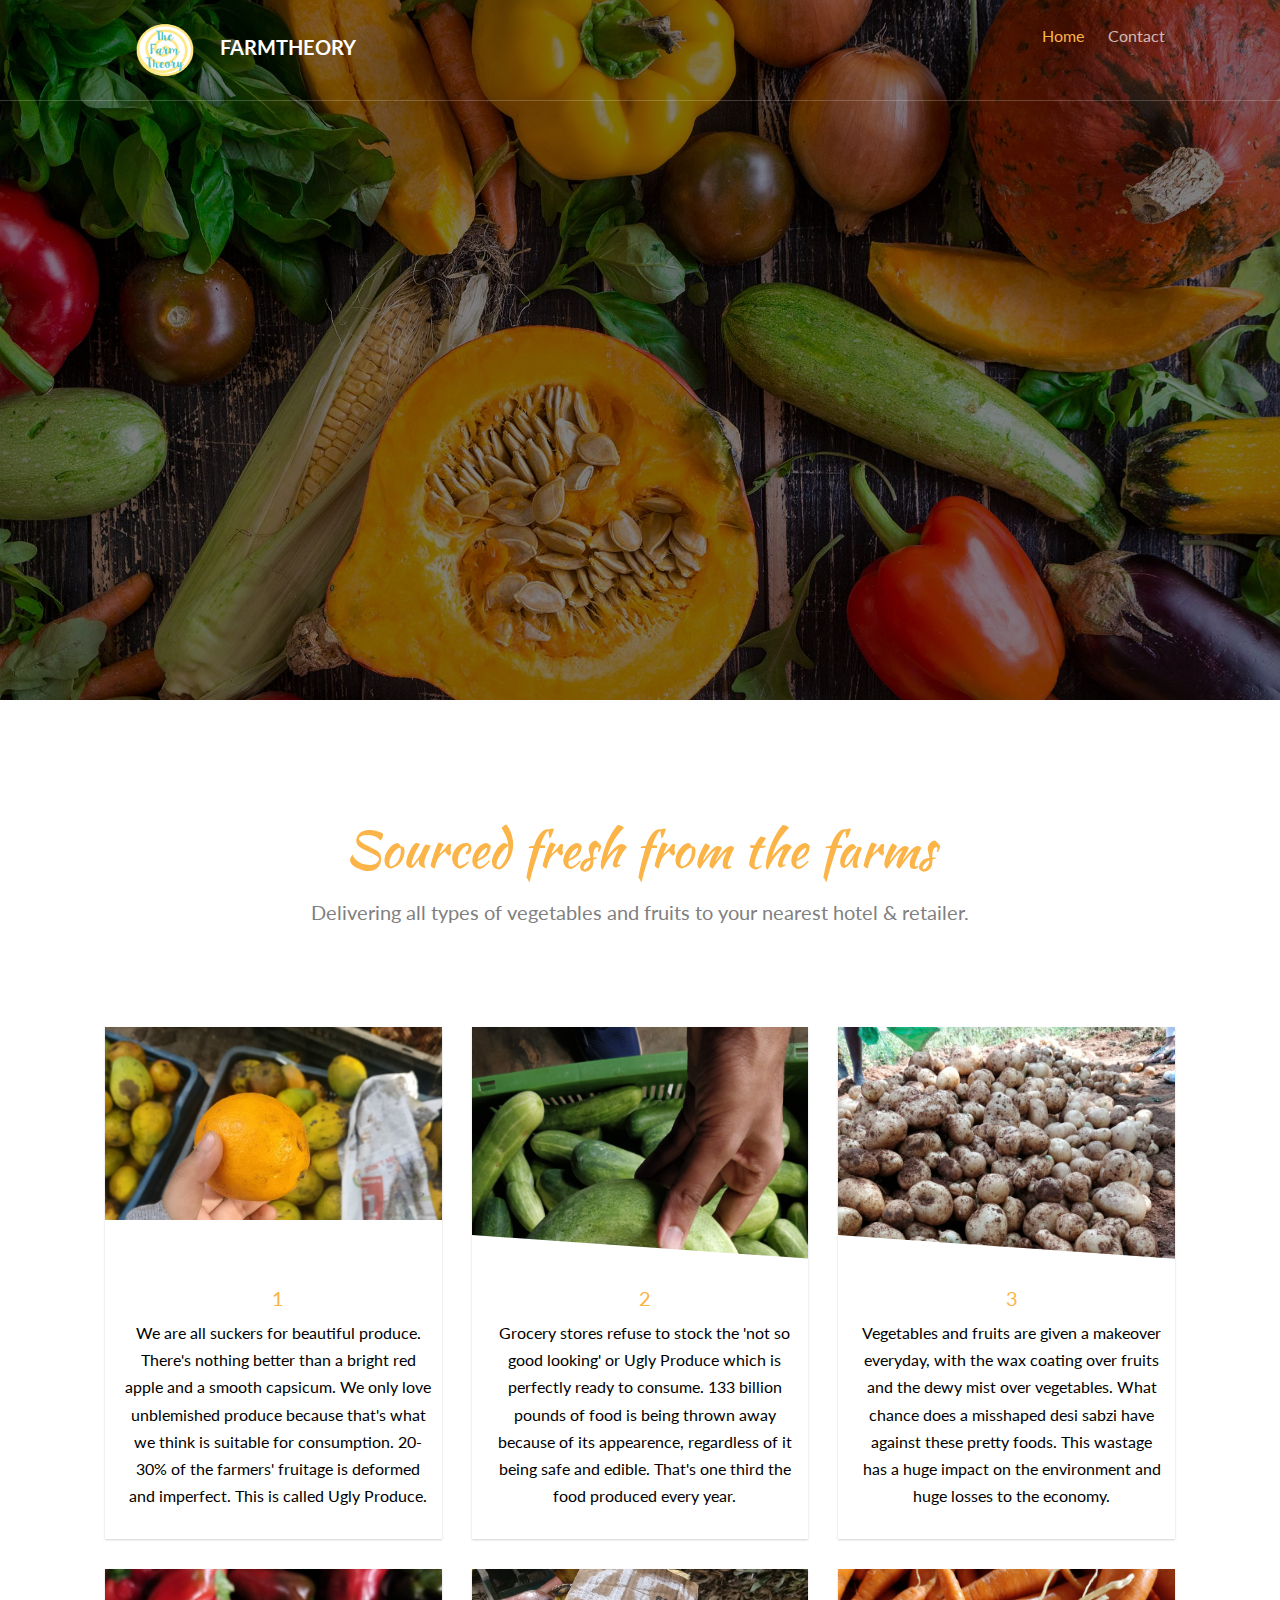
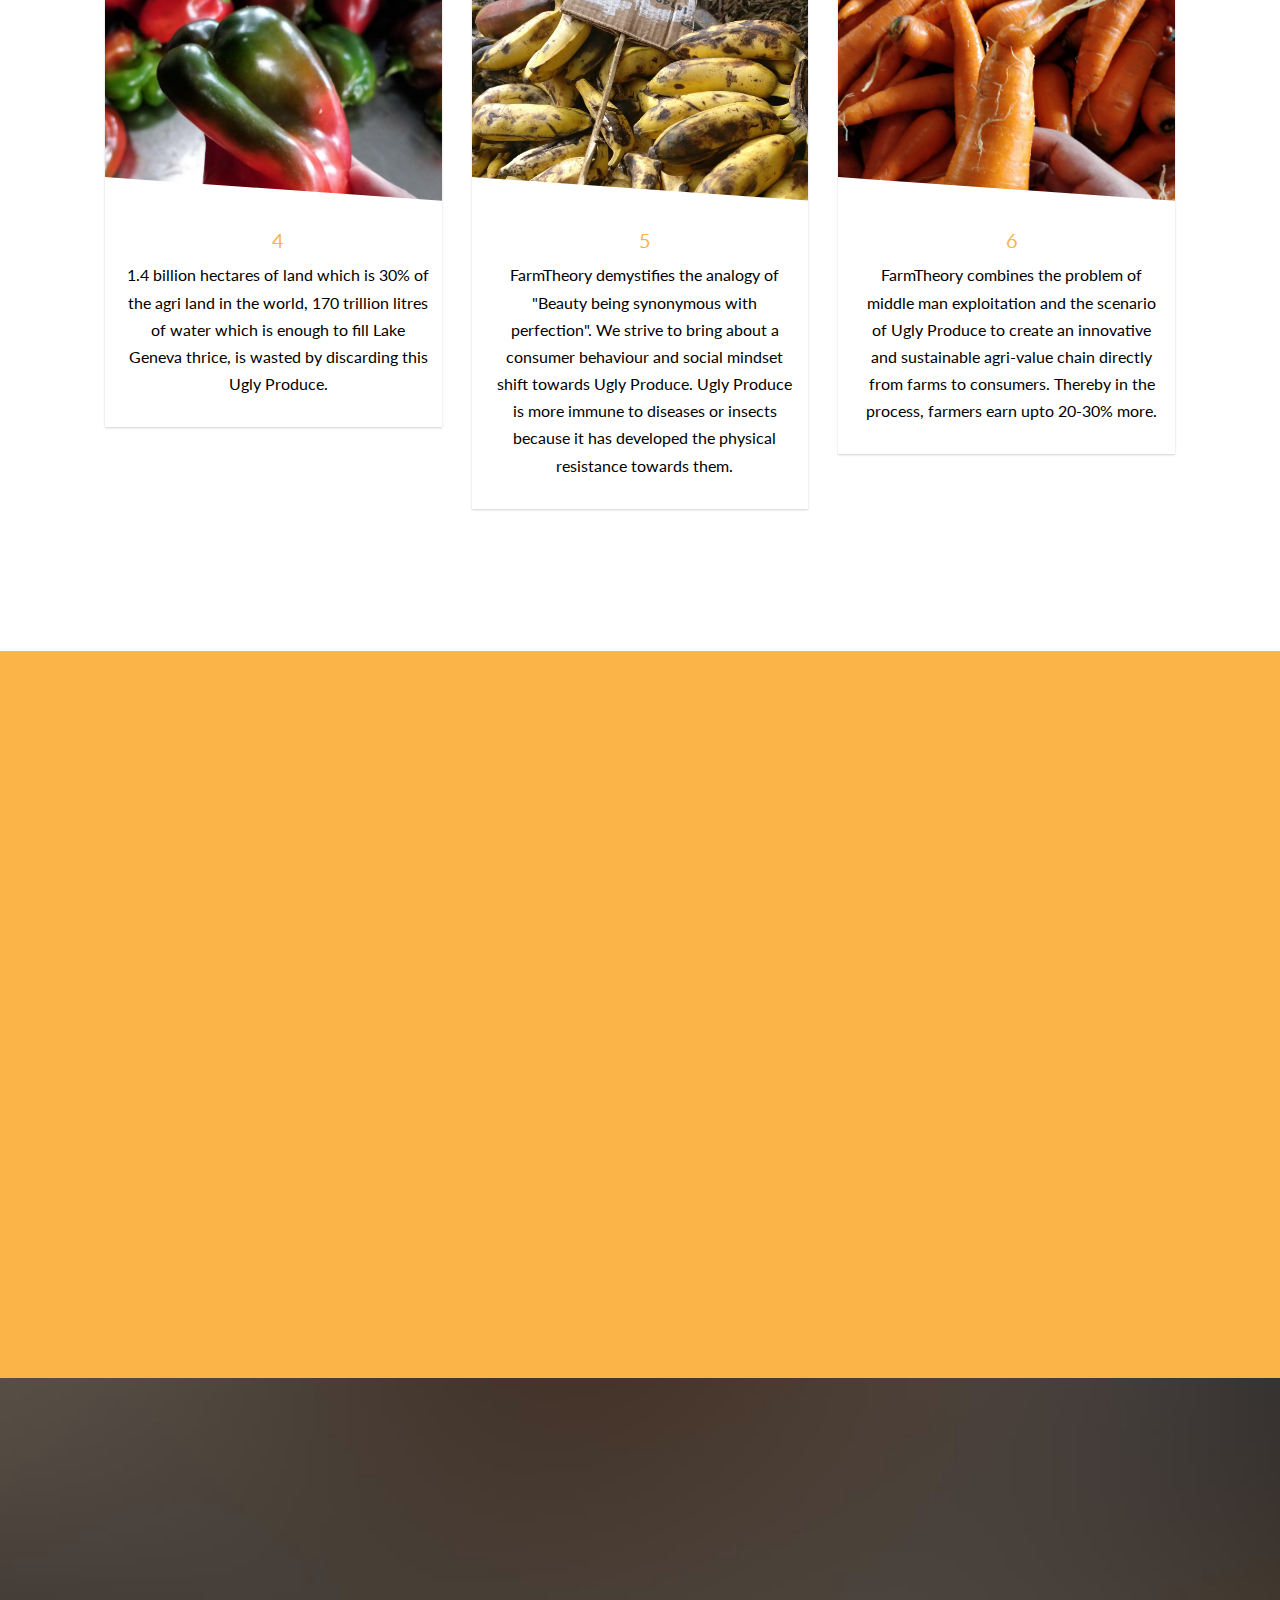
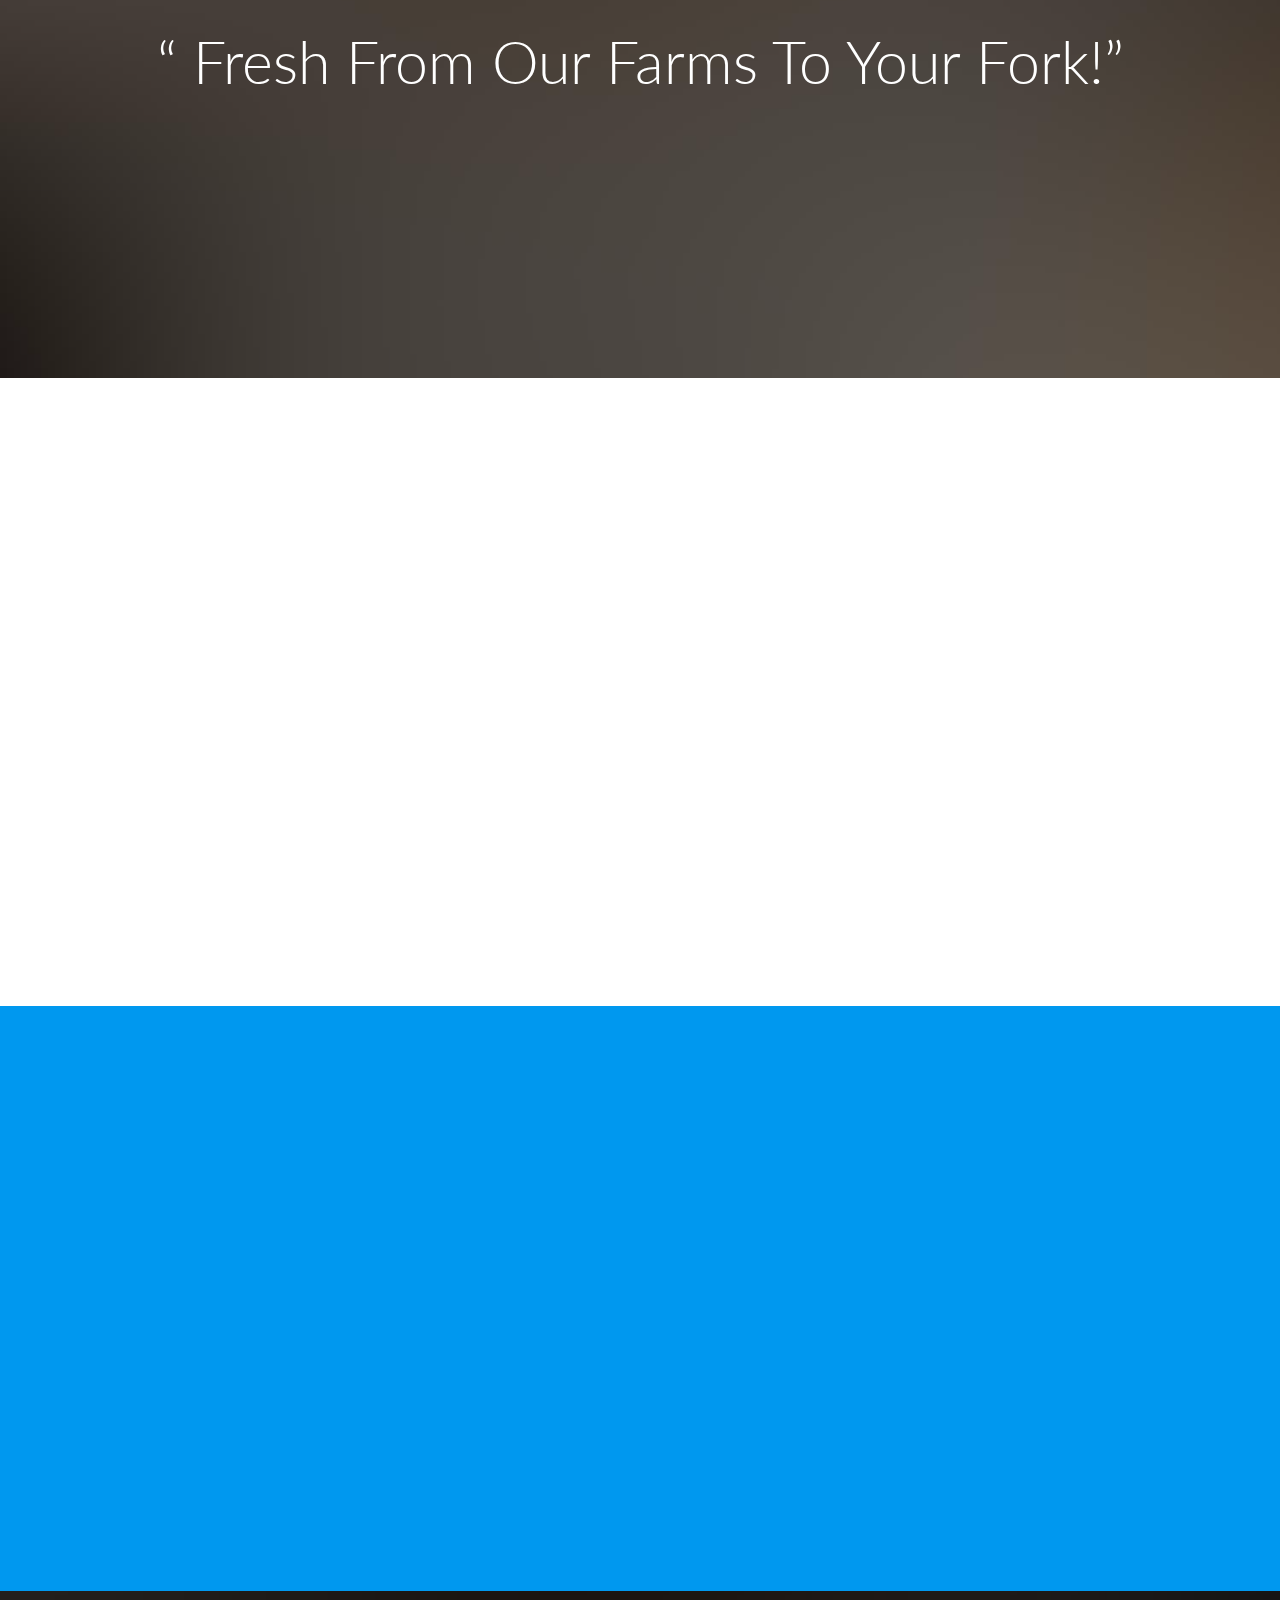
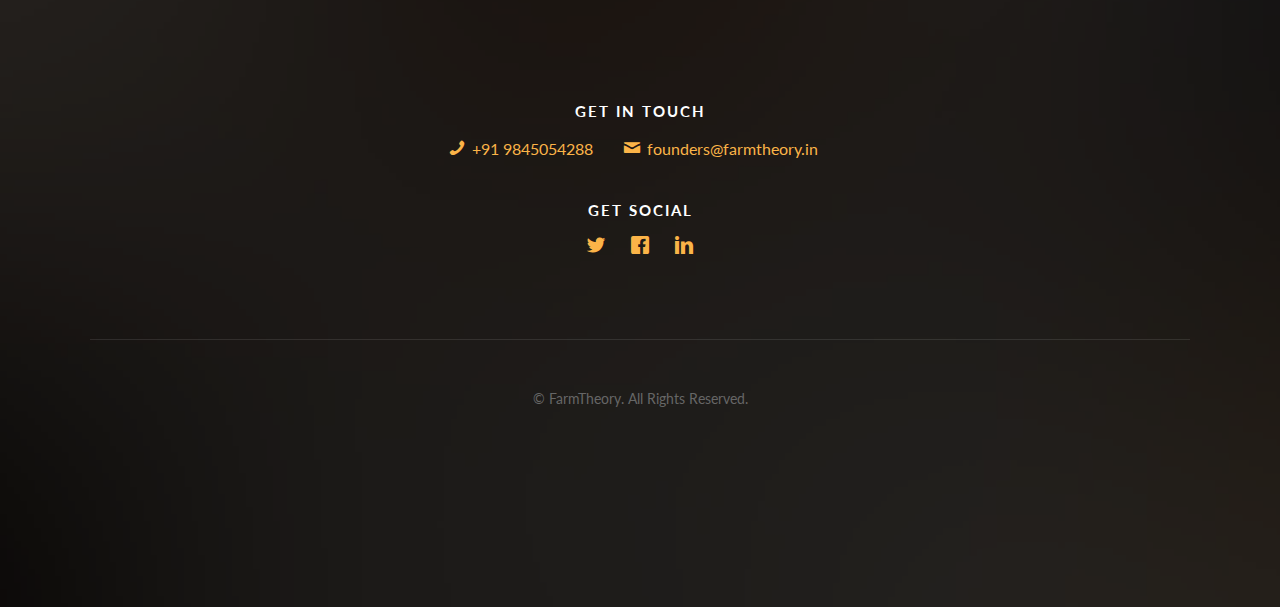
==== index.html @ dd99071f "link to app" ====
<!DOCTYPE HTML>
<!--
	Aesthetic by gettemplates.co
	Twitter: http://twitter.com/gettemplateco
	URL: http://gettemplates.co
-->
<html>

<head>
	<meta charset="utf-8">
	<meta http-equiv="X-UA-Compatible" content="IE=edge">
	<title>FarmTheory</title>
	<!-- <link rel="TFT Logo" href="/images/favicon/favicon.ico" /> -->
	<link rel="icon" type="image/x-icon" href="favicon.ico">
	<meta name="viewport" content="width=device-width, initial-scale=1">
	<meta name="description" content="Fresh Produce From Our Farms to Your Fork" />
	<meta name="keywords" content="Fresh Produce, Ugly Produce, Farm to Fork, Farms, Wonky Produce, Imperfect Produce" />
	<meta name="author" content="FarmTheory" />

	<!-- Facebook and Twitter integration -->
	<meta property="og:title" content="" />
	<meta property="og:image" content="" />
	<meta property="og:url" content="" />
	<meta property="og:site_name" content="" />
	<meta property="og:description" content="" />
	<meta name="twitter:title" content="" />
	<meta name="twitter:image" content="" />
	<meta name="twitter:url" content="" />
	<meta name="twitter:card" content="" />

	<link href="https://fonts.googleapis.com/css?family=Lato:300,400,700" rel="stylesheet">
	<link href="https://fonts.googleapis.com/css?family=Kaushan+Script" rel="stylesheet">

	<!-- Animate.css -->
	<link rel="stylesheet" href="css/animate.css">
	<!-- Icomoon Icon Fonts-->
	<link rel="stylesheet" href="css/icomoon.css">
	<!-- Themify Icons-->
	<link rel="stylesheet" href="css/themify-icons.css">
	<!-- Bootstrap  -->
	<link rel="stylesheet" href="css/bootstrap.css">

	<!-- Magnific Popup -->
	<link rel="stylesheet" href="css/magnific-popup.css">

	<!-- Bootstrap DateTimePicker -->
	<link rel="stylesheet" href="css/bootstrap-datetimepicker.min.css">

	<!-- Owl Carousel  -->
	<link rel="stylesheet" href="css/owl.carousel.min.css">
	<link rel="stylesheet" href="css/owl.theme.default.min.css">

	<!-- Theme style  -->
	<link rel="stylesheet" href="css/style.css">

	<!-- Modernizr JS -->
	<script src="js/modernizr-2.6.2.min.js"></script>
	<!-- FOR IE9 below -->
	<!--[if lt IE 9]>
	<script src="js/respond.min.js"></script>
	<![endif]-->

</head>

<body>

	<div class="gtco-loader"></div>

	<div id="page">


		<!-- <div class="page-inner"> -->
		<nav class="gtco-nav" role="navigation">
			<div class="gtco-container">

				<div class="row">
					<div class="col-sm-4 col-xs-12">
						<!-- <a href="homepage.html"><img src="/images/favicon.png" width="10px" height="20px"></a> -->
						<div id="gtco-logo"><a href="index.html"><img src="favicon.jpg" height="60px" width="100px"/> FarmTheory <em></em></a></div>
					</div>
					<div class="col-xs-8 text-right menu-1">
						<ul>
							<li class="active"><a href="index.html">Home</a></li>
							<!-- <li><a href="#aboutus">About</a></li> -->
							<li><a href="contact.html">Contact</a></li>
						</ul>
					</div>
				</div>

			</div>
		</nav>

		<header id="gtco-header" class="gtco-cover gtco-cover-md" role="banner" style="background-image: url(images/vegetables.jpg); height: 700px;"
		 data-stellar-background-ratio="0.5">
			<div class="overlay"></div>
			<div class="gtco-container">
				<div class="row">
					<div class="col-md-12 col-md-offset-0 text-left">


						<div class="row row-mt-15em">
							<div class="col-md-12 mt-text animate-box" data-animate-effect="fadeInUp">
								<span class="intro-text-small">India's first B2B supply chain network of Ugly Produce</span>
								<h1 class="cursive-font">FarmTheory</h1>
							</div>
							<!-- <div class="col-md-4 col-md-push-1 animate-box" data-animate-effect="fadeInRight">
							<div class="form-wrap">
								<div class="tab">
									
									<div class="tab-content">
										<div class="tab-content-inner active" data-content="signup">
											<img src="images/farmer.jpg" height="500px" width="500px">	
										</div> -->


						</div>
					</div>
				</div>
			</div>
	</div>


	</div>
	</div>
	</div>
	</header>



	<div class="gtco-section">
		<div class="gtco-container">
			<div class="row" style="display: flex">
				<div class="col-md-8 col-md-offset-2 text-center gtco-heading">
					<h2 class="cursive-font primary-color">Sourced fresh from the farms</h2>
					<p>Delivering all types of vegetables and fruits to your nearest hotel & retailer.</p>
				</div>
			</div>
			<div class="row">

				<div class="col-lg-4 col-md-4 col-sm-6">
					<a href="images/Screenshot_20180627-210040__01.jpg" class="fh5co-card-item image-popup">
						<figure>
							<div class="overlay"><i class="ti-plus"></i></div>
							<img src="images/Screenshot_20180627-210040__01.jpg" alt="Ugly Orange" class="img-responsive">
						</figure>
						<div class="fh5co-text">
							<h2>1</h2>
							<p> We are all suckers for beautiful produce. There's nothing better than a bright red apple and a smooth
								capsicum.
								We only love unblemished produce because that's what we think is suitable for consumption.
								20-30% of the farmers' fruitage is deformed and imperfect. This is called Ugly Produce.

							</p>
							<!-- <p><span class="price cursive-font">$19.15</span></p> -->

						</div>
					</a>
				</div>
				<div class="col-lg-4 col-md-4 col-sm-6">
					<a href="images/ug1cucumber.jpg" class="fh5co-card-item image-popup">
						<figure>
							<div class="overlay"><i class="ti-plus"></i></div>
							<img src="images/ug1cucumber.jpg" style="transform: rotate(180deg);" alt="Image" class="img-responsive rotateimg90">
						</figure>
						<div class="fh5co-text">
							<h2>2</h2>
							<p>
								Grocery stores refuse
								to stock the 'not so good looking' or Ugly Produce which is perfectly ready to consume.
								133 billion pounds of food is being thrown away because of its appearence, regardless of it being safe and
								edible.
								That's one third the food produced every year.
							</p>
							<!-- <p><span class="price cursive-font">$20.99</span></p> -->

						</div>
					</a>
				</div>
				<div class="col-lg-4 col-md-4 col-sm-6">
					<a href="images/IMG-20181125-WA0008.jpg" class="fh5co-card-item image-popup">
						<figure>
							<div class="overlay"><i class="ti-plus"></i></div>
							<img src="images/IMG-20181125-WA0008.jpg" alt="Image" class="img-responsive">
						</figure>
						<div class="fh5co-text">
							<h2>3</h2>
							<p>
								Vegetables and fruits are given a makeover everyday, with the wax coating over fruits and the
								dewy mist over vegetables. What chance does a misshaped desi sabzi have against these pretty foods.
								This wastage has a huge impact on the environment and huge losses to the economy.
							</p>
							<!-- <p><span class="price cursive-font">$8.99</span></p> -->

						</div>
					</a>
				</div>


				<div class="col-lg-4 col-md-4 col-sm-6">
					<a href="images/ugpepper.jpg" class="fh5co-card-item image-popup">
						<figure>
							<div class="overlay"><i class="ti-plus"></i></div>
							<img src="images/ugpepper.jpg" alt="Image" class="img-responsive">
						</figure>
						<div class="fh5co-text">
							<h2>4</h2>
							<p>
								1.4 billion hectares of land which is 30% of the agri land in the world, 170 trillion litres of
								water which is enough to fill Lake Geneva thrice, is wasted by discarding this Ugly Produce.
							</p>
							<!-- <p><span class="price cursive-font">$12.99</span></p> -->

						</div>
					</a>
				</div>

				<div class="col-lg-4 col-md-4 col-sm-6">
					<a href="images/banana40.jpg" class="fh5co-card-item image-popup">
						<figure>
							<div class="overlay"><i class="ti-plus"></i></div>
							<img src="images/banana40.jpg" alt="Image" class="img-responsive">
						</figure>
						<div class="fh5co-text">
							<h2>5</h2>
							<p>
								FarmTheory demystifies the analogy of "Beauty being synonymous with perfection". We strive to bring about
								a consumer behaviour and social mindset shift towards Ugly Produce.
								Ugly Produce is more immune to diseases or insects because it has developed the physical resistance towards
								them.
							</p>
							<!-- <p><span class="price cursive-font">$23.10</span></p> -->

						</div>
					</a>
				</div>

				<div class="col-lg-4 col-md-4 col-sm-6">
					<a href="images/ugcarrot.jpg" class="fh5co-card-item image-popup">
						<figure>
							<div class="overlay"><i class="ti-plus"></i></div>
							<img src="images/ugcarrot.jpg" alt="Image" class="img-responsive">
						</figure>
						<div class="fh5co-text">
							<h2>6</h2>
							<p>
								FarmTheory combines the problem of middle man exploitation and the scenario of Ugly Produce to create an
								innovative
								and sustainable agri-value chain directly from farms to consumers. Thereby in the process, farmers earn upto
								20-30% more.
							</p>
							<!-- <p><span class="price cursive-font">$5.59</span></p> -->
						</div>
					</a>
				</div>

			</div>
		</div>
	</div>

	<div id="gtco-features">
		<div class="gtco-container">
			<div class="row">
				<div class="col-md-8 col-md-offset-2 text-center gtco-heading animate-box">
					<h2 id="aboutus" class="cursive-font">About Us</h2>
					<p></p>
				</div>
			</div>
			<div class="row">
				<div class="col-md-4 col-sm-6">
					<div class="feature-center animate-box" data-animate-effect="fadeIn">
						<span class="icon">
							<i class="ti-thought"></i>
						</span>
						<h3>What do we do</h3>
						<p>We source not only regular but also Ugly Produce and supply it to 
							restaurants/hotels/canteens etc.
						</p>
					</div>
				</div>
				<div class="col-md-4 col-sm-6">
					<div class="feature-center animate-box" data-animate-effect="fadeIn">
						<span class="icon">
							<i class="ti-face-smile"></i>
						</span>
						<h3>Why we do what we do</h3>
						<p>Help farmers increase their income by nearly 20-30% by supplying 
							Ugly Produce which is otherwise dumped in landfills.							
						</p>
					</div>
				</div>
				<div class="col-md-4 col-sm-6">
					<div class="feature-center animate-box" data-animate-effect="fadeIn">
						<span class="icon">
							<i class="ti-truck"></i>
						</span>
						<h3>How do we do it</h3>
						<p>Effective supply chain, educating people and spreading awareness about Ugly Produce,
							 thereby helping the current state of farmers. 
						</p>
					</div>
				</div>


			</div>
		</div>
	</div>


	<div class="gtco-cover gtco-cover-sm" style="background-image: url(images/img_bg_1.jpg)" data-stellar-background-ratio="0.5">
		<div class="overlay"></div>
		<div class="gtco-container text-center">
			<div class="display-t">
				<div class="display-tc">
					<h1>&ldquo; Fresh From Our Farms To Your Fork!&rdquo;</h1>
					<!-- <p>&mdash; Author</p> -->
				</div>
			</div>
		</div>
	</div>

	<div id="gtco-counter" class="gtco-section">
		<div class="gtco-container">

			<div class="row">
				<div class="col-md-8 col-md-offset-2 text-center gtco-heading animate-box">
					<h2 class="cursive-font primary-color">Fun Facts</h2>
					<p>Where we are now</p>
				</div>
			</div>

			<div class="row">

				<div class="col-md-3 col-sm-6 animate-box" data-animate-effect="fadeInUp">
					<div class="feature-center">
						<span class="counter js-counter" data-from="0" data-to="300" data-speed="5000" data-refresh-interval="50">1</span>
						<span class="counter-label">(tonnes)Vegetables delivered</span>

					</div>
				</div>
				<div class="col-md-3 col-sm-6 animate-box" data-animate-effect="fadeInUp">
					<div class="feature-center">
						<span class="counter js-counter" data-from="0" data-to="105" data-speed="5000" data-refresh-interval="50">1</span>
						<span class="counter-label">Farmers Associated With Us</span>
					</div>
				</div>
				<div class="col-md-3 col-sm-6 animate-box" data-animate-effect="fadeInUp">
					<div class="feature-center">
						<span class="counter js-counter" data-from="0" data-to="3" data-speed="5000" data-refresh-interval="50">1</span>
						<span class="counter-label">Reatil stores</span>
					</div>
				</div>
				<div class="col-md-3 col-sm-6 animate-box" data-animate-effect="fadeInUp">
					<div class="feature-center">
						<span class="counter js-counter" data-from="0" data-to="2019" data-speed="5000" data-refresh-interval="50">1</span>
						<span class="counter-label">Year Started</span>

					</div>
				</div>

			</div>
		</div>
	</div>



	<div id="gtco-subscribe">
		<div class="gtco-container">
			<div class="row animate-box">
				<div class="col-md-8 col-md-offset-2 text-center gtco-heading">
					<h2 class="cursive-font">Download our app</h2>
					<p>Place your orders now on our app!</p>
					<a href = "https://play.google.com/store/apps/details?id=com.farmtheory.shopifyapp"><img src="images/getongplay.png" height="200px" width="600px" class="img-responsive"></p></a>
				</div>
			</div>

		</div>
	</div>

	<footer id="gtco-footer" role="contentinfo" style="background-image: url(images/img_bg_1.jpg)"
	 data-stellar-background-ratio="0.5">
		<div class="overlay"></div>
		<div class="gtco-container">
			<div class="row row-pb-md">




				<div class="col-md-12 text-center">
					<div class="gtco-widget">
						<h3>Get In Touch</h3>
						<ul class="gtco-quick-contact">
							<li><a href="tel://+91 9845054288"><i class="icon-phone"></i> +91 9845054288</a></li>
							<li><a href="mailto:founders@farmtheory.in"><i class="icon-mail2"></i> founders@farmtheory.in</a></li>
						</ul>
					</div>
					<div class="gtco-widget">
						<h3>Get Social</h3>
						<ul class="gtco-social-icons">
							<li><a href="#"><i class="icon-twitter"></i></a></li>
							<li><a href="#"><i class="icon-facebook"></i></a></li>
							<li><a href="#"><i class="icon-linkedin"></i></a></li>
							<!-- <li><a href="#"><i class="icon-dribbble"></i></a></li> -->
						</ul>
					</div>
				</div>

				<div class="col-md-12 text-center copyright">
					<p><small class="block">&copy; FarmTheory. All Rights Reserved.</small>
				</div>

			</div>



		</div>
	</footer>
	<!-- </div> -->

	</div>

	<div class="gototop js-top">
		<a href="#" class="js-gotop"><i class="icon-arrow-up"></i></a>
	</div>

	<!-- jQuery -->
	<script src="js/jquery.min.js"></script>
	<!-- jQuery Easing -->
	<script src="js/jquery.easing.1.3.js"></script>
	<!-- Bootstrap -->
	<script src="js/bootstrap.min.js"></script>
	<!-- Waypoints -->
	<script src="js/jquery.waypoints.min.js"></script>
	<!-- Carousel -->
	<script src="js/owl.carousel.min.js"></script>
	<!-- countTo -->
	<script src="js/jquery.countTo.js"></script>

	<!-- Stellar Parallax -->
	<script src="js/jquery.stellar.min.js"></script>

	<!-- Magnific Popup -->
	<script src="js/jquery.magnific-popup.min.js"></script>
	<script src="js/magnific-popup-options.js"></script>

	<script src="js/moment.min.js"></script>
	<script src="js/bootstrap-datetimepicker.min.js"></script>


	<!-- Main -->
	<script src="js/main.js"></script>

</body>

</html>
---- css/icomoon.css ----
@font-face {
  font-family: 'icomoon';
  src:  url('../fonts/icomoon/icomoon.eot?6iuir');
  src:  url('../fonts/icomoon/icomoon.eot?6iuir#iefix') format('embedded-opentype'),
    url('../fonts/icomoon/icomoon.ttf?6iuir') format('truetype'),
    url('../fonts/icomoon/icomoon.woff?6iuir') format('woff'),
    url('../fonts/icomoon/icomoon.svg?6iuir#icomoon') format('svg');
  font-weight: normal;
  font-style: normal;
}

[class^="icon-"], [class*=" icon-"] {
  /* use !important to prevent issues with browser extensions that change fonts */
  font-family: 'icomoon' !important;
  speak: none;
  font-style: normal;
  font-weight: normal;
  font-variant: normal;
  text-transform: none;
  line-height: 1;

  /* Better Font Rendering =========== */
  -webkit-font-smoothing: antialiased;
  -moz-osx-font-smoothing: grayscale;
}

.icon-eye:before {
  content: "\e000";
}
.icon-paper-clip:before {
  content: "\e001";
}
.icon-mail:before {
  content: "\e002";
}
.icon-toggle:before {
  content: "\e003";
}
.icon-layout:before {
  content: "\e004";
}
.icon-link:before {
  content: "\e005";
}
.icon-bell:before {
  content: "\e006";
}
.icon-lock:before {
  content: "\e007";
}
.icon-unlock:before {
  content: "\e008";
}
.icon-ribbon:before {
  content: "\e009";
}
.icon-image:before {
  content: "\e010";
}
.icon-signal:before {
  content: "\e011";
}
.icon-target:before {
  content: "\e012";
}
.icon-clipboard:before {
  content: "\e013";
}
.icon-clock:before {
  content: "\e014";
}
.icon-watch:before {
  content: "\e015";
}
.icon-air-play:before {
  content: "\e016";
}
.icon-camera:before {
  content: "\e017";
}
.icon-video:before {
  content: "\e018";
}
.icon-disc:before {
  content: "\e019";
}
.icon-printer:before {
  content: "\e020";
}
.icon-monitor:before {
  content: "\e021";
}
.icon-server:before {
  content: "\e022";
}
.icon-cog:before {
  content: "\e023";
}
.icon-heart:before {
  content: "\e024";
}
.icon-paragraph:before {
  content: "\e025";
}
.icon-align-justify:before {
  content: "\e026";
}
.icon-align-left:before {
  content: "\e027";
}
.icon-align-center:before {
  content: "\e028";
}
.icon-align-right:before {
  content: "\e029";
}
.icon-book:before {
  content: "\e030";
}
.icon-layers:before {
  content: "\e031";
}
.icon-stack:before {
  content: "\e032";
}
.icon-stack-2:before {
  content: "\e033";
}
.icon-paper:before {
  content: "\e034";
}
.icon-paper-stack:before {
  content: "\e035";
}
.icon-search:before {
  content: "\e036";
}
.icon-zoom-in:before {
  content: "\e037";
}
.icon-zoom-out:before {
  content: "\e038";
}
.icon-reply:before {
  content: "\e039";
}
.icon-circle-plus:before {
  content: "\e040";
}
.icon-circle-minus:before {
  content: "\e041";
}
.icon-circle-check:before {
  content: "\e042";
}
.icon-circle-cross:before {
  content: "\e043";
}
.icon-square-plus:before {
  content: "\e044";
}
.icon-square-minus:before {
  content: "\e045";
}
.icon-square-check:before {
  content: "\e046";
}
.icon-square-cross:before {
  content: "\e047";
}
.icon-microphone:before {
  content: "\e048";
}
.icon-record:before {
  content: "\e049";
}
.icon-skip-back:before {
  content: "\e050";
}
.icon-rewind:before {
  content: "\e051";
}
.icon-play:before {
  content: "\e052";
}
.icon-pause:before {
  content: "\e053";
}
.icon-stop:before {
  content: "\e054";
}
.icon-fast-forward:before {
  content: "\e055";
}
.icon-skip-forward:before {
  content: "\e056";
}
.icon-shuffle:before {
  content: "\e057";
}
.icon-repeat:before {
  content: "\e058";
}
.icon-folder:before {
  content: "\e059";
}
.icon-umbrella:before {
  content: "\e060";
}
.icon-moon:before {
  content: "\e061";
}
.icon-thermometer:before {
  content: "\e062";
}
.icon-drop:before {
  content: "\e063";
}
.icon-sun:before {
  content: "\e064";
}
.icon-cloud:before {
  content: "\e065";
}
.icon-cloud-upload:before {
  content: "\e066";
}
.icon-cloud-download:before {
  content: "\e067";
}
.icon-upload:before {
  content: "\e068";
}
.icon-download:before {
  content: "\e069";
}
.icon-location:before {
  content: "\e070";
}
.icon-location-2:before {
  content: "\e071";
}
.icon-map:before {
  content: "\e072";
}
.icon-battery:before {
  content: "\e073";
}
.icon-head:before {
  content: "\e074";
}
.icon-briefcase:before {
  content: "\e075";
}
.icon-speech-bubble:before {
  content: "\e076";
}
.icon-anchor:before {
  content: "\e077";
}
.icon-globe:before {
  content: "\e078";
}
.icon-box:before {
  content: "\e079";
}
.icon-reload:before {
  content: "\e080";
}
.icon-share:before {
  content: "\e081";
}
.icon-marquee:before {
  content: "\e082";
}
.icon-marquee-plus:before {
  content: "\e083";
}
.icon-marquee-minus:before {
  content: "\e084";
}
.icon-tag:before {
  content: "\e085";
}
.icon-power:before {
  content: "\e086";
}
.icon-command:before {
  content: "\e087";
}
.icon-alt:before {
  content: "\e088";
}
.icon-esc:before {
  content: "\e089";
}
.icon-bar-graph:before {
  content: "\e090";
}
.icon-bar-graph-2:before {
  content: "\e091";
}
.icon-pie-graph:before {
  content: "\e092";
}
.icon-star:before {
  content: "\e093";
}
.icon-arrow-left:before {
  content: "\e094";
}
.icon-arrow-right:before {
  content: "\e095";
}
.icon-arrow-up:before {
  content: "\e096";
}
.icon-arrow-down:before {
  content: "\e097";
}
.icon-volume:before {
  content: "\e098";
}
.icon-mute:before {
  content: "\e099";
}
.icon-content-right:before {
  content: "\e100";
}
.icon-content-left:before {
  content: "\e101";
}
.icon-grid:before {
  content: "\e102";
}
.icon-grid-2:before {
  content: "\e103";
}
.icon-columns:before {
  content: "\e104";
}
.icon-loader:before {
  content: "\e105";
}
.icon-bag:before {
  content: "\e106";
}
.icon-ban:before {
  content: "\e107";
}
.icon-flag:before {
  content: "\e108";
}
.icon-trash:before {
  content: "\e109";
}
.icon-expand:before {
  content: "\e110";
}
.icon-contract:before {
  content: "\e111";
}
.icon-maximize:before {
  content: "\e112";
}
.icon-minimize:before {
  content: "\e113";
}
.icon-plus:before {
  content: "\e114";
}
.icon-minus:before {
  content: "\e115";
}
.icon-check:before {
  content: "\e116";
}
.icon-cross:before {
  content: "\e117";
}
.icon-move:before {
  content: "\e118";
}
.icon-delete:before {
  content: "\e119";
}
.icon-menu:before {
  content: "\e120";
}
.icon-archive:before {
  content: "\e121";
}
.icon-inbox:before {
  content: "\e122";
}
.icon-outbox:before {
  content: "\e123";
}
.icon-file:before {
  content: "\e124";
}
.icon-file-add:before {
  content: "\e125";
}
.icon-file-subtract:before {
  content: "\e126";
}
.icon-help:before {
  content: "\e127";
}
.icon-open:before {
  content: "\e128";
}
.icon-ellipsis:before {
  content: "\e129";
}
.icon-add-to-list:before {
  content: "\e900";
}
.icon-classic-computer:before {
  content: "\e901";
}
.icon-controller-fast-backward:before {
  content: "\e902";
}
.icon-creative-commons-attribution:before {
  content: "\e903";
}
.icon-creative-commons-noderivs:before {
  content: "\e904";
}
.icon-creative-commons-noncommercial-eu:before {
  content: "\e905";
}
.icon-creative-commons-noncommercial-us:before {
  content: "\e906";
}
.icon-creative-commons-public-domain:before {
  content: "\e907";
}
.icon-creative-commons-remix:before {
  content: "\e908";
}
.icon-creative-commons-share:before {
  content: "\e909";
}
.icon-creative-commons-sharealike:before {
  content: "\e90a";
}
.icon-creative-commons:before {
  content: "\e90b";
}
.icon-document-landscape:before {
  content: "\e90c";
}
.icon-remove-user:before {
  content: "\e90d";
}
.icon-warning:before {
  content: "\e90e";
}
.icon-arrow-bold-down:before {
  content: "\e90f";
}
.icon-arrow-bold-left:before {
  content: "\e910";
}
.icon-arrow-bold-right:before {
  content: "\e911";
}
.icon-arrow-bold-up:before {
  content: "\e912";
}
.icon-arrow-down2:before {
  content: "\e913";
}
.icon-arrow-left2:before {
  content: "\e914";
}
.icon-arrow-long-down:before {
  content: "\e915";
}
.icon-arrow-long-left:before {
  content: "\e916";
}
.icon-arrow-long-right:before {
  content: "\e917";
}
.icon-arrow-long-up:before {
  content: "\e918";
}
.icon-arrow-right2:before {
  content: "\e919";
}
.icon-arrow-up2:before {
  content: "\e91a";
}
.icon-arrow-with-circle-down:before {
  content: "\e91b";
}
.icon-arrow-with-circle-left:before {
  content: "\e91c";
}
.icon-arrow-with-circle-right:before {
  content: "\e91d";
}
.icon-arrow-with-circle-up:before {
  content: "\e91e";
}
.icon-bookmark:before {
  content: "\e91f";
}
.icon-bookmarks:before {
  content: "\e920";
}
.icon-chevron-down:before {
  content: "\e921";
}
.icon-chevron-left:before {
  content: "\e922";
}
.icon-chevron-right:before {
  content: "\e923";
}
.icon-chevron-small-down:before {
  content: "\e924";
}
.icon-chevron-small-left:before {
  content: "\e925";
}
.icon-chevron-small-right:before {
  content: "\e926";
}
.icon-chevron-small-up:before {
  content: "\e927";
}
.icon-chevron-thin-down:before {
  content: "\e928";
}
.icon-chevron-thin-left:before {
  content: "\e929";
}
.icon-chevron-thin-right:before {
  content: "\e92a";
}
.icon-chevron-thin-up:before {
  content: "\e92b";
}
.icon-chevron-up:before {
  content: "\e92c";
}
.icon-chevron-with-circle-down:before {
  content: "\e92d";
}
.icon-chevron-with-circle-left:before {
  content: "\e92e";
}
.icon-chevron-with-circle-right:before {
  content: "\e92f";
}
.icon-chevron-with-circle-up:before {
  content: "\e930";
}
.icon-cloud2:before {
  content: "\e931";
}
.icon-controller-fast-forward:before {
  content: "\e932";
}
.icon-controller-jump-to-start:before {
  content: "\e933";
}
.icon-controller-next:before {
  content: "\e934";
}
.icon-controller-paus:before {
  content: "\e935";
}
.icon-controller-play:before {
  content: "\e936";
}
.icon-controller-record:before {
  content: "\e937";
}
.icon-controller-stop:before {
  content: "\e938";
}
.icon-controller-volume:before {
  content: "\e939";
}
.icon-dot-single:before {
  content: "\e93a";
}
.icon-dots-three-horizontal:before {
  content: "\e93b";
}
.icon-dots-three-vertical:before {
  content: "\e93c";
}
.icon-dots-two-horizontal:before {
  content: "\e93d";
}
.icon-dots-two-vertical:before {
  content: "\e93e";
}
.icon-download2:before {
  content: "\e93f";
}
.icon-emoji-flirt:before {
  content: "\e940";
}
.icon-flow-branch:before {
  content: "\e941";
}
.icon-flow-cascade:before {
  content: "\e942";
}
.icon-flow-line:before {
  content: "\e943";
}
.icon-flow-parallel:before {
  content: "\e944";
}
.icon-flow-tree:before {
  content: "\e945";
}
.icon-install:before {
  content: "\e946";
}
.icon-layers2:before {
  content: "\e947";
}
.icon-open-book:before {
  content: "\e948";
}
.icon-resize-100:before {
  content: "\e949";
}
.icon-resize-full-screen:before {
  content: "\e94a";
}
.icon-save:before {
  content: "\e94b";
}
.icon-select-arrows:before {
  content: "\e94c";
}
.icon-sound-mute:before {
  content: "\e94d";
}
.icon-sound:before {
  content: "\e94e";
}
.icon-trash2:before {
  content: "\e94f";
}
.icon-triangle-down:before {
  content: "\e950";
}
.icon-triangle-left:before {
  content: "\e951";
}
.icon-triangle-right:before {
  content: "\e952";
}
.icon-triangle-up:before {
  content: "\e953";
}
.icon-uninstall:before {
  content: "\e954";
}
.icon-upload-to-cloud:before {
  content: "\e955";
}
.icon-upload2:before {
  content: "\e956";
}
.icon-add-user:before {
  content: "\e957";
}
.icon-address:before {
  content: "\e958";
}
.icon-adjust:before {
  content: "\e959";
}
.icon-air:before {
  content: "\e95a";
}
.icon-aircraft-landing:before {
  content: "\e95b";
}
.icon-aircraft-take-off:before {
  content: "\e95c";
}
.icon-aircraft:before {
  content: "\e95d";
}
.icon-align-bottom:before {
  content: "\e95e";
}
.icon-align-horizontal-middle:before {
  content: "\e95f";
}
.icon-align-left2:before {
  content: "\e960";
}
.icon-align-right2:before {
  content: "\e961";
}
.icon-align-top:before {
  content: "\e962";
}
.icon-align-vertical-middle:before {
  content: "\e963";
}
.icon-archive2:before {
  content: "\e964";
}
.icon-area-graph:before {
  content: "\e965";
}
.icon-attachment:before {
  content: "\e966";
}
.icon-awareness-ribbon:before {
  content: "\e967";
}
.icon-back-in-time:before {
  content: "\e968";
}
.icon-back:before {
  content: "\e969";
}
.icon-bar-graph2:before {
  content: "\e96a";
}
.icon-battery2:before {
  content: "\e96b";
}
.icon-beamed-note:before {
  content: "\e96c";
}
.icon-bell2:before {
  content: "\e96d";
}
.icon-blackboard:before {
  content: "\e96e";
}
.icon-block:before {
  content: "\e96f";
}
.icon-book2:before {
  content: "\e970";
}
.icon-bowl:before {
  content: "\e971";
}
.icon-box2:before {
  content: "\e972";
}
.icon-briefcase2:before {
  content: "\e973";
}
.icon-browser:before {
  content: "\e974";
}
.icon-brush:before {
  content: "\e975";
}
.icon-bucket:before {
  content: "\e976";
}
.icon-cake:before {
  content: "\e977";
}
.icon-calculator:before {
  content: "\e978";
}
.icon-calendar:before {
  content: "\e979";
}
.icon-camera2:before {
  content: "\e97a";
}
.icon-ccw:before {
  content: "\e97b";
}
.icon-chat:before {
  content: "\e97c";
}
.icon-check2:before {
  content: "\e97d";
}
.icon-circle-with-cross:before {
  content: "\e97e";
}
.icon-circle-with-minus:before {
  content: "\e97f";
}
.icon-circle-with-plus:before {
  content: "\e980";
}
.icon-circle:before {
  content: "\e981";
}
.icon-circular-graph:before {
  content: "\e982";
}
.icon-clapperboard:before {
  content: "\e983";
}
.icon-clipboard2:before {
  content: "\e984";
}
.icon-clock2:before {
  content: "\e985";
}
.icon-code:before {
  content: "\e986";
}
.icon-cog2:before {
  content: "\e987";
}
.icon-colours:before {
  content: "\e988";
}
.icon-compass:before {
  content: "\e989";
}
.icon-copy:before {
  content: "\e98a";
}
.icon-credit-card:before {
  content: "\e98b";
}
.icon-credit:before {
  content: "\e98c";
}
.icon-cross2:before {
  content: "\e98d";
}
.icon-cup:before {
  content: "\e98e";
}
.icon-cw:before {
  content: "\e98f";
}
.icon-cycle:before {
  content: "\e990";
}
.icon-database:before {
  content: "\e991";
}
.icon-dial-pad:before {
  content: "\e992";
}
.icon-direction:before {
  content: "\e993";
}
.icon-document:before {
  content: "\e994";
}
.icon-documents:before {
  content: "\e995";
}
.icon-drink:before {
  content: "\e996";
}
.icon-drive:before {
  content: "\e997";
}
.icon-drop2:before {
  content: "\e998";
}
.icon-edit:before {
  content: "\e999";
}
.icon-email:before {
  content: "\e99a";
}
.icon-emoji-happy:before {
  content: "\e99b";
}
.icon-emoji-neutral:before {
  content: "\e99c";
}
.icon-emoji-sad:before {
  content: "\e99d";
}
.icon-erase:before {
  content: "\e99e";
}
.icon-eraser:before {
  content: "\e99f";
}
.icon-export:before {
  content: "\e9a0";
}
.icon-eye2:before {
  content: "\e9a1";
}
.icon-feather:before {
  content: "\e9a2";
}
.icon-flag2:before {
  content: "\e9a3";
}
.icon-flash:before {
  content: "\e9a4";
}
.icon-flashlight:before {
  content: "\e9a5";
}
.icon-flat-brush:before {
  content: "\e9a6";
}
.icon-folder-images:before {
  content: "\e9a7";
}
.icon-folder-music:before {
  content: "\e9a8";
}
.icon-folder-video:before {
  content: "\e9a9";
}
.icon-folder2:before {
  content: "\e9aa";
}
.icon-forward:before {
  content: "\e9ab";
}
.icon-funnel:before {
  content: "\e9ac";
}
.icon-game-controller:before {
  content: "\e9ad";
}
.icon-gauge:before {
  content: "\e9ae";
}
.icon-globe2:before {
  content: "\e9af";
}
.icon-graduation-cap:before {
  content: "\e9b0";
}
.icon-grid2:before {
  content: "\e9b1";
}
.icon-hair-cross:before {
  content: "\e9b2";
}
.icon-hand:before {
  content: "\e9b3";
}
.icon-heart-outlined:before {
  content: "\e9b4";
}
.icon-heart2:before {
  content: "\e9b5";
}
.icon-help-with-circle:before {
  content: "\e9b6";
}
.icon-help2:before {
  content: "\e9b7";
}
.icon-home:before {
  content: "\e9b8";
}
.icon-hour-glass:before {
  content: "\e9b9";
}
.icon-image-inverted:before {
  content: "\e9ba";
}
.icon-image2:before {
  content: "\e9bb";
}
.icon-images:before {
  content: "\e9bc";
}
.icon-inbox2:before {
  content: "\e9bd";
}
.icon-infinity:before {
  content: "\e9be";
}
.icon-info-with-circle:before {
  content: "\e9bf";
}
.icon-info:before {
  content: "\e9c0";
}
.icon-key:before {
  content: "\e9c1";
}
.icon-keyboard:before {
  content: "\e9c2";
}
.icon-lab-flask:before {
  content: "\e9c3";
}
.icon-landline:before {
  content: "\e9c4";
}
.icon-language:before {
  content: "\e9c5";
}
.icon-laptop:before {
  content: "\e9c6";
}
.icon-leaf:before {
  content: "\e9c7";
}
.icon-level-down:before {
  content: "\e9c8";
}
.icon-level-up:before {
  content: "\e9c9";
}
.icon-lifebuoy:before {
  content: "\e9ca";
}
.icon-light-bulb:before {
  content: "\e9cb";
}
.icon-light-down:before {
  content: "\e9cc";
}
.icon-light-up:before {
  content: "\e9cd";
}
.icon-line-graph:before {
  content: "\e9ce";
}
.icon-link2:before {
  content: "\e9cf";
}
.icon-list:before {
  content: "\e9d0";
}
.icon-location-pin:before {
  content: "\e9d1";
}
.icon-location2:before {
  content: "\e9d2";
}
.icon-lock-open:before {
  content: "\e9d3";
}
.icon-lock2:before {
  content: "\e9d4";
}
.icon-log-out:before {
  content: "\e9d5";
}
.icon-login:before {
  content: "\e9d6";
}
.icon-loop:before {
  content: "\e9d7";
}
.icon-magnet:before {
  content: "\e9d8";
}
.icon-magnifying-glass:before {
  content: "\e9d9";
}
.icon-mail2:before {
  content: "\e9da";
}
.icon-man:before {
  content: "\e9db";
}
.icon-map2:before {
  content: "\e9dc";
}
.icon-mask:before {
  content: "\e9dd";
}
.icon-medal:before {
  content: "\e9de";
}
.icon-megaphone:before {
  content: "\e9df";
}
.icon-menu2:before {
  content: "\e9e0";
}
.icon-message:before {
  content: "\e9e1";
}
.icon-mic:before {
  content: "\e9e2";
}
.icon-minus2:before {
  content: "\e9e3";
}
.icon-mobile:before {
  content: "\e9e4";
}
.icon-modern-mic:before {
  content: "\e9e5";
}
.icon-moon2:before {
  content: "\e9e6";
}
.icon-mouse:before {
  content: "\e9e7";
}
.icon-music:before {
  content: "\e9e8";
}
.icon-network:before {
  content: "\e9e9";
}
.icon-new-message:before {
  content: "\e9ea";
}
.icon-new:before {
  content: "\e9eb";
}
.icon-news:before {
  content: "\e9ec";
}
.icon-note:before {
  content: "\e9ed";
}
.icon-notification:before {
  content: "\e9ee";
}
.icon-old-mobile:before {
  content: "\e9ef";
}
.icon-old-phone:before {
  content: "\e9f0";
}
.icon-palette:before {
  content: "\e9f1";
}
.icon-paper-plane:before {
  content: "\e9f2";
}
.icon-pencil:before {
  content: "\e9f3";
}
.icon-phone:before {
  content: "\e9f4";
}
.icon-pie-chart:before {
  content: "\e9f5";
}
.icon-pin:before {
  content: "\e9f6";
}
.icon-plus2:before {
  content: "\e9f7";
}
.icon-popup:before {
  content: "\e9f8";
}
.icon-power-plug:before {
  content: "\e9f9";
}
.icon-price-ribbon:before {
  content: "\e9fa";
}
.icon-price-tag:before {
  content: "\e9fb";
}
.icon-print:before {
  content: "\e9fc";
}
.icon-progress-empty:before {
  content: "\e9fd";
}
.icon-progress-full:before {
  content: "\e9fe";
}
.icon-progress-one:before {
  content: "\e9ff";
}
.icon-progress-two:before {
  content: "\ea00";
}
.icon-publish:before {
  content: "\ea01";
}
.icon-quote:before {
  content: "\ea02";
}
.icon-radio:before {
  content: "\ea03";
}
.icon-reply-all:before {
  content: "\ea04";
}
.icon-reply2:before {
  content: "\ea05";
}
.icon-retweet:before {
  content: "\ea06";
}
.icon-rocket:before {
  content: "\ea07";
}
.icon-round-brush:before {
  content: "\ea08";
}
.icon-rss:before {
  content: "\ea09";
}
.icon-ruler:before {
  content: "\ea0a";
}
.icon-scissors:before {
  content: "\ea0b";
}
.icon-share-alternitive:before {
  content: "\ea0c";
}
.icon-share2:before {
  content: "\ea0d";
}
.icon-shareable:before {
  content: "\ea0e";
}
.icon-shield:before {
  content: "\ea0f";
}
.icon-shop:before {
  content: "\ea10";
}
.icon-shopping-bag:before {
  content: "\ea11";
}
.icon-shopping-basket:before {
  content: "\ea12";
}
.icon-shopping-cart:before {
  content: "\ea13";
}
.icon-shuffle2:before {
  content: "\ea14";
}
.icon-signal2:before {
  content: "\ea15";
}
.icon-sound-mix:before {
  content: "\ea16";
}
.icon-sports-club:before {
  content: "\ea17";
}
.icon-spreadsheet:before {
  content: "\ea18";
}
.icon-squared-cross:before {
  content: "\ea19";
}
.icon-squared-minus:before {
  content: "\ea1a";
}
.icon-squared-plus:before {
  content: "\ea1b";
}
.icon-star-outlined:before {
  content: "\ea1c";
}
.icon-star2:before {
  content: "\ea1d";
}
.icon-stopwatch:before {
  content: "\ea1e";
}
.icon-suitcase:before {
  content: "\ea1f";
}
.icon-swap:before {
  content: "\ea20";
}
.icon-sweden:before {
  content: "\ea21";
}
.icon-switch:before {
  content: "\ea22";
}
.icon-tablet:before {
  content: "\ea23";
}
.icon-tag2:before {
  content: "\ea24";
}
.icon-text-document-inverted:before {
  content: "\ea25";
}
.icon-text-document:before {
  content: "\ea26";
}
.icon-text:before {
  content: "\ea27";
}
.icon-thermometer2:before {
  content: "\ea28";
}
.icon-thumbs-down:before {
  content: "\ea29";
}
.icon-thumbs-up:before {
  content: "\ea2a";
}
.icon-thunder-cloud:before {
  content: "\ea2b";
}
.icon-ticket:before {
  content: "\ea2c";
}
.icon-time-slot:before {
  content: "\ea2d";
}
.icon-tools:before {
  content: "\ea2e";
}
.icon-traffic-cone:before {
  content: "\ea2f";
}
.icon-tree:before {
  content: "\ea30";
}
.icon-trophy:before {
  content: "\ea31";
}
.icon-tv:before {
  content: "\ea32";
}
.icon-typing:before {
  content: "\ea33";
}
.icon-unread:before {
  content: "\ea34";
}
.icon-untag:before {
  content: "\ea35";
}
.icon-user:before {
  content: "\ea36";
}
.icon-users:before {
  content: "\ea37";
}
.icon-v-card:before {
  content: "\ea38";
}
.icon-video2:before {
  content: "\ea39";
}
.icon-vinyl:before {
  content: "\ea3a";
}
.icon-voicemail:before {
  content: "\ea3b";
}
.icon-wallet:before {
  content: "\ea3c";
}
.icon-water:before {
  content: "\ea3d";
}
.icon-px-with-circle:before {
  content: "\ea3e";
}
.icon-px:before {
  content: "\ea3f";
}
.icon-basecamp:before {
  content: "\ea40";
}
.icon-behance:before {
  content: "\ea41";
}
.icon-creative-cloud:before {
  content: "\ea42";
}
.icon-dropbox:before {
  content: "\ea43";
}
.icon-evernote:before {
  content: "\ea44";
}
.icon-flattr:before {
  content: "\ea45";
}
.icon-foursquare:before {
  content: "\ea46";
}
.icon-google-drive:before {
  content: "\ea47";
}
.icon-google-hangouts:before {
  content: "\ea48";
}
.icon-grooveshark:before {
  content: "\ea49";
}
.icon-icloud:before {
  content: "\ea4a";
}
.icon-mixi:before {
  content: "\ea4b";
}
.icon-onedrive:before {
  content: "\ea4c";
}
.icon-paypal:before {
  content: "\ea4d";
}
.icon-picasa:before {
  content: "\ea4e";
}
.icon-qq:before {
  content: "\ea4f";
}
.icon-rdio-with-circle:before {
  content: "\ea50";
}
.icon-renren:before {
  content: "\ea51";
}
.icon-scribd:before {
  content: "\ea52";
}
.icon-sina-weibo:before {
  content: "\ea53";
}
.icon-skype-with-circle:before {
  content: "\ea54";
}
.icon-skype:before {
  content: "\ea55";
}
.icon-slideshare:before {
  content: "\ea56";
}
.icon-smashing:before {
  content: "\ea57";
}
.icon-soundcloud:before {
  content: "\ea58";
}
.icon-spotify-with-circle:before {
  content: "\ea59";
}
.icon-spotify:before {
  content: "\ea5a";
}
.icon-swarm:before {
  content: "\ea5b";
}
.icon-vine-with-circle:before {
  content: "\ea5c";
}
.icon-vine:before {
  content: "\ea5d";
}
.icon-vk-alternitive:before {
  content: "\ea5e";
}
.icon-vk-with-circle:before {
  content: "\ea5f";
}
.icon-vk:before {
  content: "\ea60";
}
.icon-xing-with-circle:before {
  content: "\ea61";
}
.icon-xing:before {
  content: "\ea62";
}
.icon-yelp:before {
  content: "\ea63";
}
.icon-dribbble-with-circle:before {
  content: "\ea64";
}
.icon-dribbble:before {
  content: "\ea65";
}
.icon-facebook-with-circle:before {
  content: "\ea66";
}
.icon-facebook:before {
  content: "\ea67";
}
.icon-flickr-with-circle:before {
  content: "\ea68";
}
.icon-flickr:before {
  content: "\ea69";
}
.icon-github-with-circle:before {
  content: "\ea6a";
}
.icon-github:before {
  content: "\ea6b";
}
.icon-google-with-circle:before {
  content: "\ea6c";
}
.icon-google:before {
  content: "\ea6d";
}
.icon-instagram-with-circle:before {
  content: "\ea6e";
}
.icon-instagram:before {
  content: "\ea6f";
}
.icon-lastfm-with-circle:before {
  content: "\ea70";
}
.icon-lastfm:before {
  content: "\ea71";
}
.icon-linkedin-with-circle:before {
  content: "\ea72";
}
.icon-linkedin:before {
  content: "\ea73";
}
.icon-pinterest-with-circle:before {
  content: "\ea74";
}
.icon-pinterest:before {
  content: "\ea75";
}
.icon-rdio:before {
  content: "\ea76";
}
.icon-stumbleupon-with-circle:before {
  content: "\ea77";
}
.icon-stumbleupon:before {
  content: "\ea78";
}
.icon-tumblr-with-circle:before {
  content: "\ea79";
}
.icon-tumblr:before {
  content: "\ea7a";
}
.icon-twitter-with-circle:before {
  content: "\ea7b";
}
.icon-twitter:before {
  content: "\ea7c";
}
.icon-vimeo-with-circle:before {
  content: "\ea7d";
}
.icon-vimeo:before {
  content: "\ea7e";
}
.icon-youtube-with-circle:before {
  content: "\ea7f";
}
.icon-youtube:before {
  content: "\ea80";
}
---- css/themify-icons.css ----
@font-face {
	font-family: 'themify';
	src:url('../fonts/themify-icons/themify.eot?-fvbane');
	src:url('../fonts/themify-icons/themify.eot?#iefix-fvbane') format('embedded-opentype'),
		url('../fonts/themify-icons/themify.woff?-fvbane') format('woff'),
		url('../fonts/themify-icons/themify.ttf?-fvbane') format('truetype'),
		url('../fonts/themify-icons/themify.svg?-fvbane#themify') format('svg');
	font-weight: normal;
	font-style: normal;
}

[class^="ti-"], [class*=" ti-"] {
	font-family: 'themify';
	speak: none;
	font-style: normal;
	font-weight: normal;
	font-variant: normal;
	text-transform: none;
	line-height: 1;

	/* Better Font Rendering =========== */
	-webkit-font-smoothing: antialiased;
	-moz-osx-font-smoothing: grayscale;
}

.ti-wand:before {
	content: "\e600";
}
.ti-volume:before {
	content: "\e601";
}
.ti-user:before {
	content: "\e602";
}
.ti-unlock:before {
	content: "\e603";
}
.ti-unlink:before {
	content: "\e604";
}
.ti-trash:before {
	content: "\e605";
}
.ti-thought:before {
	content: "\e606";
}
.ti-target:before {
	content: "\e607";
}
.ti-tag:before {
	content: "\e608";
}
.ti-tablet:before {
	content: "\e609";
}
.ti-star:before {
	content: "\e60a";
}
.ti-spray:before {
	content: "\e60b";
}
.ti-signal:before {
	content: "\e60c";
}
.ti-shopping-cart:before {
	content: "\e60d";
}
.ti-shopping-cart-full:before {
	content: "\e60e";
}
.ti-settings:before {
	content: "\e60f";
}
.ti-search:before {
	content: "\e610";
}
.ti-zoom-in:before {
	content: "\e611";
}
.ti-zoom-out:before {
	content: "\e612";
}
.ti-cut:before {
	content: "\e613";
}
.ti-ruler:before {
	content: "\e614";
}
.ti-ruler-pencil:before {
	content: "\e615";
}
.ti-ruler-alt:before {
	content: "\e616";
}
.ti-bookmark:before {
	content: "\e617";
}
.ti-bookmark-alt:before {
	content: "\e618";
}
.ti-reload:before {
	content: "\e619";
}
.ti-plus:before {
	content: "\e61a";
}
.ti-pin:before {
	content: "\e61b";
}
.ti-pencil:before {
	content: "\e61c";
}
.ti-pencil-alt:before {
	content: "\e61d";
}
.ti-paint-roller:before {
	content: "\e61e";
}
.ti-paint-bucket:before {
	content: "\e61f";
}
.ti-na:before {
	content: "\e620";
}
.ti-mobile:before {
	content: "\e621";
}
.ti-minus:before {
	content: "\e622";
}
.ti-medall:before {
	content: "\e623";
}
.ti-medall-alt:before {
	content: "\e624";
}
.ti-marker:before {
	content: "\e625";
}
.ti-marker-alt:before {
	content: "\e626";
}
.ti-arrow-up:before {
	content: "\e627";
}
.ti-arrow-right:before {
	content: "\e628";
}
.ti-arrow-left:before {
	content: "\e629";
}
.ti-arrow-down:before {
	content: "\e62a";
}
.ti-lock:before {
	content: "\e62b";
}
.ti-location-arrow:before {
	content: "\e62c";
}
.ti-link:before {
	content: "\e62d";
}
.ti-layout:before {
	content: "\e62e";
}
.ti-layers:before {
	content: "\e62f";
}
.ti-layers-alt:before {
	content: "\e630";
}
.ti-key:before {
	content: "\e631";
}
.ti-import:before {
	content: "\e632";
}
.ti-image:before {
	content: "\e633";
}
.ti-heart:before {
	content: "\e634";
}
.ti-heart-broken:before {
	content: "\e635";
}
.ti-hand-stop:before {
	content: "\e636";
}
.ti-hand-open:before {
	content: "\e637";
}
.ti-hand-drag:before {
	content: "\e638";
}
.ti-folder:before {
	content: "\e639";
}
.ti-flag:before {
	content: "\e63a";
}
.ti-flag-alt:before {
	content: "\e63b";
}
.ti-flag-alt-2:before {
	content: "\e63c";
}
.ti-eye:before {
	content: "\e63d";
}
.ti-export:before {
	content: "\e63e";
}
.ti-exchange-vertical:before {
	content: "\e63f";
}
.ti-desktop:before {
	content: "\e640";
}
.ti-cup:before {
	content: "\e641";
}
.ti-crown:before {
	content: "\e642";
}
.ti-comments:before {
	content: "\e643";
}
.ti-comment:before {
	content: "\e644";
}
.ti-comment-alt:before {
	content: "\e645";
}
.ti-close:before {
	content: "\e646";
}
.ti-clip:before {
	content: "\e647";
}
.ti-angle-up:before {
	content: "\e648";
}
.ti-angle-right:before {
	content: "\e649";
}
.ti-angle-left:before {
	content: "\e64a";
}
.ti-angle-down:before {
	content: "\e64b";
}
.ti-check:before {
	content: "\e64c";
}
.ti-check-box:before {
	content: "\e64d";
}
.ti-camera:before {
	content: "\e64e";
}
.ti-announcement:before {
	content: "\e64f";
}
.ti-brush:before {
	content: "\e650";
}
.ti-briefcase:before {
	content: "\e651";
}
.ti-bolt:before {
	content: "\e652";
}
.ti-bolt-alt:before {
	content: "\e653";
}
.ti-blackboard:before {
	content: "\e654";
}
.ti-bag:before {
	content: "\e655";
}
.ti-move:before {
	content: "\e656";
}
.ti-arrows-vertical:before {
	content: "\e657";
}
.ti-arrows-horizontal:before {
	content: "\e658";
}
.ti-fullscreen:before {
	content: "\e659";
}
.ti-arrow-top-right:before {
	content: "\e65a";
}
.ti-arrow-top-left:before {
	content: "\e65b";
}
.ti-arrow-circle-up:before {
	content: "\e65c";
}
.ti-arrow-circle-right:before {
	content: "\e65d";
}
.ti-arrow-circle-left:before {
	content: "\e65e";
}
.ti-arrow-circle-down:before {
	content: "\e65f";
}
.ti-angle-double-up:before {
	content: "\e660";
}
.ti-angle-double-right:before {
	content: "\e661";
}
.ti-angle-double-left:before {
	content: "\e662";
}
.ti-angle-double-down:before {
	content: "\e663";
}
.ti-zip:before {
	content: "\e664";
}
.ti-world:before {
	content: "\e665";
}
.ti-wheelchair:before {
	content: "\e666";
}
.ti-view-list:before {
	content: "\e667";
}
.ti-view-list-alt:before {
	content: "\e668";
}
.ti-view-grid:before {
	content: "\e669";
}
.ti-uppercase:before {
	content: "\e66a";
}
.ti-upload:before {
	content: "\e66b";
}
.ti-underline:before {
	content: "\e66c";
}
.ti-truck:before {
	content: "\e66d";
}
.ti-timer:before {
	content: "\e66e";
}
.ti-ticket:before {
	content: "\e66f";
}
.ti-thumb-up:before {
	content: "\e670";
}
.ti-thumb-down:before {
	content: "\e671";
}
.ti-text:before {
	content: "\e672";
}
.ti-stats-up:before {
	content: "\e673";
}
.ti-stats-down:before {
	content: "\e674";
}
.ti-split-v:before {
	content: "\e675";
}
.ti-split-h:before {
	content: "\e676";
}
.ti-smallcap:before {
	content: "\e677";
}
.ti-shine:before {
	content: "\e678";
}
.ti-shift-right:before {
	content: "\e679";
}
.ti-shift-left:before {
	content: "\e67a";
}
.ti-shield:before {
	content: "\e67b";
}
.ti-notepad:before {
	content: "\e67c";
}
.ti-server:before {
	content: "\e67d";
}
.ti-quote-right:before {
	content: "\e67e";
}
.ti-quote-left:before {
	content: "\e67f";
}
.ti-pulse:before {
	content: "\e680";
}
.ti-printer:before {
	content: "\e681";
}
.ti-power-off:before {
	content: "\e682";
}
.ti-plug:before {
	content: "\e683";
}
.ti-pie-chart:before {
	content: "\e684";
}
.ti-paragraph:before {
	content: "\e685";
}
.ti-panel:before {
	content: "\e686";
}
.ti-package:before {
	content: "\e687";
}
.ti-music:before {
	content: "\e688";
}
.ti-music-alt:before {
	content: "\e689";
}
.ti-mouse:before {
	content: "\e68a";
}
.ti-mouse-alt:before {
	content: "\e68b";
}
.ti-money:before {
	content: "\e68c";
}
.ti-microphone:before {
	content: "\e68d";
}
.ti-menu:before {
	content: "\e68e";
}
.ti-menu-alt:before {
	content: "\e68f";
}
.ti-map:before {
	content: "\e690";
}
.ti-map-alt:before {
	content: "\e691";
}
.ti-loop:before {
	content: "\e692";
}
.ti-location-pin:before {
	content: "\e693";
}
.ti-list:before {
	content: "\e694";
}
.ti-light-bulb:before {
	content: "\e695";
}
.ti-Italic:before {
	content: "\e696";
}
.ti-info:before {
	content: "\e697";
}
.ti-infinite:before {
	content: "\e698";
}
.ti-id-badge:before {
	content: "\e699";
}
.ti-hummer:before {
	content: "\e69a";
}
.ti-home:before {
	content: "\e69b";
}
.ti-help:before {
	content: "\e69c";
}
.ti-headphone:before {
	content: "\e69d";
}
.ti-harddrives:before {
	content: "\e69e";
}
.ti-harddrive:before {
	content: "\e69f";
}
.ti-gift:before {
	content: "\e6a0";
}
.ti-game:before {
	content: "\e6a1";
}
.ti-filter:before {
	content: "\e6a2";
}
.ti-files:before {
	content: "\e6a3";
}
.ti-file:before {
	content: "\e6a4";
}
.ti-eraser:before {
	content: "\e6a5";
}
.ti-envelope:before {
	content: "\e6a6";
}
.ti-download:before {
	content: "\e6a7";
}
.ti-direction:before {
	content: "\e6a8";
}
.ti-direction-alt:before {
	content: "\e6a9";
}
.ti-dashboard:before {
	content: "\e6aa";
}
.ti-control-stop:before {
	content: "\e6ab";
}
.ti-control-shuffle:before {
	content: "\e6ac";
}
.ti-control-play:before {
	content: "\e6ad";
}
.ti-control-pause:before {
	content: "\e6ae";
}
.ti-control-forward:before {
	content: "\e6af";
}
.ti-control-backward:before {
	content: "\e6b0";
}
.ti-cloud:before {
	content: "\e6b1";
}
.ti-cloud-up:before {
	content: "\e6b2";
}
.ti-cloud-down:before {
	content: "\e6b3";
}
.ti-clipboard:before {
	content: "\e6b4";
}
.ti-car:before {
	content: "\e6b5";
}
.ti-calendar:before {
	content: "\e6b6";
}
.ti-book:before {
	content: "\e6b7";
}
.ti-bell:before {
	content: "\e6b8";
}
.ti-basketball:before {
	content: "\e6b9";
}
.ti-bar-chart:before {
	content: "\e6ba";
}
.ti-bar-chart-alt:before {
	content: "\e6bb";
}
.ti-back-right:before {
	content: "\e6bc";
}
.ti-back-left:before {
	content: "\e6bd";
}
.ti-arrows-corner:before {
	content: "\e6be";
}
.ti-archive:before {
	content: "\e6bf";
}
.ti-anchor:before {
	content: "\e6c0";
}
.ti-align-right:before {
	content: "\e6c1";
}
.ti-align-left:before {
	content: "\e6c2";
}
.ti-align-justify:before {
	content: "\e6c3";
}
.ti-align-center:before {
	content: "\e6c4";
}
.ti-alert:before {
	content: "\e6c5";
}
.ti-alarm-clock:before {
	content: "\e6c6";
}
.ti-agenda:before {
	content: "\e6c7";
}
.ti-write:before {
	content: "\e6c8";
}
.ti-window:before {
	content: "\e6c9";
}
.ti-widgetized:before {
	content: "\e6ca";
}
.ti-widget:before {
	content: "\e6cb";
}
.ti-widget-alt:before {
	content: "\e6cc";
}
.ti-wallet:before {
	content: "\e6cd";
}
.ti-video-clapper:before {
	content: "\e6ce";
}
.ti-video-camera:before {
	content: "\e6cf";
}
.ti-vector:before {
	content: "\e6d0";
}
.ti-themify-logo:before {
	content: "\e6d1";
}
.ti-themify-favicon:before {
	content: "\e6d2";
}
.ti-themify-favicon-alt:before {
	content: "\e6d3";
}
.ti-support:before {
	content: "\e6d4";
}
.ti-stamp:before {
	content: "\e6d5";
}
.ti-split-v-alt:before {
	content: "\e6d6";
}
.ti-slice:before {
	content: "\e6d7";
}
.ti-shortcode:before {
	content: "\e6d8";
}
.ti-shift-right-alt:before {
	content: "\e6d9";
}
.ti-shift-left-alt:before {
	content: "\e6da";
}
.ti-ruler-alt-2:before {
	content: "\e6db";
}
.ti-receipt:before {
	content: "\e6dc";
}
.ti-pin2:before {
	content: "\e6dd";
}
.ti-pin-alt:before {
	content: "\e6de";
}
.ti-pencil-alt2:before {
	content: "\e6df";
}
.ti-palette:before {
	content: "\e6e0";
}
.ti-more:before {
	content: "\e6e1";
}
.ti-more-alt:before {
	content: "\e6e2";
}
.ti-microphone-alt:before {
	content: "\e6e3";
}
.ti-magnet:before {
	content: "\e6e4";
}
.ti-line-double:before {
	content: "\e6e5";
}
.ti-line-dotted:before {
	content: "\e6e6";
}
.ti-line-dashed:before {
	content: "\e6e7";
}
.ti-layout-width-full:before {
	content: "\e6e8";
}
.ti-layout-width-default:before {
	content: "\e6e9";
}
.ti-layout-width-default-alt:before {
	content: "\e6ea";
}
.ti-layout-tab:before {
	content: "\e6eb";
}
.ti-layout-tab-window:before {
	content: "\e6ec";
}
.ti-layout-tab-v:before {
	content: "\e6ed";
}
.ti-layout-tab-min:before {
	content: "\e6ee";
}
.ti-layout-slider:before {
	content: "\e6ef";
}
.ti-layout-slider-alt:before {
	content: "\e6f0";
}
.ti-layout-sidebar-right:before {
	content: "\e6f1";
}
.ti-layout-sidebar-none:before {
	content: "\e6f2";
}
.ti-layout-sidebar-left:before {
	content: "\e6f3";
}
.ti-layout-placeholder:before {
	content: "\e6f4";
}
.ti-layout-menu:before {
	content: "\e6f5";
}
.ti-layout-menu-v:before {
	content: "\e6f6";
}
.ti-layout-menu-separated:before {
	content: "\e6f7";
}
.ti-layout-menu-full:before {
	content: "\e6f8";
}
.ti-layout-media-right-alt:before {
	content: "\e6f9";
}
.ti-layout-media-right:before {
	content: "\e6fa";
}
.ti-layout-media-overlay:before {
	content: "\e6fb";
}
.ti-layout-media-overlay-alt:before {
	content: "\e6fc";
}
.ti-layout-media-overlay-alt-2:before {
	content: "\e6fd";
}
.ti-layout-media-left-alt:before {
	content: "\e6fe";
}
.ti-layout-media-left:before {
	content: "\e6ff";
}
.ti-layout-media-center-alt:before {
	content: "\e700";
}
.ti-layout-media-center:before {
	content: "\e701";
}
.ti-layout-list-thumb:before {
	content: "\e702";
}
.ti-layout-list-thumb-alt:before {
	content: "\e703";
}
.ti-layout-list-post:before {
	content: "\e704";
}
.ti-layout-list-large-image:before {
	content: "\e705";
}
.ti-layout-line-solid:before {
	content: "\e706";
}
.ti-layout-grid4:before {
	content: "\e707";
}
.ti-layout-grid3:before {
	content: "\e708";
}
.ti-layout-grid2:before {
	content: "\e709";
}
.ti-layout-grid2-thumb:before {
	content: "\e70a";
}
.ti-layout-cta-right:before {
	content: "\e70b";
}
.ti-layout-cta-left:before {
	content: "\e70c";
}
.ti-layout-cta-center:before {
	content: "\e70d";
}
.ti-layout-cta-btn-right:before {
	content: "\e70e";
}
.ti-layout-cta-btn-left:before {
	content: "\e70f";
}
.ti-layout-column4:before {
	content: "\e710";
}
.ti-layout-column3:before {
	content: "\e711";
}
.ti-layout-column2:before {
	content: "\e712";
}
.ti-layout-accordion-separated:before {
	content: "\e713";
}
.ti-layout-accordion-merged:before {
	content: "\e714";
}
.ti-layout-accordion-list:before {
	content: "\e715";
}
.ti-ink-pen:before {
	content: "\e716";
}
.ti-info-alt:before {
	content: "\e717";
}
.ti-help-alt:before {
	content: "\e718";
}
.ti-headphone-alt:before {
	content: "\e719";
}
.ti-hand-point-up:before {
	content: "\e71a";
}
.ti-hand-point-right:before {
	content: "\e71b";
}
.ti-hand-point-left:before {
	content: "\e71c";
}
.ti-hand-point-down:before {
	content: "\e71d";
}
.ti-gallery:before {
	content: "\e71e";
}
.ti-face-smile:before {
	content: "\e71f";
}
.ti-face-sad:before {
	content: "\e720";
}
.ti-credit-card:before {
	content: "\e721";
}
.ti-control-skip-forward:before {
	content: "\e722";
}
.ti-control-skip-backward:before {
	content: "\e723";
}
.ti-control-record:before {
	content: "\e724";
}
.ti-control-eject:before {
	content: "\e725";
}
.ti-comments-smiley:before {
	content: "\e726";
}
.ti-brush-alt:before {
	content: "\e727";
}
.ti-youtube:before {
	content: "\e728";
}
.ti-vimeo:before {
	content: "\e729";
}
.ti-twitter:before {
	content: "\e72a";
}
.ti-time:before {
	content: "\e72b";
}
.ti-tumblr:before {
	content: "\e72c";
}
.ti-skype:before {
	content: "\e72d";
}
.ti-share:before {
	content: "\e72e";
}
.ti-share-alt:before {
	content: "\e72f";
}
.ti-rocket:before {
	content: "\e730";
}
.ti-pinterest:before {
	content: "\e731";
}
.ti-new-window:before {
	content: "\e732";
}
.ti-microsoft:before {
	content: "\e733";
}
.ti-list-ol:before {
	content: "\e734";
}
.ti-linkedin:before {
	content: "\e735";
}
.ti-layout-sidebar-2:before {
	content: "\e736";
}
.ti-layout-grid4-alt:before {
	content: "\e737";
}
.ti-layout-grid3-alt:before {
	content: "\e738";
}
.ti-layout-grid2-alt:before {
	content: "\e739";
}
.ti-layout-column4-alt:before {
	content: "\e73a";
}
.ti-layout-column3-alt:before {
	content: "\e73b";
}
.ti-layout-column2-alt:before {
	content: "\e73c";
}
.ti-instagram:before {
	content: "\e73d";
}
.ti-google:before {
	content: "\e73e";
}
.ti-github:before {
	content: "\e73f";
}
.ti-flickr:before {
	content: "\e740";
}
.ti-facebook:before {
	content: "\e741";
}
.ti-dropbox:before {
	content: "\e742";
}
.ti-dribbble:before {
	content: "\e743";
}
.ti-apple:before {
	content: "\e744";
}
.ti-android:before {
	content: "\e745";
}
.ti-save:before {
	content: "\e746";
}
.ti-save-alt:before {
	content: "\e747";
}
.ti-yahoo:before {
	content: "\e748";
}
.ti-wordpress:before {
	content: "\e749";
}
.ti-vimeo-alt:before {
	content: "\e74a";
}
.ti-twitter-alt:before {
	content: "\e74b";
}
.ti-tumblr-alt:before {
	content: "\e74c";
}
.ti-trello:before {
	content: "\e74d";
}
.ti-stack-overflow:before {
	content: "\e74e";
}
.ti-soundcloud:before {
	content: "\e74f";
}
.ti-sharethis:before {
	content: "\e750";
}
.ti-sharethis-alt:before {
	content: "\e751";
}
.ti-reddit:before {
	content: "\e752";
}
.ti-pinterest-alt:before {
	content: "\e753";
}
.ti-microsoft-alt:before {
	content: "\e754";
}
.ti-linux:before {
	content: "\e755";
}
.ti-jsfiddle:before {
	content: "\e756";
}
.ti-joomla:before {
	content: "\e757";
}
.ti-html5:before {
	content: "\e758";
}
.ti-flickr-alt:before {
	content: "\e759";
}
.ti-email:before {
	content: "\e75a";
}
.ti-drupal:before {
	content: "\e75b";
}
.ti-dropbox-alt:before {
	content: "\e75c";
}
.ti-css3:before {
	content: "\e75d";
}
.ti-rss:before {
	content: "\e75e";
}
.ti-rss-alt:before {
	content: "\e75f";
}
---- css/style.css ----
@font-face {
  font-family: 'icomoon';
  src: url("../fonts/icomoon/icomoon.eot?srf3rx");
  src: url("../fonts/icomoon/icomoon.eot?srf3rx#iefix") format("embedded-opentype"), url("../fonts/icomoon/icomoon.ttf?srf3rx") format("truetype"), url("../fonts/icomoon/icomoon.woff?srf3rx") format("woff"), url("../fonts/icomoon/icomoon.svg?srf3rx#icomoon") format("svg");
  font-weight: normal;
  font-style: normal;
}
/* =======================================================
*
* 	Template Style 
*
* ======================================================= */
body {
  font-family: "Lato", Arial, sans-serif;
  font-weight: 400;
  font-size: 16px;
  line-height: 1.7;
  color: #777;
  background: #fff;
}

#page {
  position: relative;
  overflow-x: hidden;
  width: 100%;
  height: 100%;
  -webkit-transition: 0.5s;
  -o-transition: 0.5s;
  transition: 0.5s;
}
.offcanvas #page {
  overflow: hidden;
  position: absolute;
}
.offcanvas #page:after {
  -webkit-transition: 2s;
  -o-transition: 2s;
  transition: 2s;
  position: absolute;
  top: 0;
  right: 0;
  bottom: 0;
  left: 0;
  z-index: 101;
  background: rgba(0, 0, 0, 0.7);
  content: "";
}

a {
  color: #FBB448;
  -webkit-transition: 0.5s;
  -o-transition: 0.5s;
  transition: 0.5s;
}
a:hover, a:active, a:focus {
  color: #FBB448;
  outline: none;
  text-decoration: none;
}

p {
  margin-bottom: 20px;
}

h1, h2, h3, h4, h5, h6, figure {
  color: #000;
  font-family: "Lato", Arial, sans-serif;
  font-weight: 400;
  margin: 0 0 20px 0;
}

::-webkit-selection {
  color: #fff;
  background: #FBB448;
}

::-moz-selection {
  color: #fff;
  background: #FBB448;
}

::selection {
  color: #fff;
  background: #FBB448;
}

.gtco-container {
  max-width: 1100px;
  position: relative;
  margin: 0 auto;
  padding-left: 15px;
  padding-right: 15px;
}

.gtco-nav {
  position: absolute;
  top: 0;
  left: 0;
  margin: 0;
  padding: 0;
  width: 100%;
  padding: 20px 0;
  z-index: 1001;
  border-bottom: 1px solid rgba(255, 255, 255, 0.2);
}
@media screen and (max-width: 768px) {
  .gtco-nav {
    padding: 20px 0;
  }
}
/* .rotateimg90 {
  -webkit-transform:rotate(90deg);
  -moz-transform: rotate(90deg);
  -ms-transform: rotate(90deg);
  -o-transform: rotate(90deg);
  transform: rotate(90deg);
} */
.gtco-nav #gtco-logo {
  font-size: 20px;
  margin: 0;
  padding: 0;
  text-transform: uppercase;
  font-weight: bold;
}
.gtco-nav #gtco-logo em {
  color: #FBB448;
}
.gtco-nav a {
  padding: 5px 10px;
  color: #fff;
}
@media screen and (max-width: 768px) {
  .gtco-nav .menu-1, .gtco-nav .menu-2 {
    display: none;
  }
}
.gtco-nav ul {
  padding: 0;
  margin: 2px 0 0 0;
}
.gtco-nav ul li {
  padding: 0;
  margin: 0;
  list-style: none;
  display: inline;
}
.gtco-nav ul li a {
  font-size: 16px;
  padding: 30px 10px;
  color: rgba(255, 255, 255, 0.7);
  -webkit-transition: 0.3s;
  -o-transition: 0.3s;
  transition: 0.3s;
}
.gtco-nav ul li a:hover, .gtco-nav ul li a:focus, .gtco-nav ul li a:active {
  color: white;
}
.gtco-nav ul li.has-dropdown {
  position: relative;
}
.gtco-nav ul li.has-dropdown .dropdown {
  width: 190px;
  -webkit-box-shadow: 0px 4px 5px 0px rgba(0, 0, 0, 0.15);
  -moz-box-shadow: 0px 4px 5px 0px rgba(0, 0, 0, 0.15);
  box-shadow: 0px 4px 5px 0px rgba(0, 0, 0, 0.15);
  z-index: 1002;
  visibility: hidden;
  opacity: 0;
  position: absolute;
  top: 40px;
  left: 0;
  text-align: left;
  background: #fff;
  padding: 20px;
  -webkit-border-radius: 4px;
  -moz-border-radius: 4px;
  -ms-border-radius: 4px;
  border-radius: 4px;
  -webkit-transition: 0s;
  -o-transition: 0s;
  transition: 0s;
}
.gtco-nav ul li.has-dropdown .dropdown:before {
  bottom: 100%;
  left: 40px;
  border: solid transparent;
  content: " ";
  height: 0;
  width: 0;
  position: absolute;
  pointer-events: none;
  border-bottom-color: #fff;
  border-width: 8px;
  margin-left: -8px;
}
.gtco-nav ul li.has-dropdown .dropdown li {
  display: block;
  margin-bottom: 7px;
}
.gtco-nav ul li.has-dropdown .dropdown li:last-child {
  margin-bottom: 0;
}
.gtco-nav ul li.has-dropdown .dropdown li a {
  padding: 2px 0;
  display: block;
  color: #999999;
  line-height: 1.2;
  text-transform: none;
  font-size: 15px;
}
.gtco-nav ul li.has-dropdown .dropdown li a:hover {
  color: #FBB448;
}
.gtco-nav ul li.has-dropdown .dropdown li.active > a {
  color: #000 !important;
}
.gtco-nav ul li.has-dropdown:hover a, .gtco-nav ul li.has-dropdown:focus a {
  color: #fff;
}
.gtco-nav ul li.btn-cta a {
  color: #FBB448;
}
.gtco-nav ul li.btn-cta a span {
  border: 2px solid rgba(255, 255, 255, 0.5);
  padding: 4px 20px;
  color: #fff;
  display: -moz-inline-stack;
  display: inline-block;
  zoom: 1;
  *display: inline;
  -webkit-transition: 0.3s;
  -o-transition: 0.3s;
  transition: 0.3s;
  -webkit-border-radius: 4px;
  -moz-border-radius: 4px;
  -ms-border-radius: 4px;
  border-radius: 4px;
}
.gtco-nav ul li.btn-cta a:hover span {
  background: #fff;
  color: #FBB448;
}
.gtco-nav ul li.active > a {
  color: #FBB448 !important;
}

#gtco-header {
  background: #4d4d4d;
}
@media screen and (max-width: 992px) {
  #gtco-header.gtco-cover {
    height: inherit !important;
    padding: 3em 0 !important;
  }
}
@media screen and (max-width: 480px) {
  #gtco-header .text-left {
    text-align: center !important;
  }
}
@media screen and (max-width: 480px) {
  #gtco-header .btn {
    display: block;
    width: 100%;
  }
}
#gtco-header .mt-text {
  margin-top: 7em;
  margin-bottom: 3em;
}
@media screen and (max-width: 768px) {
  #gtco-header .mt-text {
    margin-top: 0;
  }
}
#gtco-header .intro-text-small {
  font-size: 14px;
  text-transform: uppercase;
  color: rgba(255, 255, 255, 0.5);
  letter-spacing: .15em;
  display: block;
  margin-bottom: 10px;
}
#gtco-header h1, #gtco-header h2 {
  margin: 0;
  padding: 0;
  color: white;
}
#gtco-header h1 {
  margin-bottom: 0px;
  font-size: 80px;
  line-height: 1.5;
  font-weight: 300;
  font-family: "Kaushan Script", cursive !important;
}
@media screen and (max-width: 768px) {
  #gtco-header h1 {
    font-size: 34px;
    line-height: 1.2;
    margin-bottom: 10px;
  }
}
#gtco-header h2 {
  font-weight: 300;
  font-size: 22px;
  line-height: 1.5;
  margin-bottom: 30px;
}
#gtco-header .form-wrap {
  border-top: 10px solid #FBB448;
  position: relative;
  width: 100%;
  -webkit-box-shadow: 0px 2px 5px 0px rgba(0, 0, 0, 0.15);
  -moz-box-shadow: 0px 2px 5px 0px rgba(0, 0, 0, 0.15);
  box-shadow: 0px 2px 5px 0px rgba(0, 0, 0, 0.15);
}
#gtco-header .form-wrap h3 {
  font-family: "Kaushan Script", cursive;
}
#gtco-header .form-wrap .tab-menu {
  padding: 0 !important;
  margin: 0 0 -10px 0 !important;
  width: 100%;
  float: left;
  z-index: 12;
  position: relative;
}
#gtco-header .form-wrap .tab-menu li {
  padding: 0;
  margin: 0;
  list-style: none;
  display: inline;
  float: left;
  width: 50%;
  text-align: center;
}
#gtco-header .form-wrap .tab-menu li a {
  padding: 10px 20px 20px 20px;
  float: left;
  width: 100%;
  display: block;
  background: rgba(255, 255, 255, 0.5);
  color: #1a1a1a;
}
#gtco-header .form-wrap .tab-menu li a:hover {
  color: #1a1a1a;
}
#gtco-header .form-wrap .tab-menu li.active a {
  display: block;
  padding: 10px 20px 20px 20px;
  background: #fff;
  color: #FBB448;
}
#gtco-header .form-wrap .tab-menu li.gtco-first a {
  border-top-left-radius: 7px;
}
#gtco-header .form-wrap .tab-menu li.gtco-second a {
  border-top-right-radius: 7px;
}
#gtco-header .form-wrap .tab-content {
  z-index: 10;
  position: relative;
  clear: both;
  background: rgba(0, 0, 0, 0.5);
  padding: 30px;
}
#gtco-header .form-wrap .tab-content h3 {
  color: #fff;
}
#gtco-header .form-wrap .tab-content label {
  color: rgba(255, 255, 255, 0.8);
}
#gtco-header .form-wrap .tab-content .tab-content-inner {
  display: none;
}
#gtco-header .form-wrap .tab-content .tab-content-inner.active {
  display: block;
}
#gtco-header .form-wrap .tab-content .form-control {
  color: #fff !important;
  border: 2px solid rgba(255, 255, 255, 0.2);
}

#gtco-header,
#gtco-counter,
.gtco-bg {
  background-size: cover;
  background-position: top center;
  background-repeat: no-repeat;
  position: relative;
}

.gtco-bg {
  background-position: center center;
  width: 100%;
  float: left;
  position: relative;
}

.gtco-video {
  height: 450px;
  overflow: hidden;
  margin-bottom: 30px;
  -webkit-border-radius: 7px;
  -moz-border-radius: 7px;
  -ms-border-radius: 7px;
  border-radius: 7px;
}
.gtco-video.gtco-video-sm {
  height: 250px;
}
.gtco-video a {
  z-index: 1001;
  position: absolute;
  top: 50%;
  left: 50%;
  margin-top: -45px;
  margin-left: -45px;
  width: 90px;
  height: 90px;
  display: table;
  text-align: center;
  background: #fff;
  -webkit-box-shadow: 0px 14px 30px -15px rgba(0, 0, 0, 0.75);
  -moz-box-shadow: 0px 14px 30px -15px rgba(0, 0, 0, 0.75);
  box-shadow: 0px 14px 30px -15px rgba(0, 0, 0, 0.75);
  -webkit-border-radius: 50%;
  -moz-border-radius: 50%;
  -ms-border-radius: 50%;
  border-radius: 50%;
}
.gtco-video a i {
  text-align: center;
  display: table-cell;
  vertical-align: middle;
  font-size: 40px;
}
.gtco-video .overlay {
  position: absolute;
  top: 0;
  left: 0;
  right: 0;
  bottom: 0;
  background: rgba(0, 0, 0, 0.5);
  -webkit-transition: 0.5s;
  -o-transition: 0.5s;
  transition: 0.5s;
}
.gtco-video:hover .overlay {
  background: rgba(0, 0, 0, 0.7);
}
.gtco-video:hover a {
  position: relative;
  -webkit-transform: scale(1.2);
  -moz-transform: scale(1.2);
  -ms-transform: scale(1.2);
  -o-transform: scale(1.2);
  transform: scale(1.2);
}

.gtco-cover {
  height: 900px;
  background-size: cover;
  background-position: center center;
  background-repeat: no-repeat;
  position: relative;
  float: left;
  width: 100%;
}
.gtco-cover a {
  color: #FBB448;
}
.gtco-cover a:hover {
  color: white;
}
.gtco-cover .overlay {
  z-index: 1;
  position: absolute;
  bottom: 0;
  top: 0;
  left: 0;
  right: 0;
  background: rgba(0, 0, 0, 0.5);
}
.gtco-cover > .gtco-container {
  position: relative;
  z-index: 10;
}
@media screen and (max-width: 768px) {
  .gtco-cover {
    height: 600px;
  }
}
.gtco-cover .display-t,
.gtco-cover .display-tc {
  height: 900px;
  display: table;
  width: 100%;
}
@media screen and (max-width: 768px) {
  .gtco-cover .display-t,
  .gtco-cover .display-tc {
    height: 600px;
  }
}
.gtco-cover.gtco-cover-sm {
  height: 600px;
}
@media screen and (max-width: 768px) {
  .gtco-cover.gtco-cover-sm {
    height: 400px;
  }
}
.gtco-cover.gtco-cover-sm .display-t,
.gtco-cover.gtco-cover-sm .display-tc {
  height: 600px;
  display: table;
  width: 100%;
}
@media screen and (max-width: 768px) {
  .gtco-cover.gtco-cover-sm .display-t,
  .gtco-cover.gtco-cover-sm .display-tc {
    height: 400px;
  }
}
.gtco-cover.gtco-cover-xs {
  height: 500px;
}
@media screen and (max-width: 768px) {
  .gtco-cover.gtco-cover-xs {
    height: inherit !important;
    padding: 3em 0;
  }
}
.gtco-cover.gtco-cover-xs .display-t,
.gtco-cover.gtco-cover-xs .display-tc {
  height: 500px;
  display: table;
  width: 100%;
}
@media screen and (max-width: 768px) {
  .gtco-cover.gtco-cover-xs .display-t,
  .gtco-cover.gtco-cover-xs .display-tc {
    padding: 3em 0;
    height: inherit !important;
  }
}
.gtco-cover p {
  color: rgba(255, 255, 255, 0.9);
  font-size: 20px !important;
  font-weight: 300;
}

.gtco-staff {
  text-align: center;
  margin-bottom: 7em;
  float: left;
  width: 100%;
}
@media screen and (max-width: 768px) {
  .gtco-staff {
    margin-bottom: 3em;
  }
}
.gtco-staff img {
  width: 100px;
  margin-bottom: 20px;
  -webkit-border-radius: 50%;
  -moz-border-radius: 50%;
  -ms-border-radius: 50%;
  border-radius: 50%;
}
.gtco-staff h3 {
  font-size: 24px;
  margin-bottom: 5px;
}
.gtco-staff p {
  margin-bottom: 30px;
}
.gtco-staff .role {
  color: #bfbfbf;
  margin-bottom: 30px;
  font-weight: normal;
  display: block;
}

.gtco-social-icons {
  margin: 0;
  padding: 0;
}
.gtco-social-icons li {
  margin: 0;
  padding: 0;
  list-style: none;
  display: -moz-inline-stack;
  display: inline-block;
  zoom: 1;
  *display: inline;
}
.gtco-social-icons li a {
  display: -moz-inline-stack;
  display: inline-block;
  zoom: 1;
  *display: inline;
  color: #FBB448;
  padding-left: 10px;
  padding-right: 10px;
}
.gtco-social-icons li a i {
  font-size: 20px;
}

.gtco-contact-info {
  margin-bottom: 30px;
  float: left;
  width: 100%;
  position: relative;
}
.gtco-contact-info ul {
  padding: 0;
  margin: 0;
}
.gtco-contact-info ul li {
  padding: 0 0 0 50px;
  margin: 0 0 30px 0;
  list-style: none;
  position: relative;
}
.gtco-contact-info ul li:before {
  color: #cccccc;
  position: absolute;
  left: 0;
  top: .05em;
  font-family: 'icomoon';
  speak: none;
  font-style: normal;
  font-weight: normal;
  font-variant: normal;
  text-transform: none;
  line-height: 1;
  /* Better Font Rendering =========== */
  -webkit-font-smoothing: antialiased;
  -moz-osx-font-smoothing: grayscale;
}
.gtco-contact-info ul li.address:before {
  font-size: 30px;
  content: "\e9d1";
}
.gtco-contact-info ul li.phone:before {
  font-size: 23px;
  content: "\e9f4";
}
.gtco-contact-info ul li.email:before {
  font-size: 23px;
  content: "\e9da";
}
.gtco-contact-info ul li.url:before {
  font-size: 23px;
  content: "\e9af";
}

form label {
  font-weight: normal !important;
}

.cursive-font {
  font-family: "Kaushan Script", cursive;
}

.primary-color {
  color: #FBB448 !important;
}

#gtco-header .display-tc,
#gtco-counter .display-tc,
.gtco-cover .display-tc {
  display: table-cell !important;
  vertical-align: middle;
}
#gtco-header .display-tc .intro-text-small,
#gtco-counter .display-tc .intro-text-small,
.gtco-cover .display-tc .intro-text-small {
  font-size: 14px;
  text-transform: uppercase;
  color: rgba(255, 255, 255, 0.5);
  letter-spacing: .15em;
  display: block;
  margin-bottom: 10px;
}
#gtco-header .display-tc h1, #gtco-header .display-tc h2,
#gtco-counter .display-tc h1,
#gtco-counter .display-tc h2,
.gtco-cover .display-tc h1,
.gtco-cover .display-tc h2 {
  margin: 0;
  padding: 0;
  color: white;
}
#gtco-header .display-tc h1,
#gtco-counter .display-tc h1,
.gtco-cover .display-tc h1 {
  margin-bottom: 30px;
  font-size: 59px;
  line-height: 1.2;
  font-weight: 300;
}
@media screen and (max-width: 768px) {
  #gtco-header .display-tc h1,
  #gtco-counter .display-tc h1,
  .gtco-cover .display-tc h1 {
    font-size: 34px;
    line-height: 1.2;
    margin-bottom: 10px;
  }
}
#gtco-header .display-tc h2,
#gtco-counter .display-tc h2,
.gtco-cover .display-tc h2 {
  font-weight: 300;
  font-size: 22px;
  line-height: 1.5;
  margin-bottom: 30px;
}

#gtco-counter {
  text-align: center;
}
#gtco-counter .counter {
  font-size: 50px;
  margin-bottom: 10px;
  color: #FBB448;
  font-weight: 100;
  display: block;
}
#gtco-counter .counter-label {
  margin-bottom: 0;
  text-transform: uppercase;
  color: rgba(0, 0, 0, 0.5);
  letter-spacing: .1em;
}
@media screen and (max-width: 768px) {
  #gtco-counter .feature-center {
    margin-bottom: 50px;
  }
}
#gtco-counter .icon {
  width: 70px;
  height: 70px;
  text-align: center;
  margin-bottom: 20px;
  background: none !important;
  border: none !important;
}
#gtco-counter .icon i {
  height: 70px;
}
#gtco-counter .icon i:before {
  color: #cccccc;
  display: block;
  text-align: center;
  margin-left: 3px;
}

#gtco-features,
#gtco-features-2,
#gtco-products,
#gtco-services,
#gtco-subscribe,
#gtco-footer,
.gtco-section {
  padding: 7em 0;
  clear: both;
  position: relative;
}
@media screen and (max-width: 768px) {
  #gtco-features,
  #gtco-features-2,
  #gtco-products,
  #gtco-services,
  #gtco-subscribe,
  #gtco-footer,
  .gtco-section {
    padding: 2em 0;
  }
}
#gtco-features.border-bottom,
#gtco-features-2.border-bottom,
#gtco-products.border-bottom,
#gtco-services.border-bottom,
#gtco-subscribe.border-bottom,
#gtco-footer.border-bottom,
.gtco-section.border-bottom {
  border-bottom: 1px solid #e6e6e6;
}

#gtco-features {
  background: #FBB448;
}
#gtco-features .gtco-heading h2 {
  color: #fff;
}
#gtco-features .gtco-heading p {
  color: rgba(255, 255, 255, 0.7);
}
#gtco-features .feature-center {
  color: #fff;
}
#gtco-features .feature-center .icon {
  width: 90px;
  height: 90px;
  border: 1px solid rgba(255, 255, 255, 0.8);
  background: #FBB448;
}
#gtco-features .feature-center .icon i {
  color: #fff;
  font-size: 40px;
  font-style: normal;
}
#gtco-features .feature-center h3 {
  font-weight: 400;
  color: #fff;
}
#gtco-features .feature-center p {
  color: rgba(255, 255, 255, 0.7);
}

#gtco-features-2 {
  background: #efefef;
  position: relative;
  float: left;
  width: 100%;
}

.feature-center {
  text-align: center;
  padding-left: 10px;
  padding-right: 10px;
  float: left;
  width: 100%;
  margin-bottom: 40px;
}
@media screen and (max-width: 768px) {
  .feature-center {
    margin-bottom: 50px;
  }
}
.feature-center .icon {
  width: 90px;
  height: 90px;
  display: table;
  text-align: center;
  margin: 0 auto 40px auto;
  -webkit-border-radius: 50%;
  -moz-border-radius: 50%;
  -ms-border-radius: 50%;
  border-radius: 50%;
}
.feature-center .icon i {
  display: table-cell;
  vertical-align: middle;
  height: 90px;
  font-size: 40px;
  line-height: 40px;
  color: #cccccc;
}
.feature-center p, .feature-center h3 {
  margin-bottom: 30px;
}
.feature-center h3 {
  font-size: 22px;
  margin-bottom: 20px;
  color: #FBB448;
  position: relative;
}

.feature-left {
  float: left;
  width: 100%;
  margin-bottom: 30px;
  position: relative;
}
.feature-left .icon {
  float: left;
  text-align: center;
  width: 15%;
}
.feature-left .icon i {
  display: table-cell;
  vertical-align: middle;
  font-size: 40px;
  color: #FBB448;
}
.feature-left .feature-copy {
  float: right;
  width: 80%;
}
.feature-left .feature-copy h3 {
  font-size: 18px;
  color: #1a1a1a;
  margin-bottom: 10px;
}

.gtco-heading {
  margin-bottom: 5em;
}
.gtco-heading.gtco-heading-sm {
  margin-bottom: 2em;
}
.gtco-heading h2 {
  font-size: 50px;
  margin-bottom: 10px;
  line-height: 1.5;
  font-weight: 300;
  color: #000;
  position: relative;
}
@media screen and (max-width: 768px) {
  .gtco-heading h2 {
    font-size: 26px;
  }
}
.gtco-heading p {
  font-size: 20px;
  line-height: 1.5;
  color: gray;
}

#gtco-products {
  background: #008ee0;
}
#gtco-products .item img {
  -webkit-border-radius: 7px;
  -moz-border-radius: 7px;
  -ms-border-radius: 7px;
  border-radius: 7px;
}
#gtco-products .gtco-heading h2 {
  color: #fff;
}
#gtco-products .gtco-heading p {
  color: rgba(255, 255, 255, 0.8);
}

#gtco-subscribe {
  background: #0098EF;
}
#gtco-subscribe .form-control {
  background: transparent;
  color: #fff;
  font-size: 16px !important;
  width: 100%;
  border: 2px solid rgba(255, 255, 255, 0.2) !important;
  -webkit-transition: 0.5s;
  -o-transition: 0.5s;
  transition: 0.5s;
}
#gtco-subscribe .form-control:focus {
  background: transparent;
  border: 2px solid rgba(255, 255, 255, 0.8) !important;
}
#gtco-subscribe .form-control::-webkit-input-placeholder {
  color: #fff;
}
#gtco-subscribe .form-control:-moz-placeholder {
  /* Firefox 18- */
  color: #fff;
}
#gtco-subscribe .form-control::-moz-placeholder {
  /* Firefox 19+ */
  color: #fff;
}
#gtco-subscribe .form-control:-ms-input-placeholder {
  color: #fff;
}
#gtco-subscribe .btn {
  height: 46px;
  border: none !important;
  background: #FBB448;
  color: #fff;
  font-size: 16px;
  text-transform: uppercase;
  font-weight: 400;
  padding-left: 50px;
  padding-right: 50px;
}
#gtco-subscribe .form-inline .form-group {
  width: 100% !important;
  margin-bottom: 10px;
}
#gtco-subscribe .form-inline .form-group .form-control {
  width: 100%;
}
#gtco-subscribe .gtco-heading {
  margin-bottom: 30px;
}
#gtco-subscribe .gtco-heading h2 {
  color: #fff;
}
#gtco-subscribe .gtco-heading p {
  color: rgba(255, 255, 255, 0.5);
}

#gtco-footer {
  background-color: #333333;
  background-position: center center;
  background-size: cover;
  background-repeat: no-repeat;
}
#gtco-footer .overlay {
  position: absolute;
  top: 0;
  left: 0;
  right: 0;
  bottom: 0;
  background: rgba(0, 0, 0, 0.8);
  -webkit-transition: 0.5s;
  -o-transition: 0.5s;
  transition: 0.5s;
}
#gtco-footer .gtco-footer-links {
  padding: 0;
  margin: 0 0 20px 0;
  float: left;
  width: 100%;
}
#gtco-footer .gtco-footer-links li {
  padding: 0;
  margin: 0 0 15px 0;
  list-style: none;
  line-height: 1;
}
#gtco-footer .gtco-footer-links li a {
  text-decoration: none;
}
#gtco-footer .gtco-footer-links li a:hover {
  text-decoration: underline;
}
#gtco-footer .gtco-widget {
  margin-bottom: 30px;
}
#gtco-footer .gtco-widget h3 {
  margin-bottom: 15px;
  font-weight: bold;
  font-size: 15px;
  letter-spacing: 2px;
  text-transform: uppercase;
  color: #fff;
}
#gtco-footer .gtco-widget .gtco-quick-contact {
  padding: 0;
  margin: 0;
}
#gtco-footer .gtco-widget .gtco-quick-contact li {
  padding: 0;
  margin: 0 20px 10px 0px;
  list-style: none;
  display: -moz-inline-stack;
  display: inline-block;
  zoom: 1;
  *display: inline;
}
#gtco-footer .gtco-widget .gtco-quick-contact li i {
  width: 30px;
  float: left;
  font-size: 18px;
  position: relative;
  margin-top: 4px;
  display: -moz-inline-stack;
  display: inline-block;
  zoom: 1;
  *display: inline;
}
#gtco-footer .footer-logo span {
  color: #FBB448;
}
#gtco-footer .copyright {
  color: #666666;
  padding-top: 3em;
  margin-top: 3em;
  border-top: 1px solid rgba(255, 255, 255, 0.1);
}
@media screen and (max-width: 768px) {
  #gtco-footer .copyright .pull-left,
  #gtco-footer .copyright .pull-right {
    float: none !important;
    text-align: center;
  }
}
#gtco-footer .copyright .block {
  display: block;
}

#gtco-offcanvas {
  position: absolute;
  z-index: 1901;
  width: 270px;
  background: black;
  top: 0;
  right: 0;
  top: 0;
  bottom: 0;
  padding: 45px 40px 40px 40px;
  overflow-y: auto;
  display: none;
  -moz-transform: translateX(270px);
  -webkit-transform: translateX(270px);
  -ms-transform: translateX(270px);
  -o-transform: translateX(270px);
  transform: translateX(270px);
  -webkit-transition: 0.5s;
  -o-transition: 0.5s;
  transition: 0.5s;
}
@media screen and (max-width: 768px) {
  #gtco-offcanvas {
    display: block;
  }
}
.offcanvas #gtco-offcanvas {
  -moz-transform: translateX(0px);
  -webkit-transform: translateX(0px);
  -ms-transform: translateX(0px);
  -o-transform: translateX(0px);
  transform: translateX(0px);
}
#gtco-offcanvas a {
  color: rgba(255, 255, 255, 0.5);
}
#gtco-offcanvas a:hover {
  color: rgba(255, 255, 255, 0.8);
}
#gtco-offcanvas ul {
  padding: 0;
  margin: 0;
}
#gtco-offcanvas ul li {
  padding: 0;
  margin: 0;
  list-style: none;
}
#gtco-offcanvas ul li > ul {
  padding-left: 20px;
  display: none;
}
#gtco-offcanvas ul li.offcanvas-has-dropdown > a {
  display: block;
  position: relative;
}
#gtco-offcanvas ul li.offcanvas-has-dropdown > a:after {
  position: absolute;
  right: 0px;
  font-family: 'icomoon';
  speak: none;
  font-style: normal;
  font-weight: normal;
  font-variant: normal;
  text-transform: none;
  line-height: 1;
  /* Better Font Rendering =========== */
  -webkit-font-smoothing: antialiased;
  -moz-osx-font-smoothing: grayscale;
  content: "\e921";
  font-size: 20px;
  color: rgba(255, 255, 255, 0.2);
  -webkit-transition: 0.5s;
  -o-transition: 0.5s;
  transition: 0.5s;
}
#gtco-offcanvas ul li.offcanvas-has-dropdown.active a:after {
  -webkit-transform: rotate(-180deg);
  -moz-transform: rotate(-180deg);
  -ms-transform: rotate(-180deg);
  -o-transform: rotate(-180deg);
  transform: rotate(-180deg);
}

.uppercase {
  font-size: 14px;
  color: #000;
  margin-bottom: 10px;
  font-weight: 700;
  text-transform: uppercase;
}

.gototop {
  position: fixed;
  bottom: 20px;
  right: 20px;
  z-index: 999;
  opacity: 0;
  visibility: hidden;
  -webkit-transition: 0.5s;
  -o-transition: 0.5s;
  transition: 0.5s;
}
.gototop.active {
  opacity: 1;
  visibility: visible;
}
.gototop a {
  width: 50px;
  height: 50px;
  display: table;
  background: rgba(0, 0, 0, 0.5);
  color: #fff;
  text-align: center;
  -webkit-border-radius: 4px;
  -moz-border-radius: 4px;
  -ms-border-radius: 4px;
  border-radius: 4px;
}
.gototop a i {
  height: 50px;
  display: table-cell;
  vertical-align: middle;
}
.gototop a:hover, .gototop a:active, .gototop a:focus {
  text-decoration: none;
  outline: none;
}

.gtco-nav-toggle {
  width: 25px;
  height: 25px;
  cursor: pointer;
  text-decoration: none;
}
.gtco-nav-toggle.active i::before, .gtco-nav-toggle.active i::after {
  background: #444;
}
.gtco-nav-toggle:hover, .gtco-nav-toggle:focus, .gtco-nav-toggle:active {
  outline: none;
  border-bottom: none !important;
}
.gtco-nav-toggle i {
  position: relative;
  display: inline-block;
  width: 25px;
  height: 2px;
  color: #252525;
  font: bold 14px/.4 Helvetica;
  text-transform: uppercase;
  text-indent: -55px;
  background: #252525;
  transition: all .2s ease-out;
}
.gtco-nav-toggle i::before, .gtco-nav-toggle i::after {
  content: '';
  width: 25px;
  height: 2px;
  background: #252525;
  position: absolute;
  left: 0;
  transition: all .2s ease-out;
}
.gtco-nav-toggle.gtco-nav-white > i {
  color: #fff;
  background: #fff;
}
.gtco-nav-toggle.gtco-nav-white > i::before, .gtco-nav-toggle.gtco-nav-white > i::after {
  background: #fff;
}

.gtco-nav-toggle i::before {
  top: -7px;
}

.gtco-nav-toggle i::after {
  bottom: -7px;
}

.gtco-nav-toggle:hover i::before {
  top: -10px;
}

.gtco-nav-toggle:hover i::after {
  bottom: -10px;
}

.gtco-nav-toggle.active i {
  background: transparent;
}

.gtco-nav-toggle.active i::before {
  top: 0;
  -webkit-transform: rotateZ(45deg);
  -moz-transform: rotateZ(45deg);
  -ms-transform: rotateZ(45deg);
  -o-transform: rotateZ(45deg);
  transform: rotateZ(45deg);
}

.gtco-nav-toggle.active i::after {
  bottom: 0;
  -webkit-transform: rotateZ(-45deg);
  -moz-transform: rotateZ(-45deg);
  -ms-transform: rotateZ(-45deg);
  -o-transform: rotateZ(-45deg);
  transform: rotateZ(-45deg);
}

.gtco-nav-toggle {
  position: absolute;
  right: 0px;
  top: 10px;
  z-index: 21;
  padding: 6px 0 0 0;
  display: block;
  margin: 0 auto;
  display: none;
  height: 44px;
  width: 44px;
  z-index: 2001;
  border-bottom: none !important;
}
@media screen and (max-width: 768px) {
  .gtco-nav-toggle {
    display: block;
  }
}

.btn {
  margin-right: 4px;
  margin-bottom: 4px;
  font-family: "Lato", Arial, sans-serif;
  font-size: 16px;
  font-weight: 400;
  -webkit-border-radius: 4px;
  -moz-border-radius: 4px;
  -ms-border-radius: 4px;
  border-radius: 4px;
  -webkit-transition: 0.5s;
  -o-transition: 0.5s;
  transition: 0.5s;
  padding: 8px 30px;
}
.btn.btn-md {
  padding: 8px 20px !important;
}
.btn.btn-lg {
  padding: 18px 36px !important;
}
.btn:hover, .btn:active, .btn:focus {
  box-shadow: none !important;
  outline: none !important;
}

.btn-primary {
  background: #FBB448;
  color: #fff;
  border: 2px solid #FBB448 !important;
}
.btn-primary:hover, .btn-primary:focus, .btn-primary:active {
  background: #fcbe61 !important;
  border-color: #fcbe61 !important;
}
.btn-primary.btn-outline {
  background: transparent;
  color: #FBB448;
  border: 2px solid #FBB448;
}
.btn-primary.btn-outline:hover, .btn-primary.btn-outline:focus, .btn-primary.btn-outline:active {
  background: #FBB448;
  color: #fff;
}

.btn-success {
  background: #5cb85c;
  color: #fff;
  border: 2px solid #5cb85c;
}
.btn-success:hover, .btn-success:focus, .btn-success:active {
  background: #4cae4c !important;
  border-color: #4cae4c !important;
}
.btn-success.btn-outline {
  background: transparent;
  color: #5cb85c;
  border: 2px solid #5cb85c;
}
.btn-success.btn-outline:hover, .btn-success.btn-outline:focus, .btn-success.btn-outline:active {
  background: #5cb85c;
  color: #fff;
}

.btn-info {
  background: #5bc0de;
  color: #fff;
  border: 2px solid #5bc0de;
}
.btn-info:hover, .btn-info:focus, .btn-info:active {
  background: #46b8da !important;
  border-color: #46b8da !important;
}
.btn-info.btn-outline {
  background: transparent;
  color: #5bc0de;
  border: 2px solid #5bc0de;
}
.btn-info.btn-outline:hover, .btn-info.btn-outline:focus, .btn-info.btn-outline:active {
  background: #5bc0de;
  color: #fff;
}

.btn-warning {
  background: #f0ad4e;
  color: #fff;
  border: 2px solid #f0ad4e;
}
.btn-warning:hover, .btn-warning:focus, .btn-warning:active {
  background: #eea236 !important;
  border-color: #eea236 !important;
}
.btn-warning.btn-outline {
  background: transparent;
  color: #f0ad4e;
  border: 2px solid #f0ad4e;
}
.btn-warning.btn-outline:hover, .btn-warning.btn-outline:focus, .btn-warning.btn-outline:active {
  background: #f0ad4e;
  color: #fff;
}

.btn-danger {
  background: #d9534f;
  color: #fff;
  border: 2px solid #d9534f;
}
.btn-danger:hover, .btn-danger:focus, .btn-danger:active {
  background: #d43f3a !important;
  border-color: #d43f3a !important;
}
.btn-danger.btn-outline {
  background: transparent;
  color: #d9534f;
  border: 2px solid #d9534f;
}
.btn-danger.btn-outline:hover, .btn-danger.btn-outline:focus, .btn-danger.btn-outline:active {
  background: #d9534f;
  color: #fff;
}

.btn-white {
  background: #fff;
  color: #000;
  border: 2px solid #fff;
}
.btn-white:hover, .btn-white:focus, .btn-white:active {
  color: #000;
  background: #f2f2f2 !important;
  border-color: #f2f2f2 !important;
}
.btn-white.btn-outline {
  color: #fff;
  border: 2px solid #fff;
}
.btn-white.btn-outline:hover, .btn-white.btn-outline:focus, .btn-white.btn-outline:active {
  background: #fff;
  color: #000;
  border: 2px solid #fff;
}

.btn-outline {
  background: none;
  border: 2px solid gray;
  font-size: 16px;
  -webkit-transition: 0.3s;
  -o-transition: 0.3s;
  transition: 0.3s;
}
.btn-outline:hover, .btn-outline:focus, .btn-outline:active {
  box-shadow: none;
}

.btn.with-arrow {
  position: relative;
  -webkit-transition: 0.3s;
  -o-transition: 0.3s;
  transition: 0.3s;
}
.btn.with-arrow i {
  visibility: hidden;
  opacity: 0;
  position: absolute;
  right: 0px;
  top: 50%;
  margin-top: -8px;
  -webkit-transition: 0.2s;
  -o-transition: 0.2s;
  transition: 0.2s;
}
.btn.with-arrow:hover {
  padding-right: 50px;
}
.btn.with-arrow:hover i {
  color: #fff;
  right: 18px;
  visibility: visible;
  opacity: 1;
}

.form-control {
  box-shadow: none;
  background: transparent;
  border: 2px solid rgba(0, 0, 0, 0.1);
  height: 46px;
  font-size: 16px;
  font-weight: 300;
  padding-left: 15px;
  padding-right: 15px;
}
.form-control:active, .form-control:focus {
  outline: none;
  box-shadow: none;
  border-color: #FBB448;
}

.row-mt-15em {
  margin-top: 10em;
}
@media screen and (max-width: 768px) {
  .row-mt-15em {
    margin-top: 7em;
  }
}

.mt-sm {
  margin-top: 6em;
}
@media screen and (max-width: 768px) {
  .mt-sm {
    margin-top: 3em;
  }
}

.row-pb-md {
  padding-bottom: 4em !important;
}

.row-pb-sm {
  padding-bottom: 2em !important;
}

.gtco-loader {
  position: fixed;
  left: 0px;
  top: 0px;
  width: 100%;
  height: 100%;
  z-index: 9999;
  background: url(../images/loader.gif) center no-repeat #fff;
}

.js .animate-box {
  opacity: 0;
}

@media screen and (max-width: 768px) {
  .gtco-nav .gtco-contact {
    text-align: left !important;
  }
}
.gtco-nav .gtco-contact ul {
  padding: 0;
  margin: 0 0 20px 0;
}
.gtco-nav .gtco-contact ul li {
  padding: 0;
  margin: 0;
}
.gtco-nav .gtco-contact ul li a {
  font-size: 14px;
  font-weight: bold !important;
  margin-left: 0px;
}
.gtco-nav .gtco-contact ul li a i {
  color: #FBB448;
}
.gtco-nav .gtco-contact ul li a:hover i {
  color: #fff;
}

.gtco-flex {
  flex-wrap: wrap;
  -webkit-flex-wrap: wrap;
  -moz-flex-wrap: wrap;
  display: -webkit-box;
  display: -moz-box;
  display: -ms-flexbox;
  display: -webkit-flex;
  display: flex;
  position: relative;
  float: left;
}

/* Owl Override Style */
.owl-carousel .owl-controls,
.owl-carousel-posts .owl-controls {
  margin-top: 0;
}

.owl-carousel .owl-controls .owl-nav .owl-next,
.owl-carousel .owl-controls .owl-nav .owl-prev,
.owl-carousel-posts .owl-controls .owl-nav .owl-next,
.owl-carousel-posts .owl-controls .owl-nav .owl-prev {
  top: 50%;
  margin-top: -39px;
  z-index: 9999;
  position: absolute;
  -webkit-transition: 0.2s;
  -o-transition: 0.2s;
  transition: 0.2s;
}

.owl-carousel-posts .owl-controls .owl-nav .owl-next,
.owl-carousel-posts .owl-controls .owl-nav .owl-prev {
  top: 24%;
}

.owl-carousel .owl-controls .owl-nav .owl-next,
.owl-carousel-posts .owl-controls .owl-nav .owl-next {
  right: 20px;
}
.owl-carousel .owl-controls .owl-nav .owl-next:hover,
.owl-carousel-posts .owl-controls .owl-nav .owl-next:hover {
  margin-right: -10px;
}

.owl-carousel .owl-controls .owl-nav .owl-prev,
.owl-carousel-posts .owl-controls .owl-nav .owl-prev {
  left: 20px;
}
.owl-carousel .owl-controls .owl-nav .owl-prev:hover,
.owl-carousel-posts .owl-controls .owl-nav .owl-prev:hover {
  margin-left: -10px;
}

.owl-carousel-posts .owl-controls .owl-nav .owl-next i,
.owl-carousel-posts .owl-controls .owl-nav .owl-prev i,
.owl-carousel-fullwidth .owl-controls .owl-nav .owl-next i,
.owl-carousel-fullwidth .owl-controls .owl-nav .owl-prev i {
  color: #444;
}
.owl-carousel-posts .owl-controls .owl-nav .owl-next:hover i,
.owl-carousel-posts .owl-controls .owl-nav .owl-prev:hover i,
.owl-carousel-fullwidth .owl-controls .owl-nav .owl-next:hover i,
.owl-carousel-fullwidth .owl-controls .owl-nav .owl-prev:hover i {
  color: #000;
}

.owl-carousel-fullwidth.fh5co-light-arrow .owl-controls .owl-nav .owl-next i,
.owl-carousel-fullwidth.fh5co-light-arrow .owl-controls .owl-nav .owl-prev i {
  color: #fff;
}
.owl-carousel-fullwidth.fh5co-light-arrow .owl-controls .owl-nav .owl-next:hover i,
.owl-carousel-fullwidth.fh5co-light-arrow .owl-controls .owl-nav .owl-prev:hover i {
  color: #fff;
}

@media screen and (max-width: 768px) {
  .owl-theme .owl-controls .owl-nav {
    display: none;
  }
}

.owl-theme .owl-controls .owl-nav [class*="owl-"] {
  background: none !important;
}
.owl-theme .owl-controls .owl-nav [class*="owl-"] i {
  font-size: 24px;
  background: #f54c53 !important;
  padding: 12px;
  -webkit-transition: 0.5s;
  -o-transition: 0.5s;
  transition: 0.5s;
}
.owl-theme .owl-controls .owl-nav [class*="owl-"]:hover i, .owl-theme .owl-controls .owl-nav [class*="owl-"]:focus i {
  background: #f54c53 !important;
}

.owl-theme .owl-dots {
  position: absolute;
  bottom: 0;
  width: 100%;
  text-align: center;
}

.owl-carousel-fullwidth.owl-theme .owl-dots {
  bottom: 0;
  margin-bottom: -2.5em;
}

.owl-theme .owl-dots .owl-dot span {
  width: 10px;
  height: 10px;
  background: #FBB448;
  -webkit-transition: 0.2s;
  -o-transition: 0.2s;
  transition: 0.2s;
  border: 2px solid transparent;
}
.owl-theme .owl-dots .owl-dot span:hover {
  background: none;
  border: 2px solid #FBB448;
}

.owl-theme .owl-dots .owl-dot.active span, .owl-theme .owl-dots .owl-dot:hover span {
  background: none;
  border: 2px solid #FBB448;
}

.fh5co-card-item {
  display: block;
  width: 100%;
  position: relative;
  background: #fff;
  overflow: hidden;
  z-index: 9;
  bottom: 0;
  margin-bottom: 30px;
  -webkit-box-shadow: 0px 1px 2px 0px rgba(0, 0, 0, 0.18);
  -moz-box-shadow: 0px 1px 2px 0px rgba(0, 0, 0, 0.18);
  -ms-box-shadow: 0px 1px 2px 0px rgba(0, 0, 0, 0.18);
  -o-box-shadow: 0px 1px 2px 0px rgba(0, 0, 0, 0.18);
  box-shadow: 0px 1px 2px 0px rgba(0, 0, 0, 0.18);
  -webkit-border-radius: 0px;
  -moz-border-radius: 0px;
  -ms-border-radius: 0px;
  border-radius: 0px;
  -webkit-transition: 0.3s;
  -o-transition: 0.3s;
  transition: 0.3s;
}
.fh5co-card-item figure {
  height: 240px;
  overflow: hidden;
  z-index: 12;
  position: relative;
}
.fh5co-card-item figure .overlay {
  opacity: 0;
  visibility: hidden;
  z-index: 10;
  top: 0;
  left: 0;
  right: 0;
  bottom: 0;
  position: absolute;
  background: rgba(0, 0, 0, 0.4);
  -webkit-transition: 0.7s;
  -o-transition: 0.7s;
  transition: 0.7s;
}
.fh5co-card-item figure .overlay i {
  z-index: 12;
  color: #fff;
  font-size: 30px;
  position: absolute;
  margin-left: -15px;
  margin-top: -45px;
  top: 50%;
  left: 50%;
  -webkit-transition: 0.3s;
  -o-transition: 0.3s;
  transition: 0.3s;
}
.fh5co-card-item img {
  z-index: 8;
  opacity: 1;
  -webkit-transition: 0.3s;
  -o-transition: 0.3s;
  transition: 0.3s;
}
.fh5co-card-item .fh5co-text {
  padding: 0px 10px 10px 20px;
  text-align: center;
  position: relative;
  z-index: 22;
}
.fh5co-card-item .fh5co-text:before {
  position: absolute;
  top: -40px;
  right: 0;
  left: 0;
  width: 103%;
  margin-left: -4px;
  height: 50px;
  z-index: -1;
  content: "";
  background: #fff;
  -webkit-transform: rotate(4deg);
  -moz-transform: rotate(4deg);
  -ms-transform: rotate(4deg);
  -o-transform: rotate(4deg);
  transform: rotate(4deg);
}
.fh5co-card-item .fh5co-text h2, .fh5co-card-item .fh5co-text span {
  text-decoration: none !important;
}
.fh5co-card-item .fh5co-text h2 {
  font-size: 20px;
  font-weight: 400;
  margin: 0 0 10px 0;
  color: #FBB448;
}
.fh5co-card-item .fh5co-text span {
  color: #b3b3b3;
  font-size: 16px;
  font-weight: 400;
}
.fh5co-card-item .fh5co-text p {
  color: #000;
  -webkit-transition: 0.5s;
  -o-transition: 0.5s;
  transition: 0.5s;
}
.fh5co-card-item .fh5co-text span.price {
  opacity: 1;
  visibility: visible;
  bottom: 0;
  font-size: 30px;
  color: #FBB448;
  position: relative;
  -webkit-transition: 0.5s;
  -o-transition: 0.5s;
  transition: 0.5s;
}
.fh5co-card-item:hover, .fh5co-card-item:focus {
  bottom: 7px;
  text-decoration: none;
  -webkit-box-shadow: 0px 1px 20px 0px rgba(0, 0, 0, 0.19);
  -moz-box-shadow: 0px 1px 20px 0px rgba(0, 0, 0, 0.19);
  -ms-box-shadow: 0px 1px 20px 0px rgba(0, 0, 0, 0.19);
  -o-box-shadow: 0px 1px 20px 0px rgba(0, 0, 0, 0.19);
  box-shadow: 0px 1px 20px 0px rgba(0, 0, 0, 0.19);
}
.fh5co-card-item:hover img, .fh5co-card-item:focus img {
  -webkot-transform: scale(1.2);
  -moz-transform: scale(1.2);
  -ms-transform: scale(1.2);
  -o-transform: scale(1.2);
  transform: scale(1.2);
}
.fh5co-card-item:hover span.btn, .fh5co-card-item:focus span.btn {
  opacity: 1;
  visibility: visible;
  bottom: 0px;
  border: 2px solid #fcbe61 !important;
  background: #fcbe61 !important;
}
.fh5co-card-item:hover figure .overlay, .fh5co-card-item:focus figure .overlay {
  opacity: 1;
  visibility: visible;
}
.fh5co-card-item:hover figure .overlay i, .fh5co-card-item:focus figure .overlay i {
  margin-top: -15px;
}
.fh5co-card-item:hover h2, .fh5co-card-item:hover span, .fh5co-card-item:focus h2, .fh5co-card-item:focus span {
  text-decoration: none !important;
}

@media screen and (max-width: 768px) {
  .macbook-wrap img {
    max-width: 100%;
  }
}

.price-box {
  background: #fff;
  border: 2px solid #ECEEF0;
  text-align: center;
  padding: 30px;
  margin-bottom: 40px;
  position: relative;
  -webkit-border-radius: 5px;
  -moz-border-radius: 5px;
  -ms-border-radius: 5px;
  border-radius: 5px;
}
.price-box.popular {
  border: 2px solid #FBB448;
}
.price-box.popular .popular-text {
  top: 0;
  left: 50%;
  margin-left: -54px;
  margin-top: -2em;
  position: absolute;
  padding: 4px 20px;
  background: #FBB448;
  color: #fff;
  -webkit-border-radius: 4px;
  -moz-border-radius: 4px;
  -ms-border-radius: 4px;
  border-radius: 4px;
}
.price-box.popular .popular-text:after {
  content: "";
  position: absolute;
  top: 100%;
  left: 50%;
  margin-left: -10px;
  border-top: 10px solid black;
  border-top-color: #FBB448;
  border-left: 10px solid transparent;
  border-right: 10px solid transparent;
}

.pricing-plan {
  margin: 0 0 30px 0;
  padding: 0;
  letter-spacing: 2px;
  text-transform: uppercase;
  font-weight: 700;
}

.price {
  font-size: 50px;
  color: #000;
}
.price .currency {
  font-size: 20px;
  top: -1.2em;
}
.price small {
  font-size: 16px;
}

.pricing-info {
  padding: 0;
  margin: 0 0 30px 0;
}
.pricing-info li {
  padding: 0;
  margin: 0;
  list-style: none;
  text-align: center;
}

.fh5co-faq-list {
  margin: 0;
  padding: 0;
}
.fh5co-faq-list li {
  margin: 0 0 40px 0;
  padding: 0;
  line-height: 1.5;
  list-style: none;
}
@media screen and (max-width: 768px) {
  .fh5co-faq-list li {
    margin: 0 0 20px 0;
  }
}
.fh5co-faq-list li h2 {
  font-size: 26px;
  font-weight: 300;
  margin-bottom: 15px;
}
@media screen and (max-width: 768px) {
  .fh5co-faq-list li h2 {
    font-size: 26px;
  }
}

/*# sourceMappingURL=style.css.map */
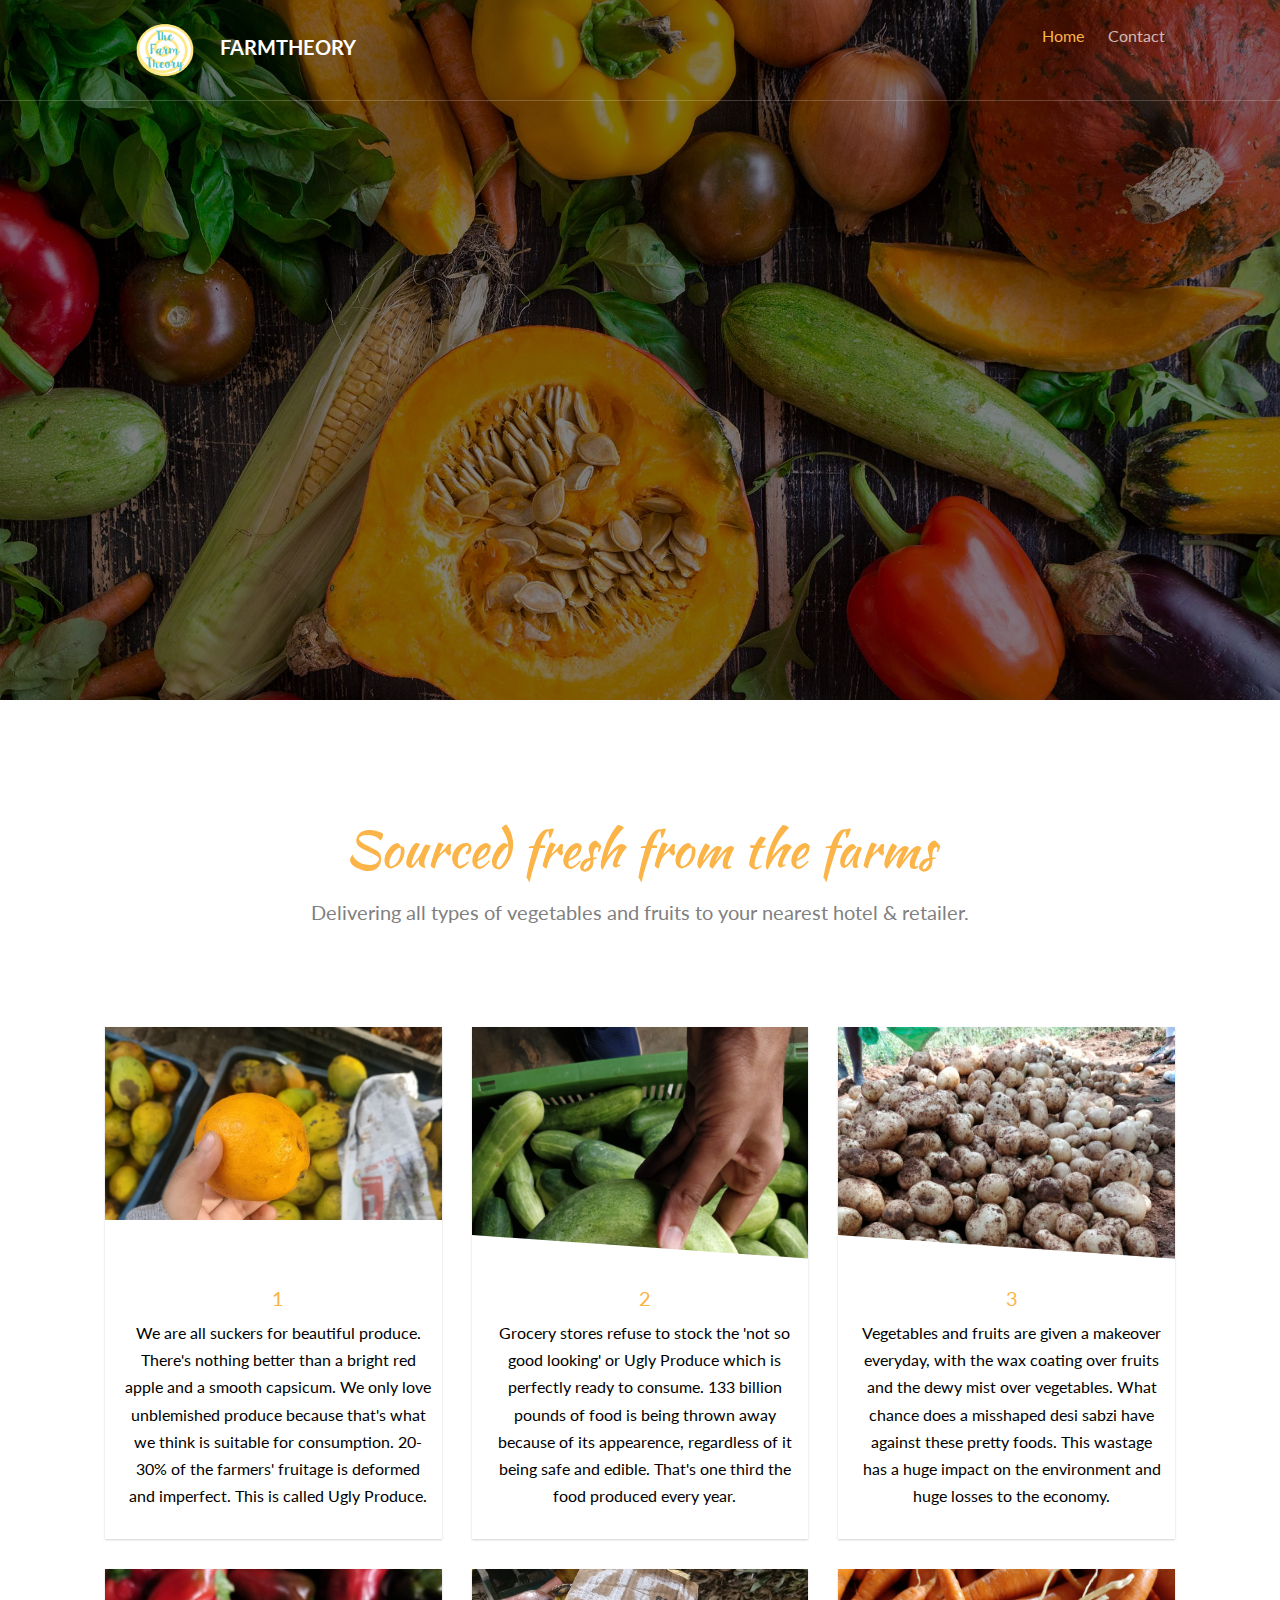
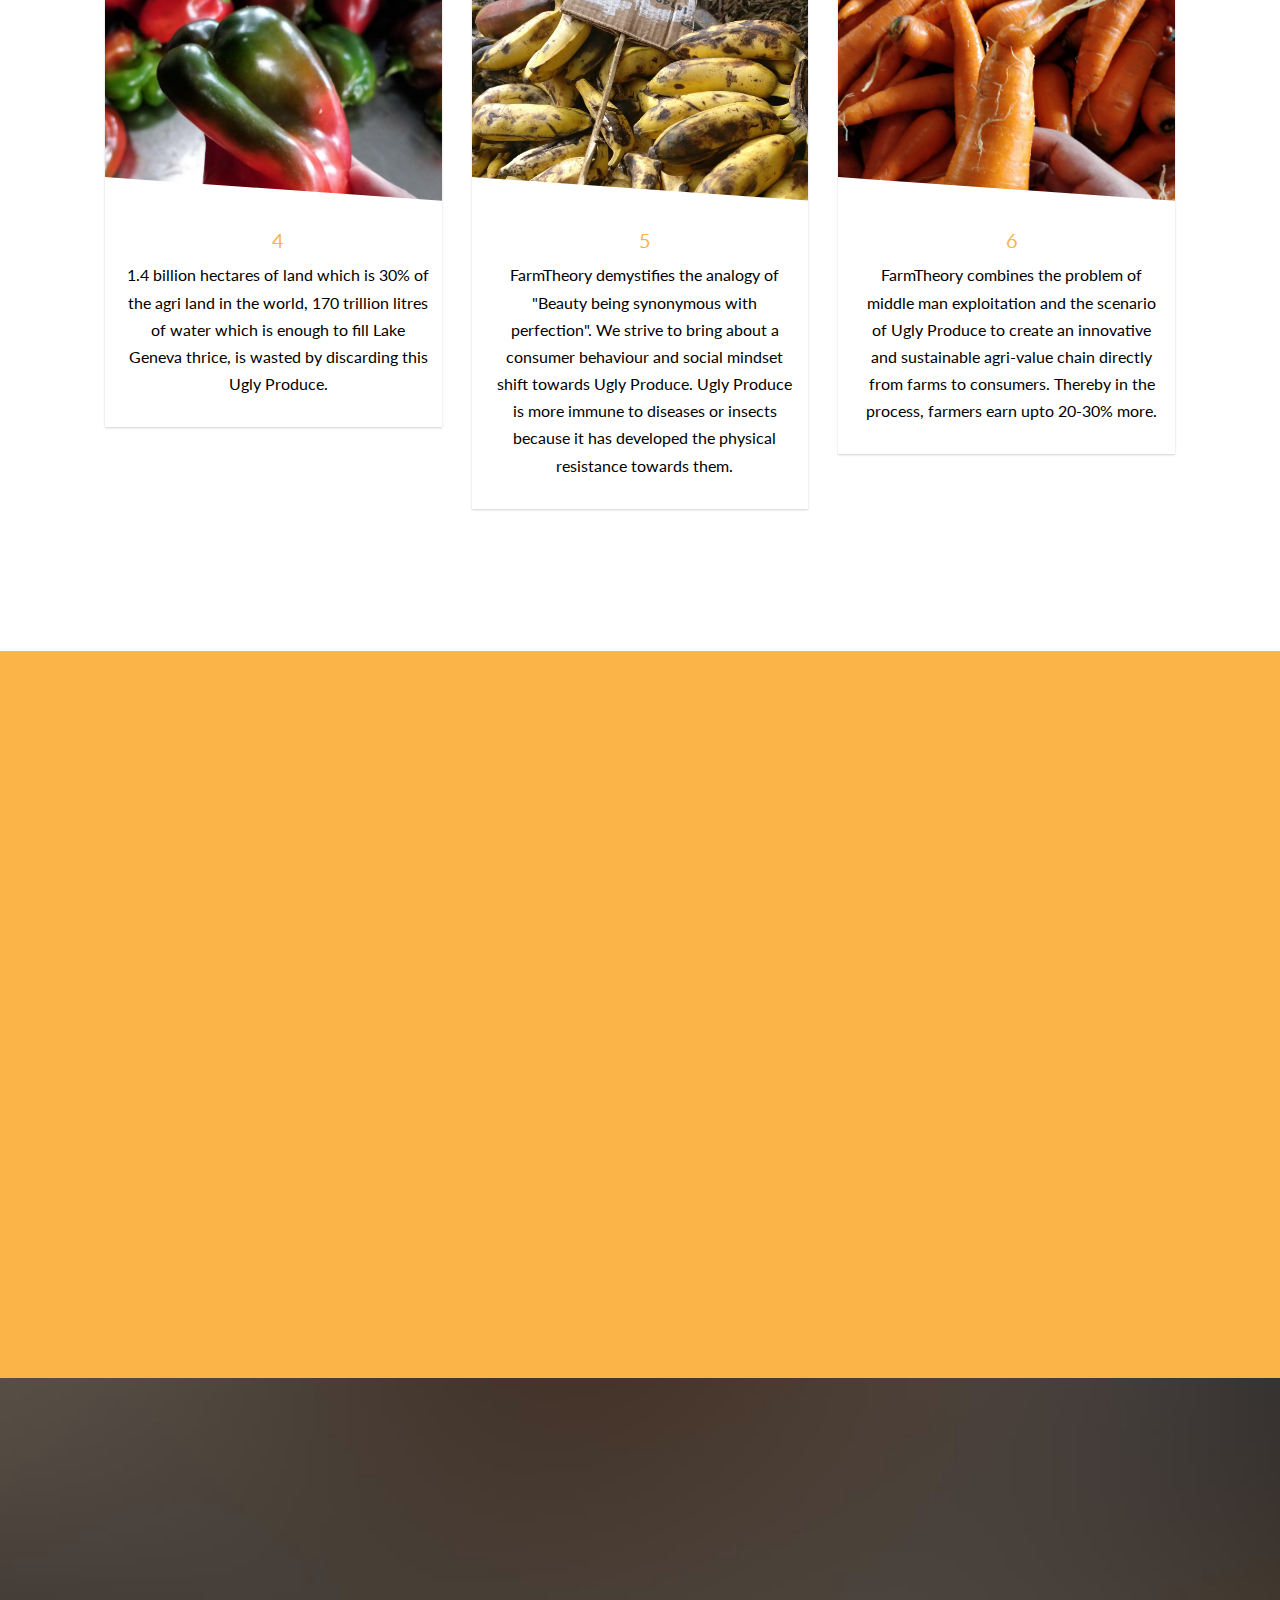
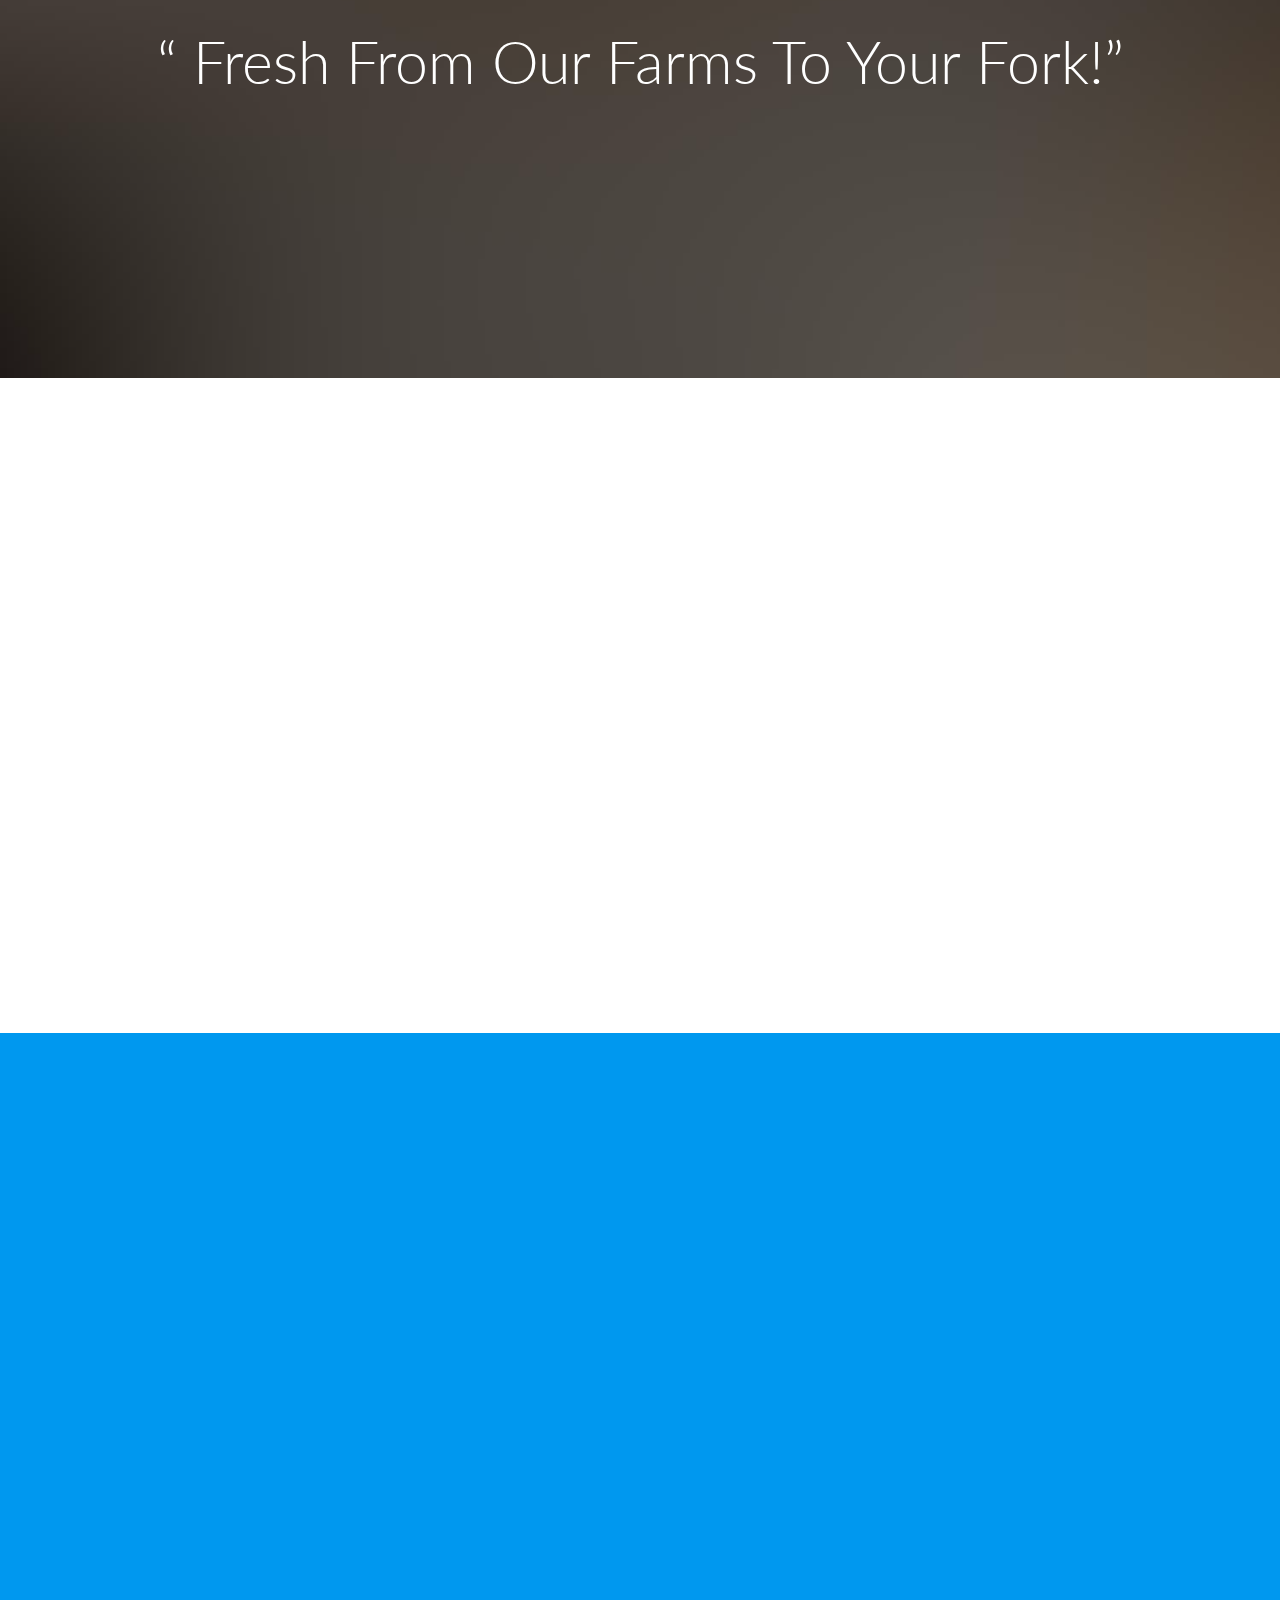
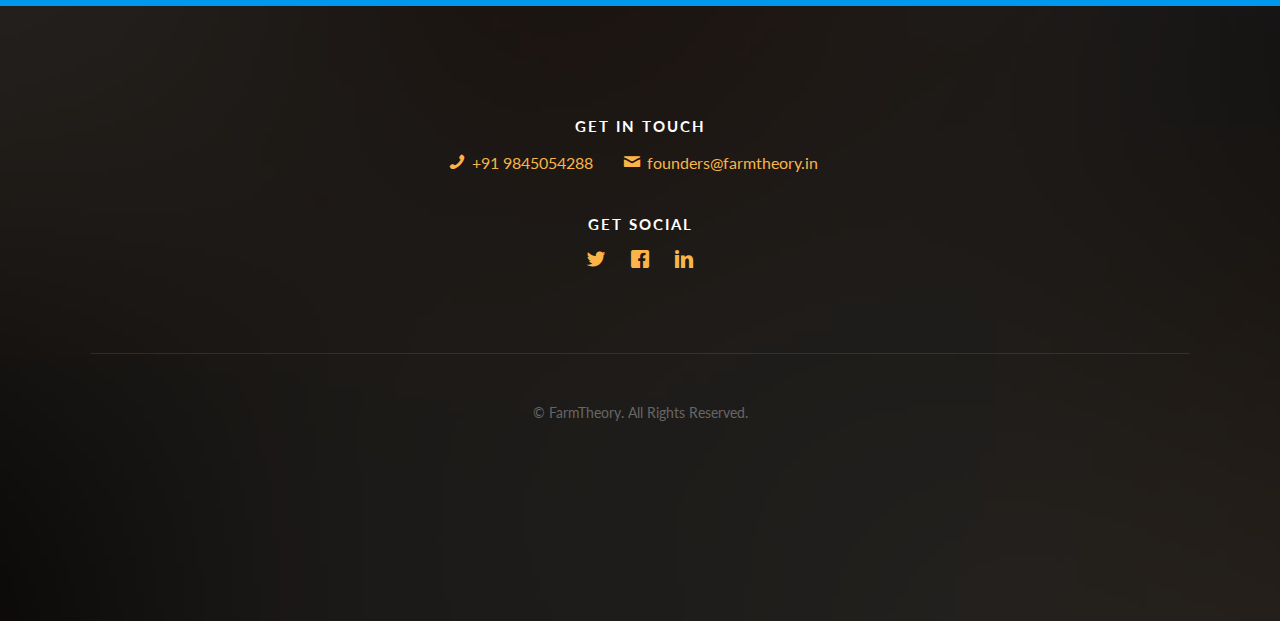
==== commit 6a1a3ab1: "image" ====
--- a/index.html
+++ b/index.html
@@ -272,8 +272,7 @@
 							<i class="ti-thought"></i>
 						</span>
 						<h3>What do we do</h3>
-						<p>We source not only regular but also Ugly Produce and supply it to 
-							restaurants/hotels/canteens etc.
+						<p> We are a vegetable delivery service to kitchens who don't care about the external looks of the produce. 
 						</p>
 					</div>
 				</div>
@@ -283,8 +282,7 @@
 							<i class="ti-face-smile"></i>
 						</span>
 						<h3>Why we do what we do</h3>
-						<p>Help farmers increase their income by nearly 20-30% by supplying 
-							Ugly Produce which is otherwise dumped in landfills.							
+						<p>Our vision is to increase farmer income and reduce food waste.							
 						</p>
 					</div>
 				</div>
@@ -294,8 +292,7 @@
 							<i class="ti-truck"></i>
 						</span>
 						<h3>How do we do it</h3>
-						<p>Effective supply chain, educating people and spreading awareness about Ugly Produce,
-							 thereby helping the current state of farmers. 
+						<p>Efficient tech enabled supply chain with a network topography of hubs. 
 						</p>
 					</div>
 				</div>
@@ -332,26 +329,26 @@
 
 				<div class="col-md-3 col-sm-6 animate-box" data-animate-effect="fadeInUp">
 					<div class="feature-center">
-						<span class="counter js-counter" data-from="0" data-to="300" data-speed="5000" data-refresh-interval="50">1</span>
-						<span class="counter-label">(tonnes)Vegetables delivered</span>
+						<span class="counter js-counter" data-from="0" data-to="2500" data-speed="5000" data-refresh-interval="50">1</span>
+						<span class="counter-label">(kgs)Vegetables delivered/day. Everyday</span>
 
 					</div>
 				</div>
 				<div class="col-md-3 col-sm-6 animate-box" data-animate-effect="fadeInUp">
 					<div class="feature-center">
-						<span class="counter js-counter" data-from="0" data-to="105" data-speed="5000" data-refresh-interval="50">1</span>
-						<span class="counter-label">Farmers Associated With Us</span>
+						<span class="counter js-counter" data-from="0" data-to="73" data-speed="5000" data-refresh-interval="50">1</span>
+						<span class="counter-label">Restaurants Associated With Us</span>
 					</div>
 				</div>
 				<div class="col-md-3 col-sm-6 animate-box" data-animate-effect="fadeInUp">
 					<div class="feature-center">
-						<span class="counter js-counter" data-from="0" data-to="3" data-speed="5000" data-refresh-interval="50">1</span>
-						<span class="counter-label">Reatil stores</span>
+						<span class="counter js-counter" data-from="0" data-to="200" data-speed="5000" data-refresh-interval="50">1</span>
+						<span class="counter-label">Farmers Associated With Us</span>
 					</div>
 				</div>
 				<div class="col-md-3 col-sm-6 animate-box" data-animate-effect="fadeInUp">
 					<div class="feature-center">
-						<span class="counter js-counter" data-from="0" data-to="2019" data-speed="5000" data-refresh-interval="50">1</span>
+						<span class="counter js-counter" data-from="0" data-to="2020" data-speed="5000" data-refresh-interval="50">1</span>
 						<span class="counter-label">Year Started</span>
 
 					</div>
@@ -367,9 +364,9 @@
 		<div class="gtco-container">
 			<div class="row animate-box">
 				<div class="col-md-8 col-md-offset-2 text-center gtco-heading">
-					<h2 class="cursive-font">Download our app</h2>
-					<p>Place your orders now on our app!</p>
-					<a href = "https://play.google.com/store/apps/details?id=com.farmtheory.shopifyapp"><img src="images/getongplay.png" height="200px" width="600px" class="img-responsive"></p></a>
+					<h2 class="cursive-font">Brands Who Trust Us</h2>
+					<!-- <p>Brands who trust us!</p> -->
+					<img src="images/BrandsWhoTrustUs.png" height="500px" width="1500px" class="img-responsive"></p></a>
 				</div>
 			</div>
 
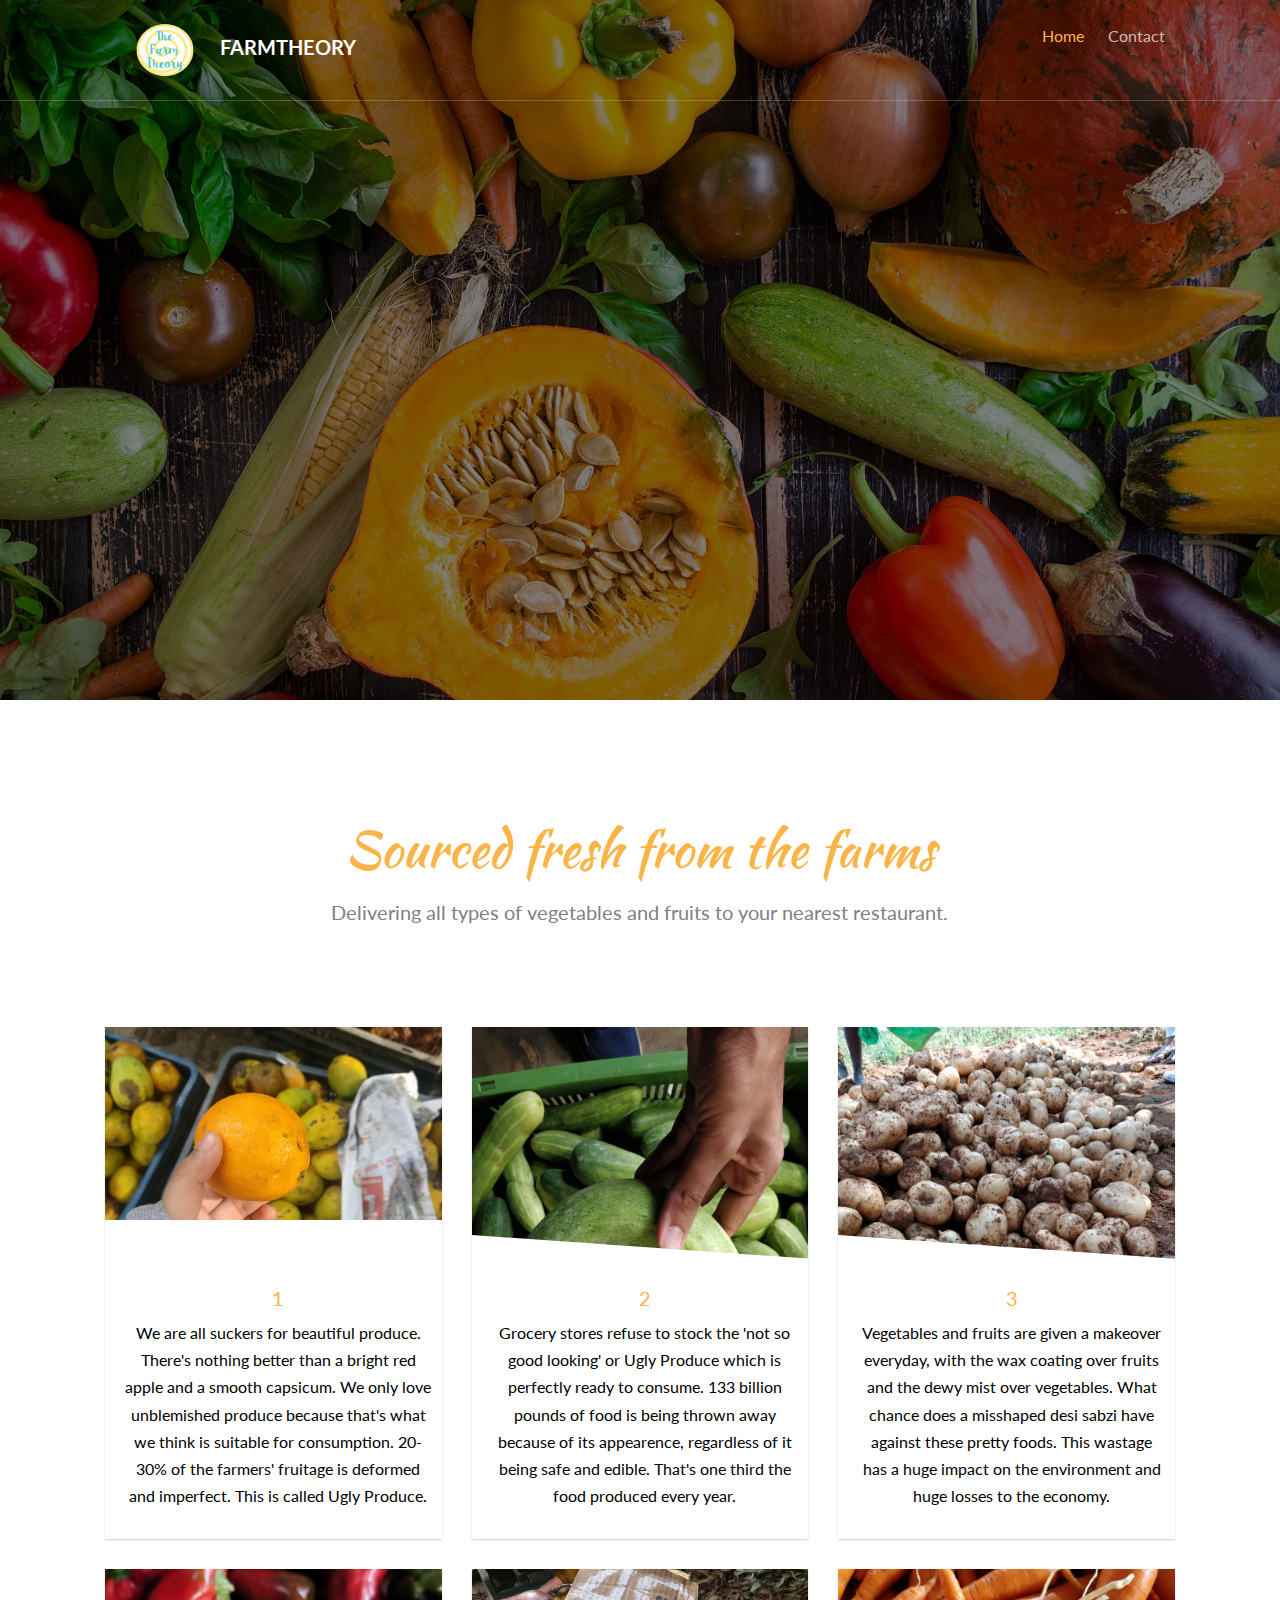
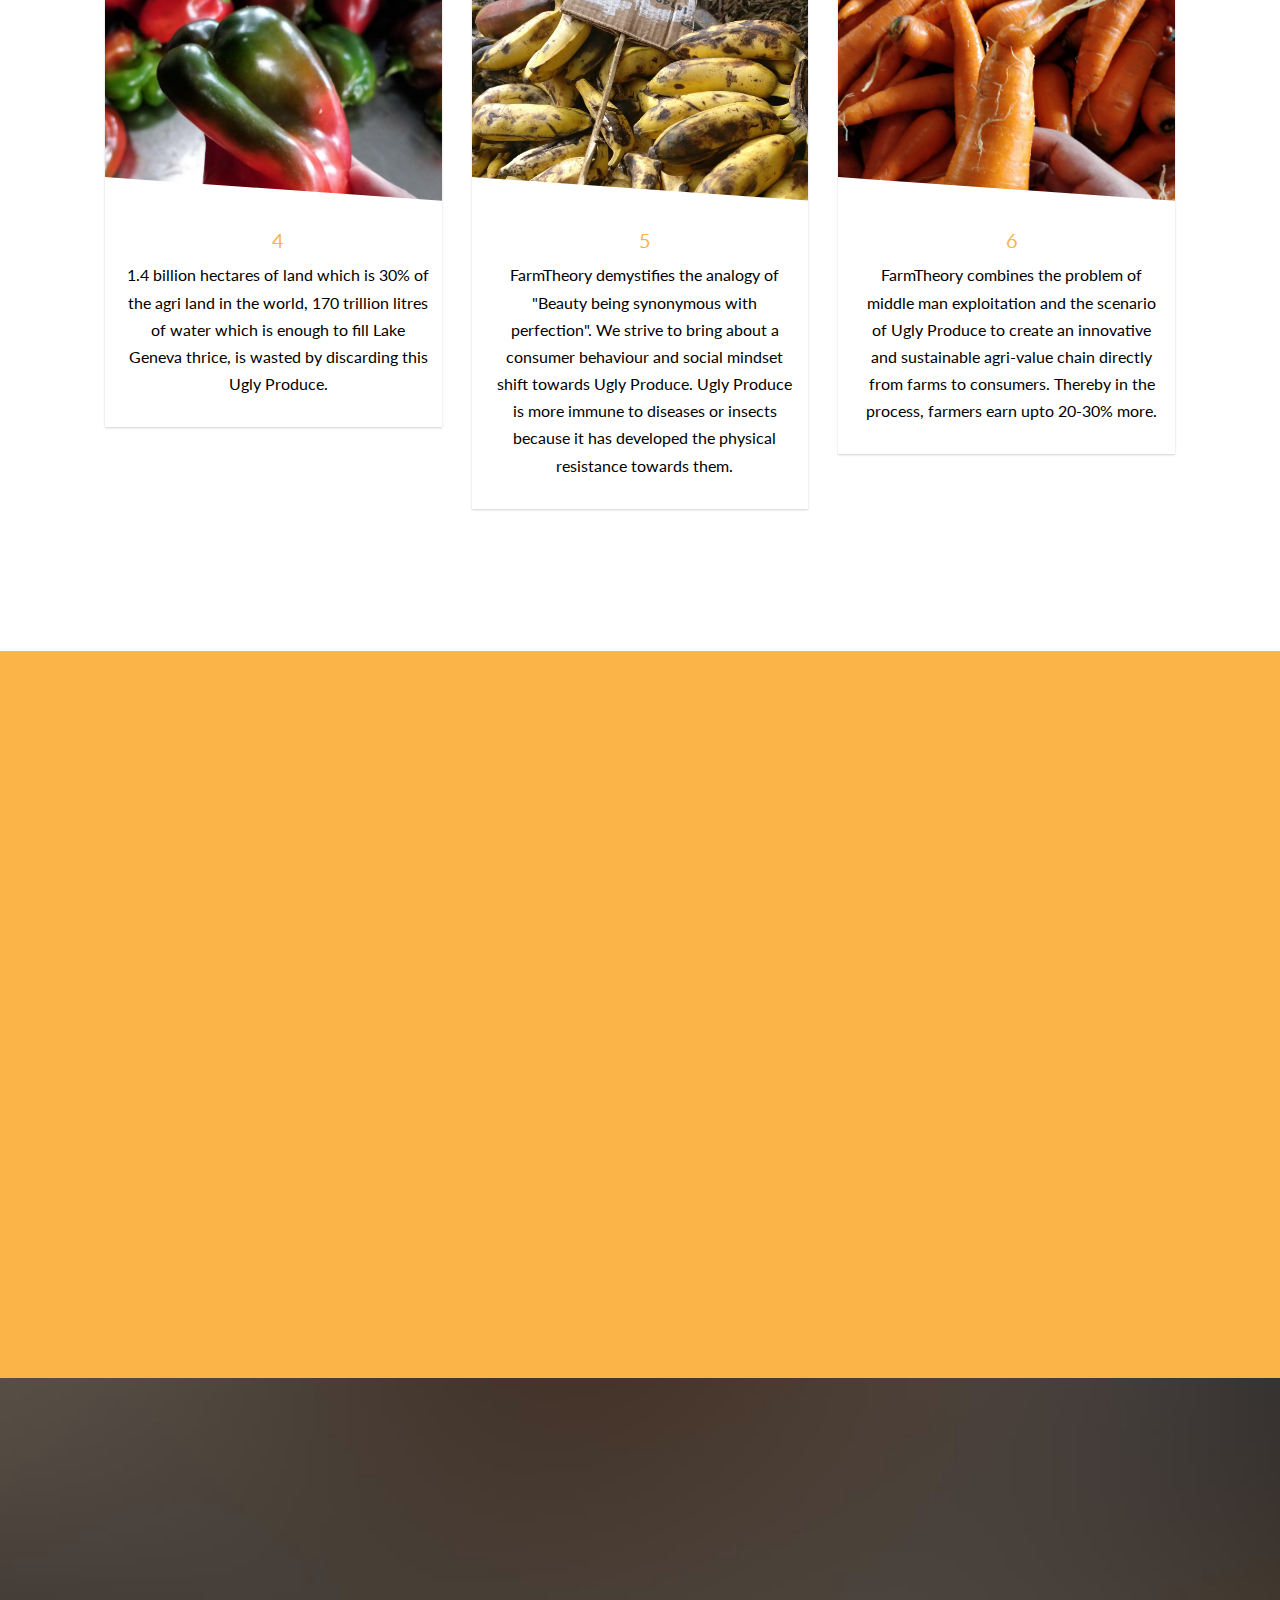
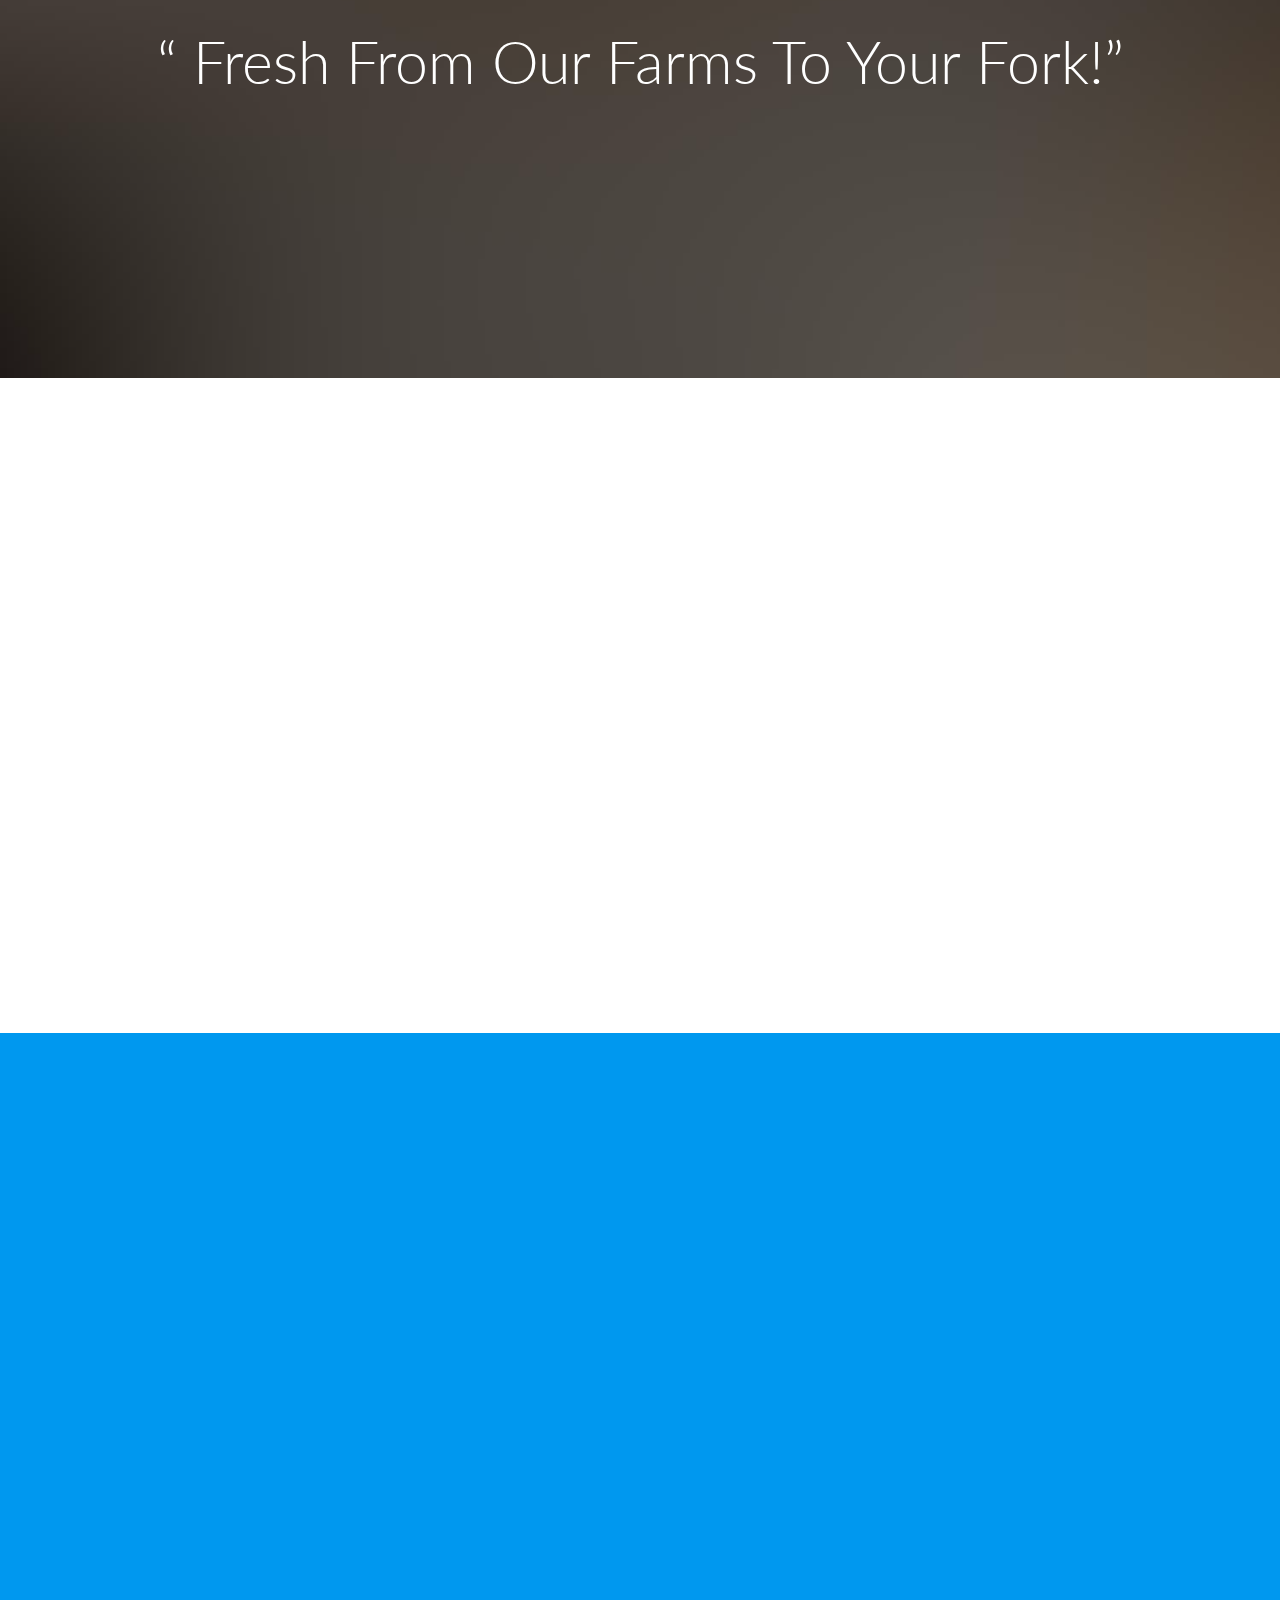
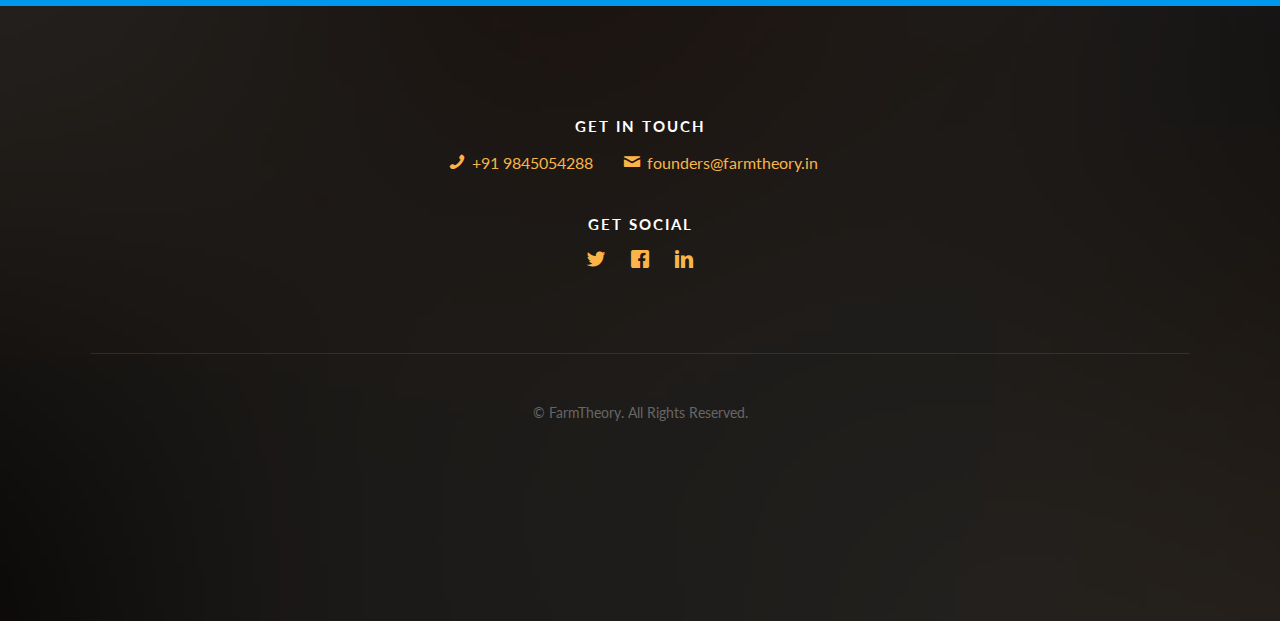
==== commit c4ed3337: "nearestRestaurant" ====
--- a/index.html
+++ b/index.html
@@ -132,7 +132,7 @@
 			<div class="row" style="display: flex">
 				<div class="col-md-8 col-md-offset-2 text-center gtco-heading">
 					<h2 class="cursive-font primary-color">Sourced fresh from the farms</h2>
-					<p>Delivering all types of vegetables and fruits to your nearest hotel & retailer.</p>
+					<p>Delivering all types of vegetables and fruits to your nearest restaurant.</p>
 				</div>
 			</div>
 			<div class="row">
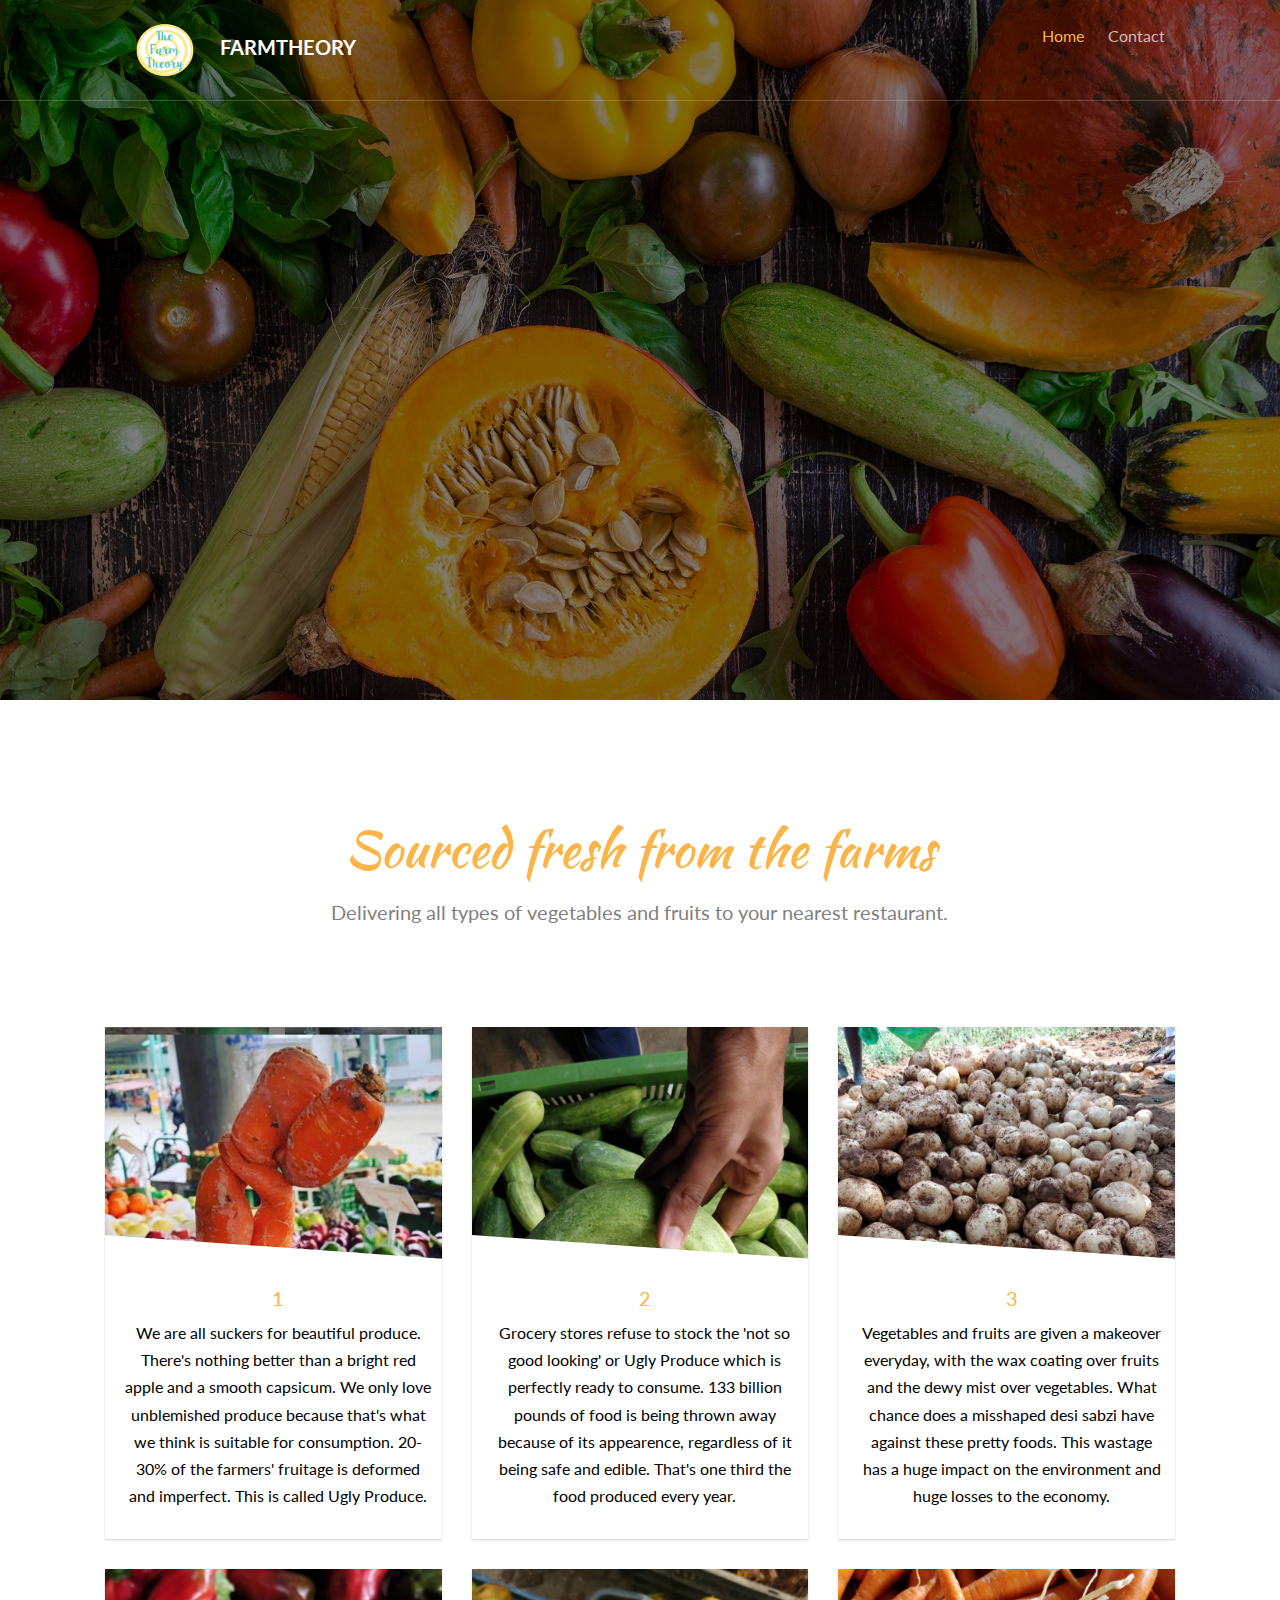
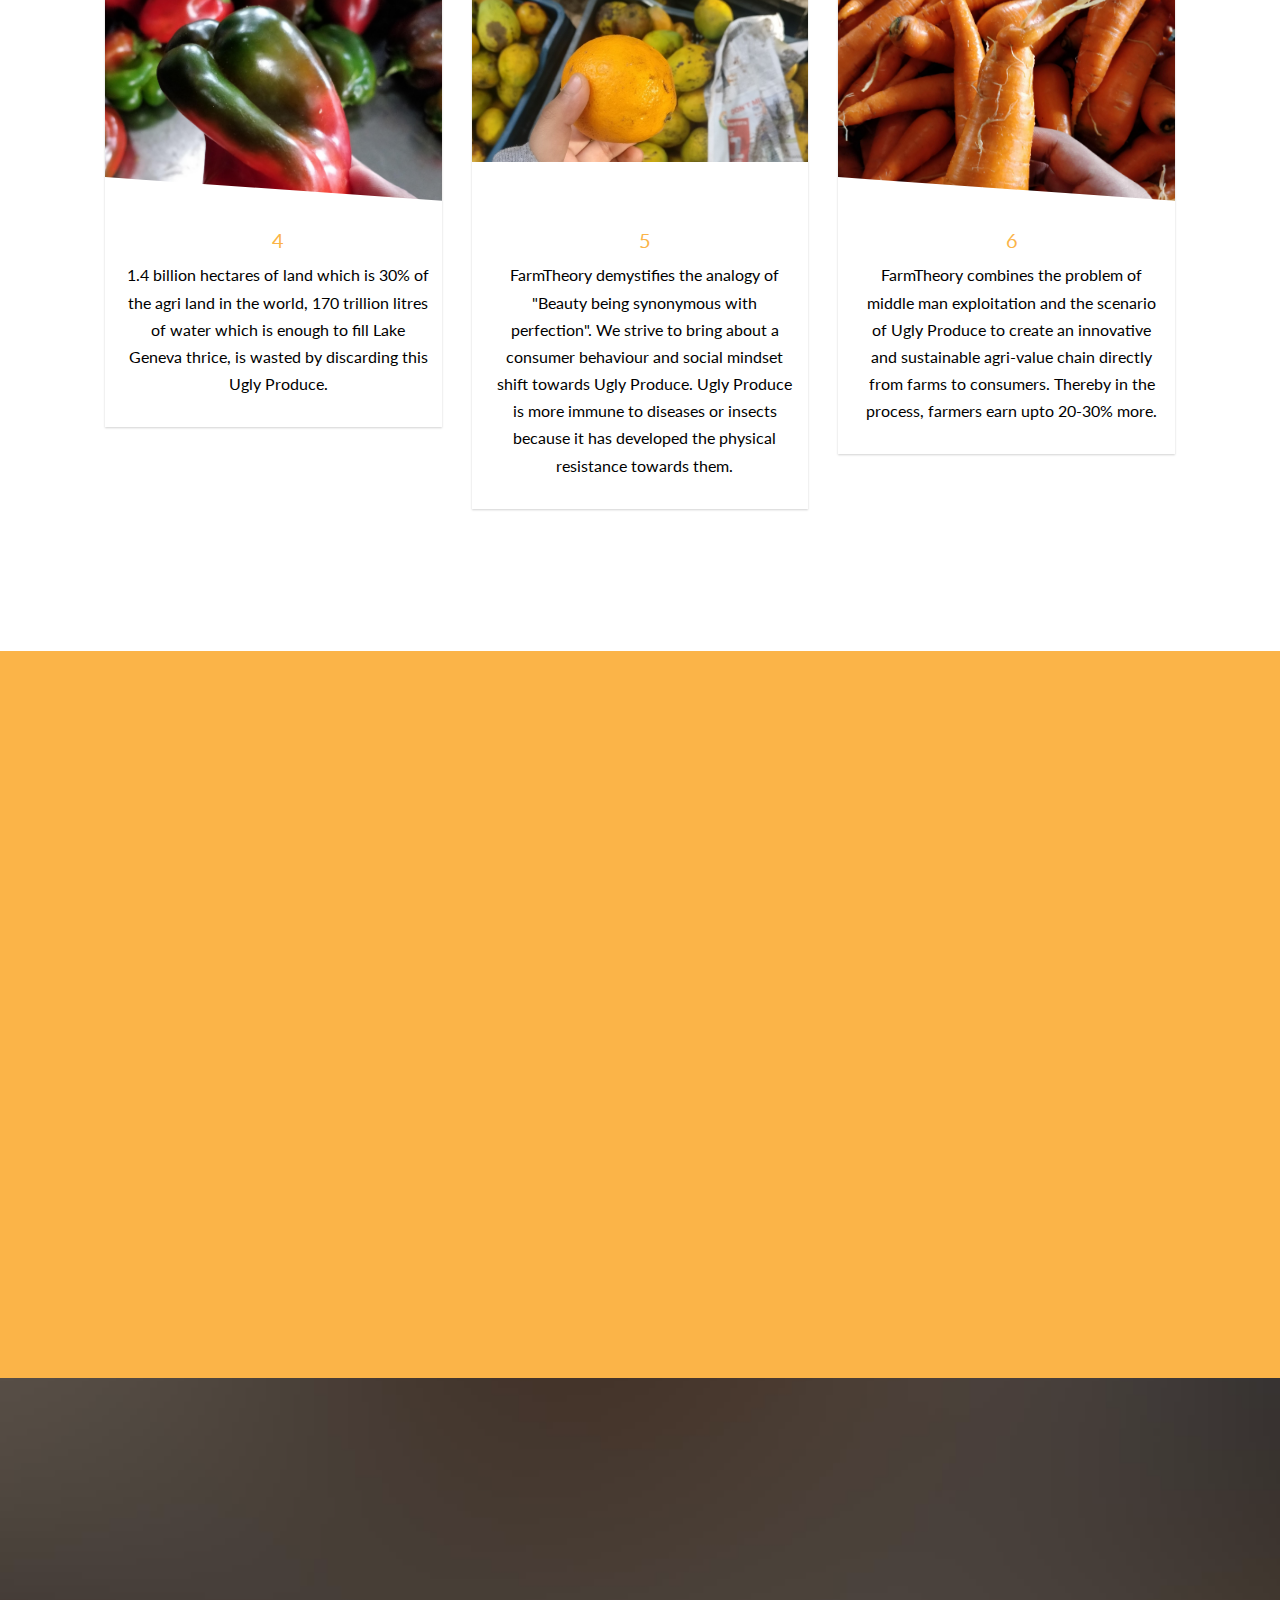
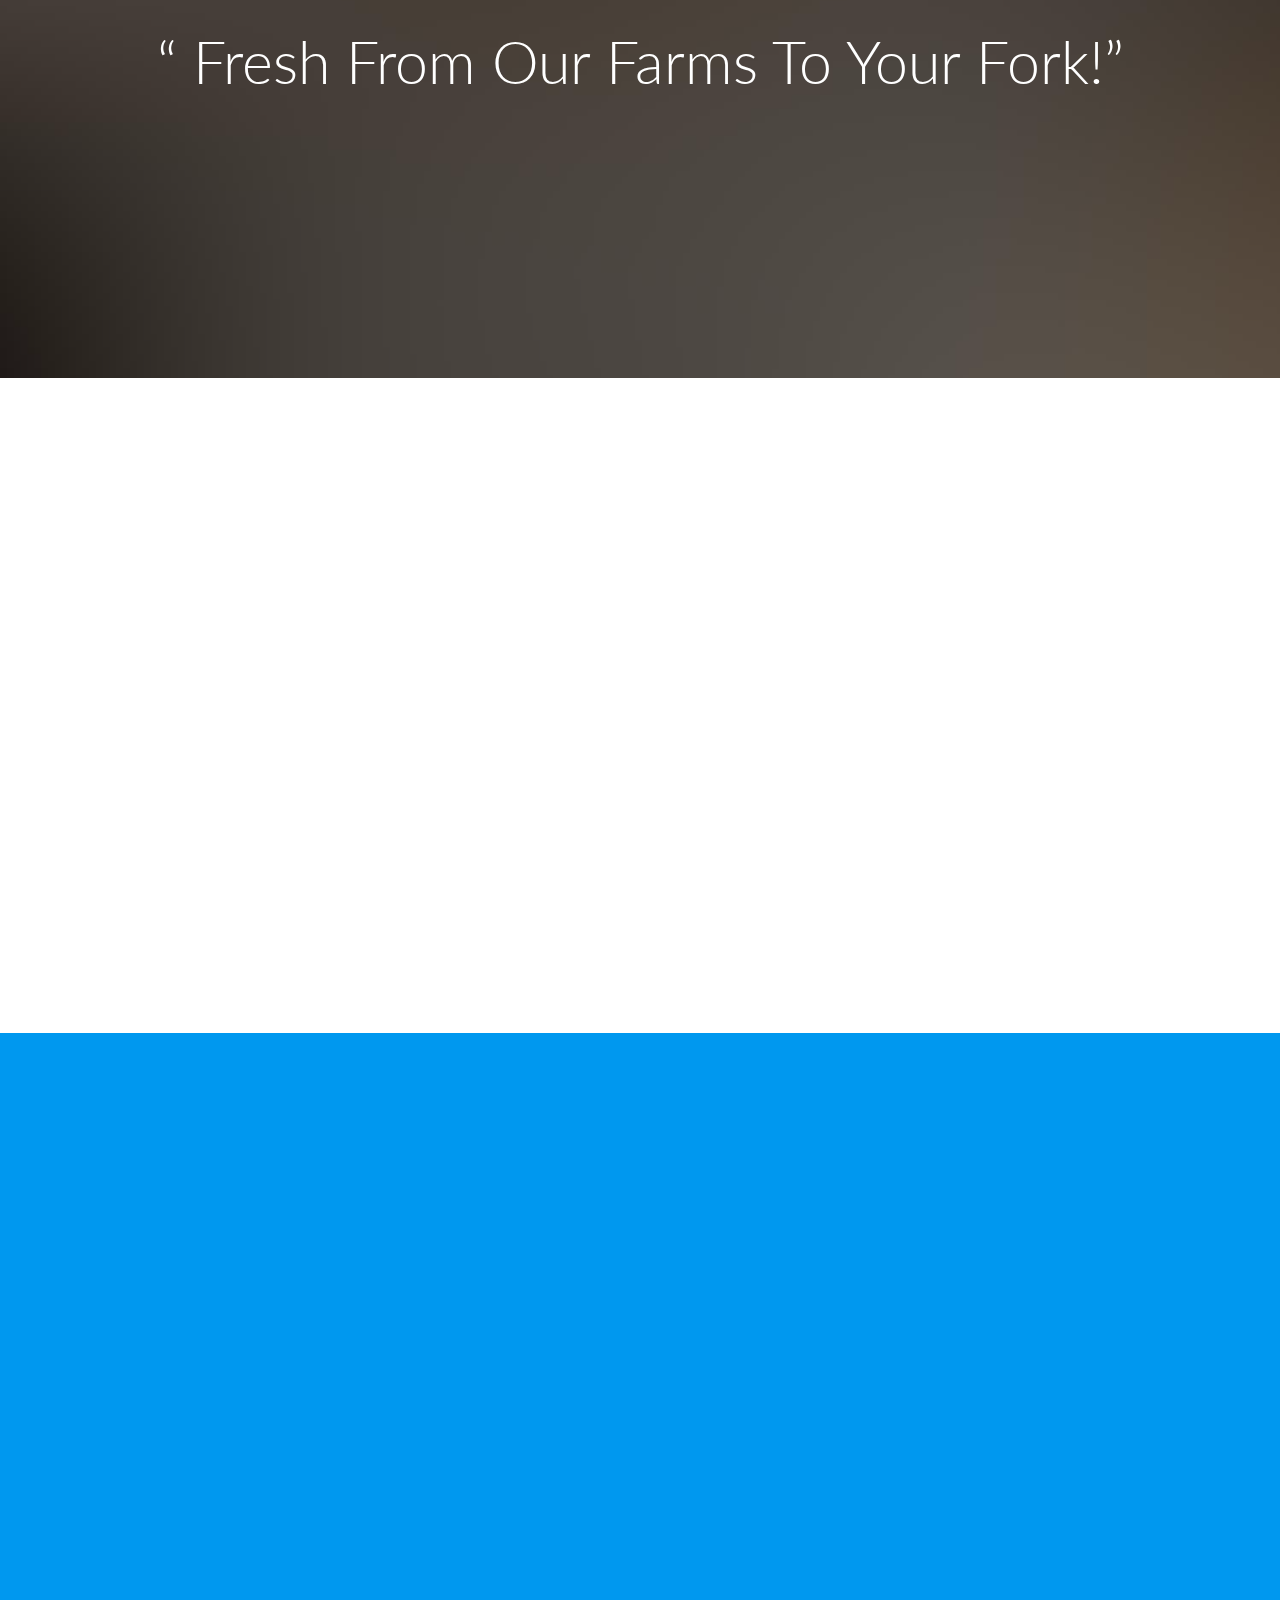
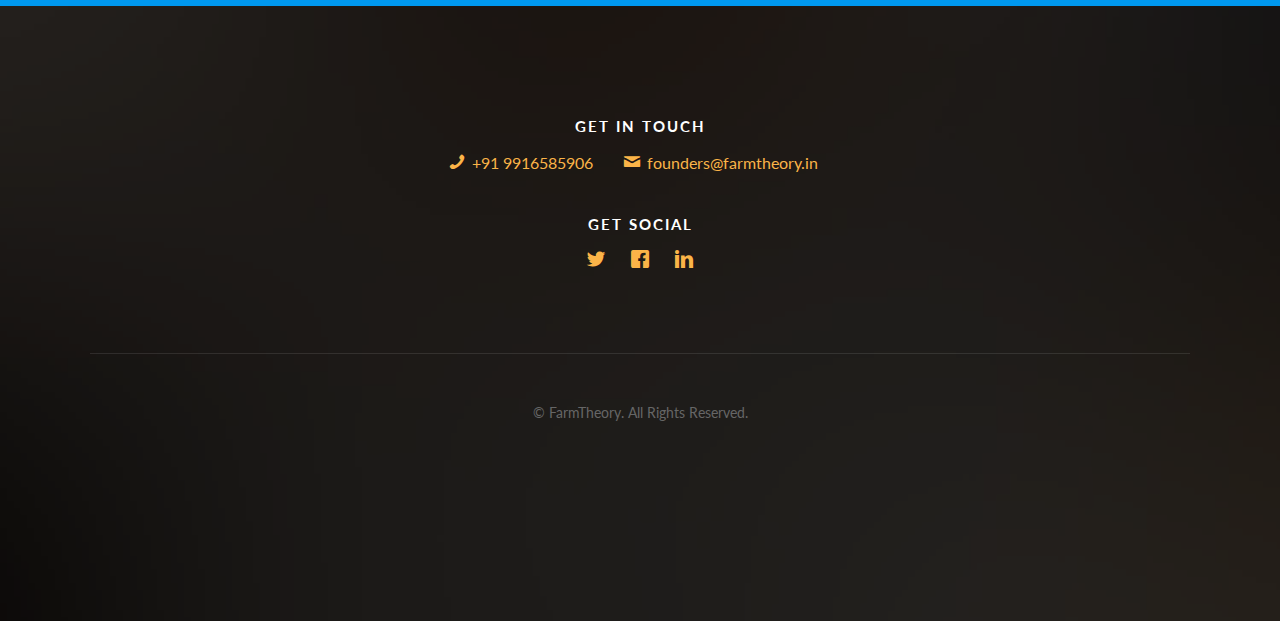
==== commit 487b5f7e: "images" ====
--- a/index.html
+++ b/index.html
@@ -138,10 +138,10 @@
 			<div class="row">
 
 				<div class="col-lg-4 col-md-4 col-sm-6">
-					<a href="images/Screenshot_20180627-210040__01.jpg" class="fh5co-card-item image-popup">
-						<figure>
-							<div class="overlay"><i class="ti-plus"></i></div>
-							<img src="images/Screenshot_20180627-210040__01.jpg" alt="Ugly Orange" class="img-responsive">
+					<a href="images/carrot1.jpg" class="fh5co-card-item image-popup">
+						<figure>
+							<div class="overlay"><i class="ti-plus"></i></div>
+							<img src="images/carrot1.jpg" alt="Ugly Orange" class="img-responsive">
 						</figure>
 						<div class="fh5co-text">
 							<h2>1</h2>
@@ -215,10 +215,10 @@
 				</div>
 
 				<div class="col-lg-4 col-md-4 col-sm-6">
-					<a href="images/banana40.jpg" class="fh5co-card-item image-popup">
-						<figure>
-							<div class="overlay"><i class="ti-plus"></i></div>
-							<img src="images/banana40.jpg" alt="Image" class="img-responsive">
+					<a href="images/Screenshot_20180627-210040__01.jpg" class="fh5co-card-item image-popup">
+						<figure>
+							<div class="overlay"><i class="ti-plus"></i></div>
+							<img src="images/Screenshot_20180627-210040__01.jpg" alt="Image" class="img-responsive">
 						</figure>
 						<div class="fh5co-text">
 							<h2>5</h2>
@@ -386,7 +386,7 @@
 					<div class="gtco-widget">
 						<h3>Get In Touch</h3>
 						<ul class="gtco-quick-contact">
-							<li><a href="tel://+91 9845054288"><i class="icon-phone"></i> +91 9845054288</a></li>
+							<li><a href="tel://+91 9916585906"><i class="icon-phone"></i> +91 9916585906</a></li>
 							<li><a href="mailto:founders@farmtheory.in"><i class="icon-mail2"></i> founders@farmtheory.in</a></li>
 						</ul>
 					</div>
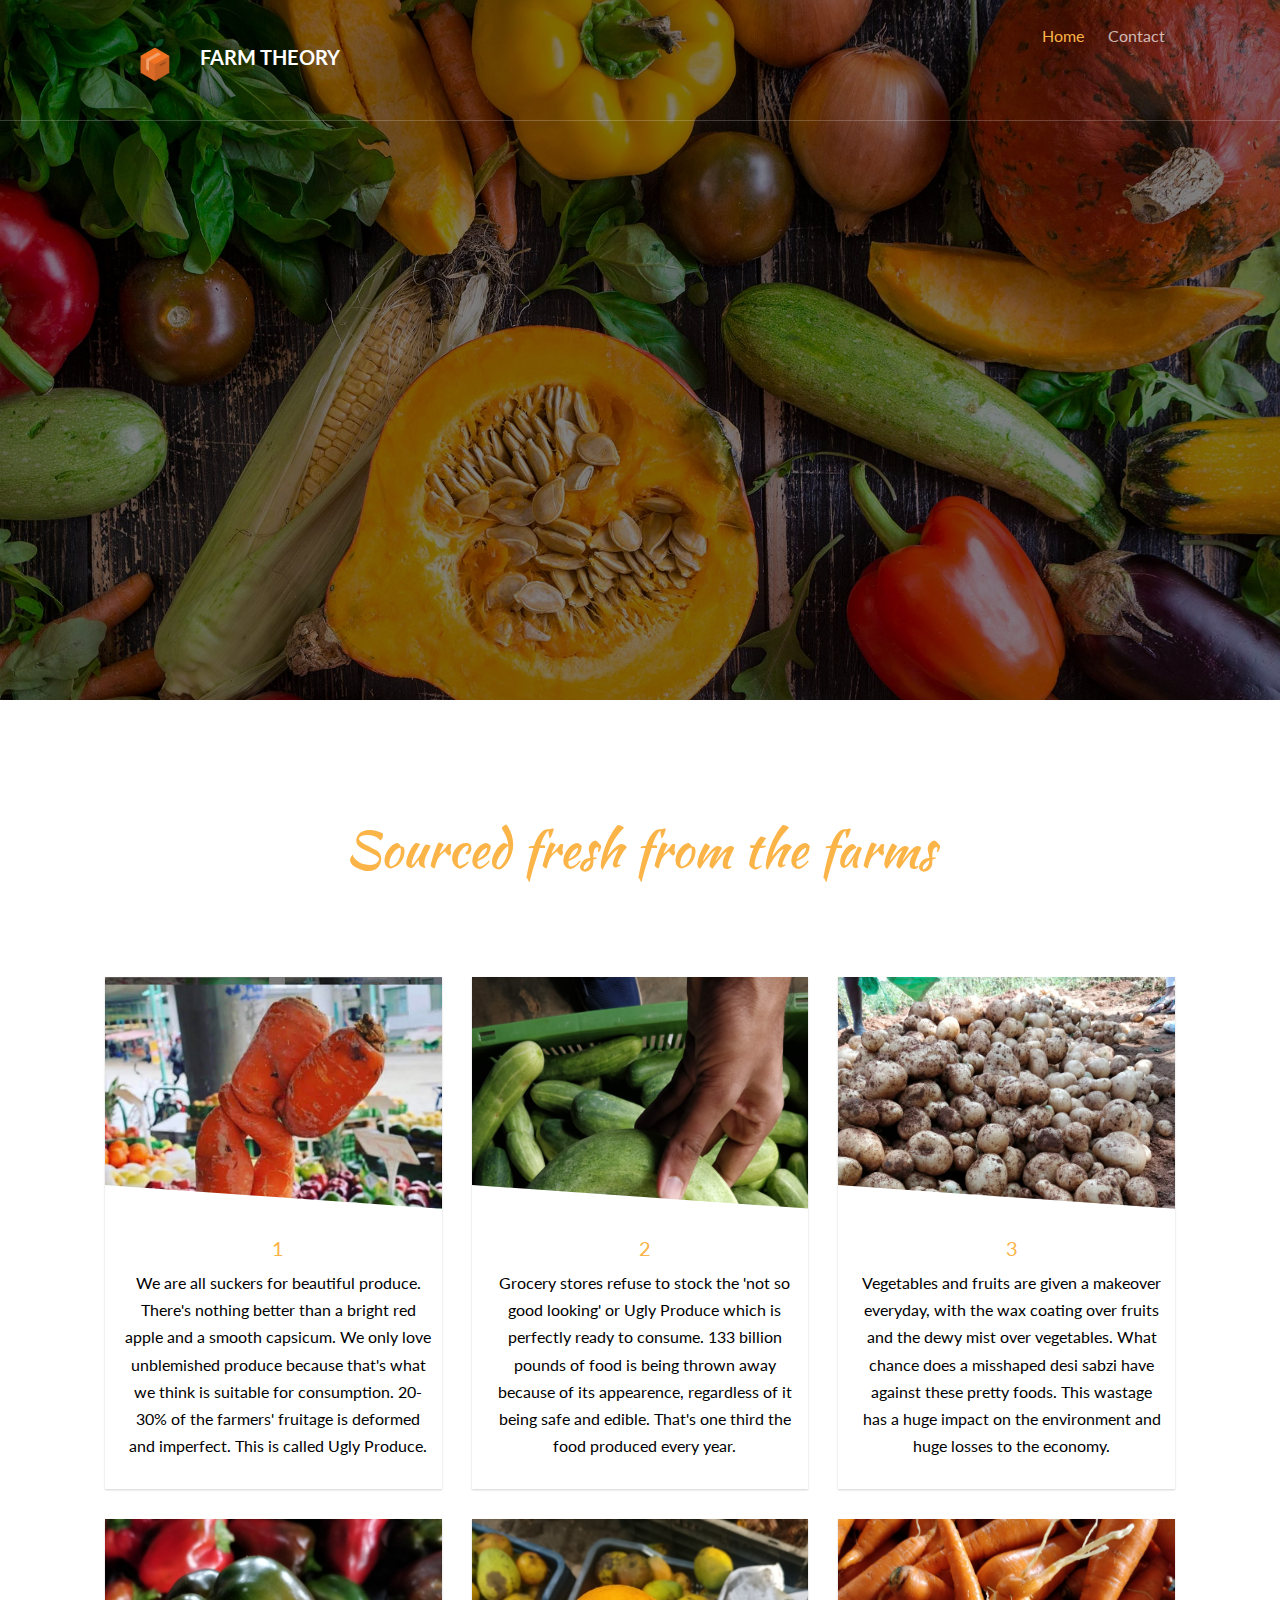
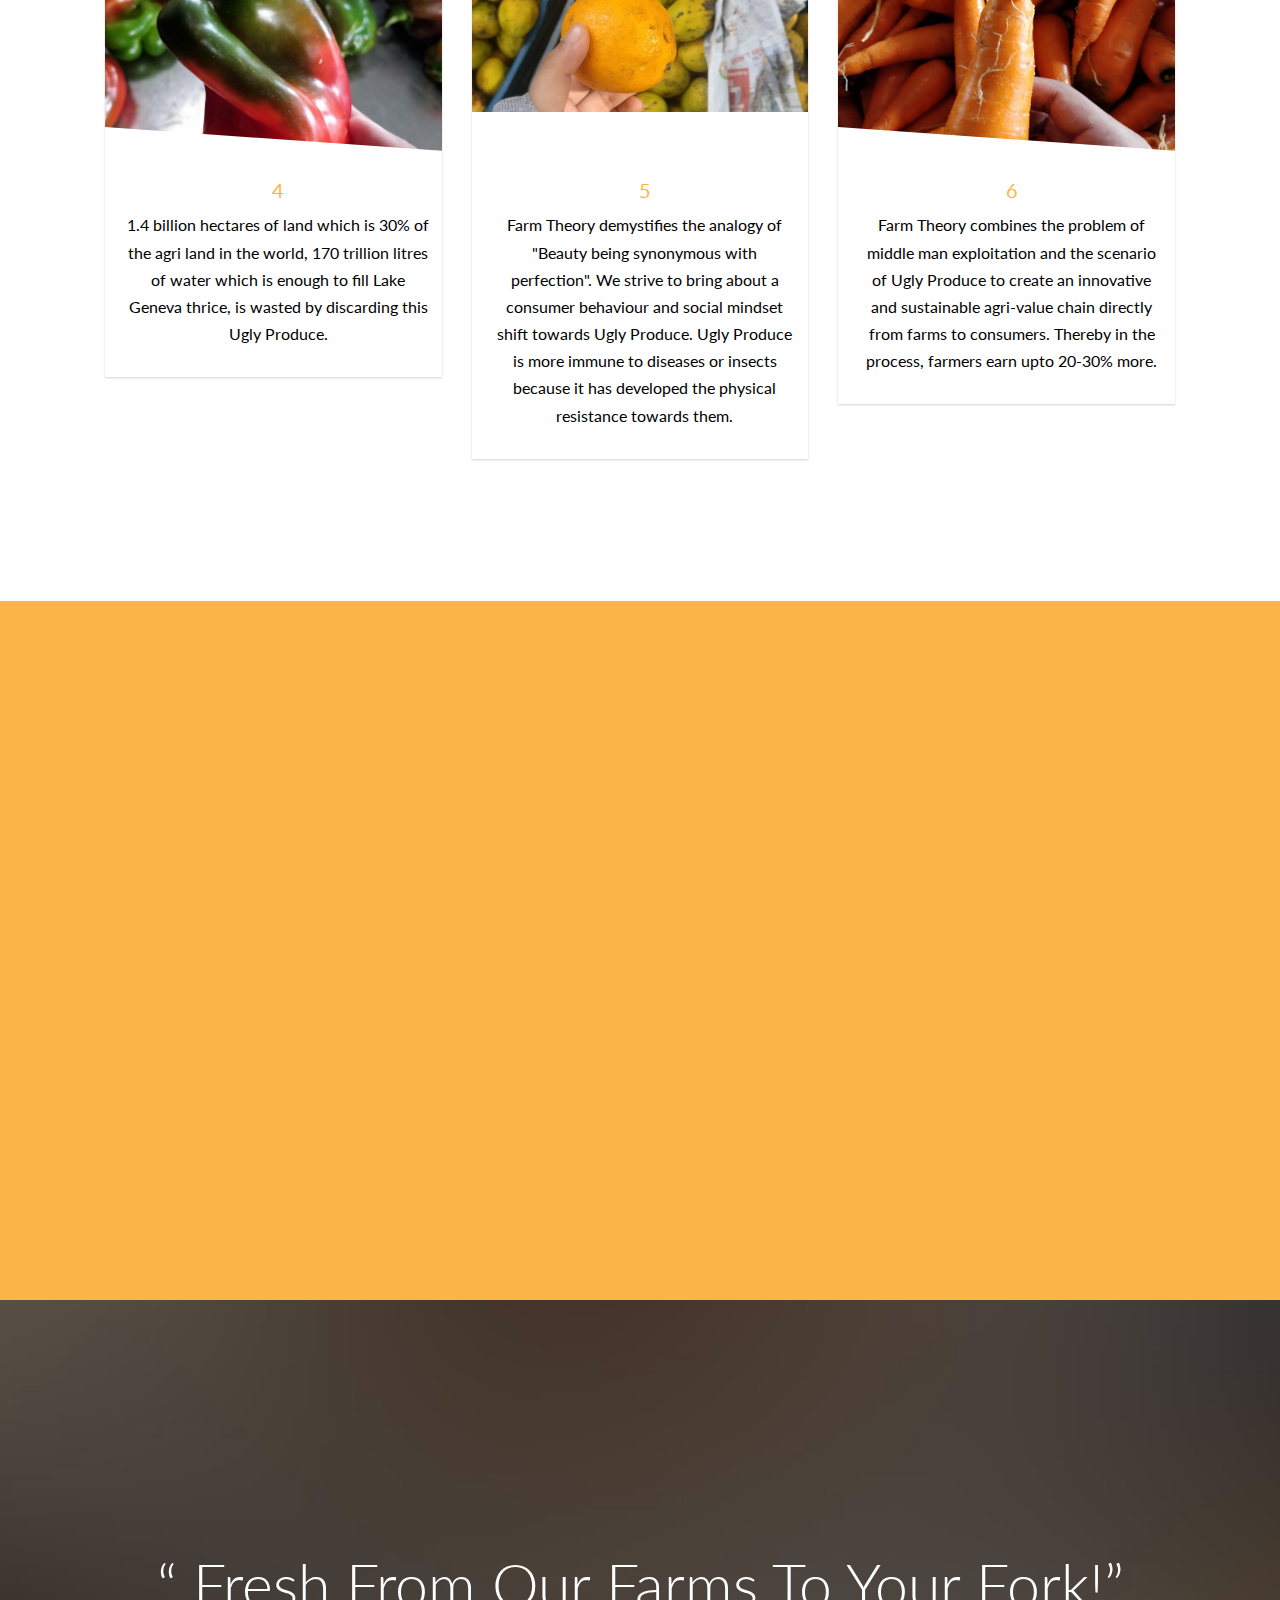
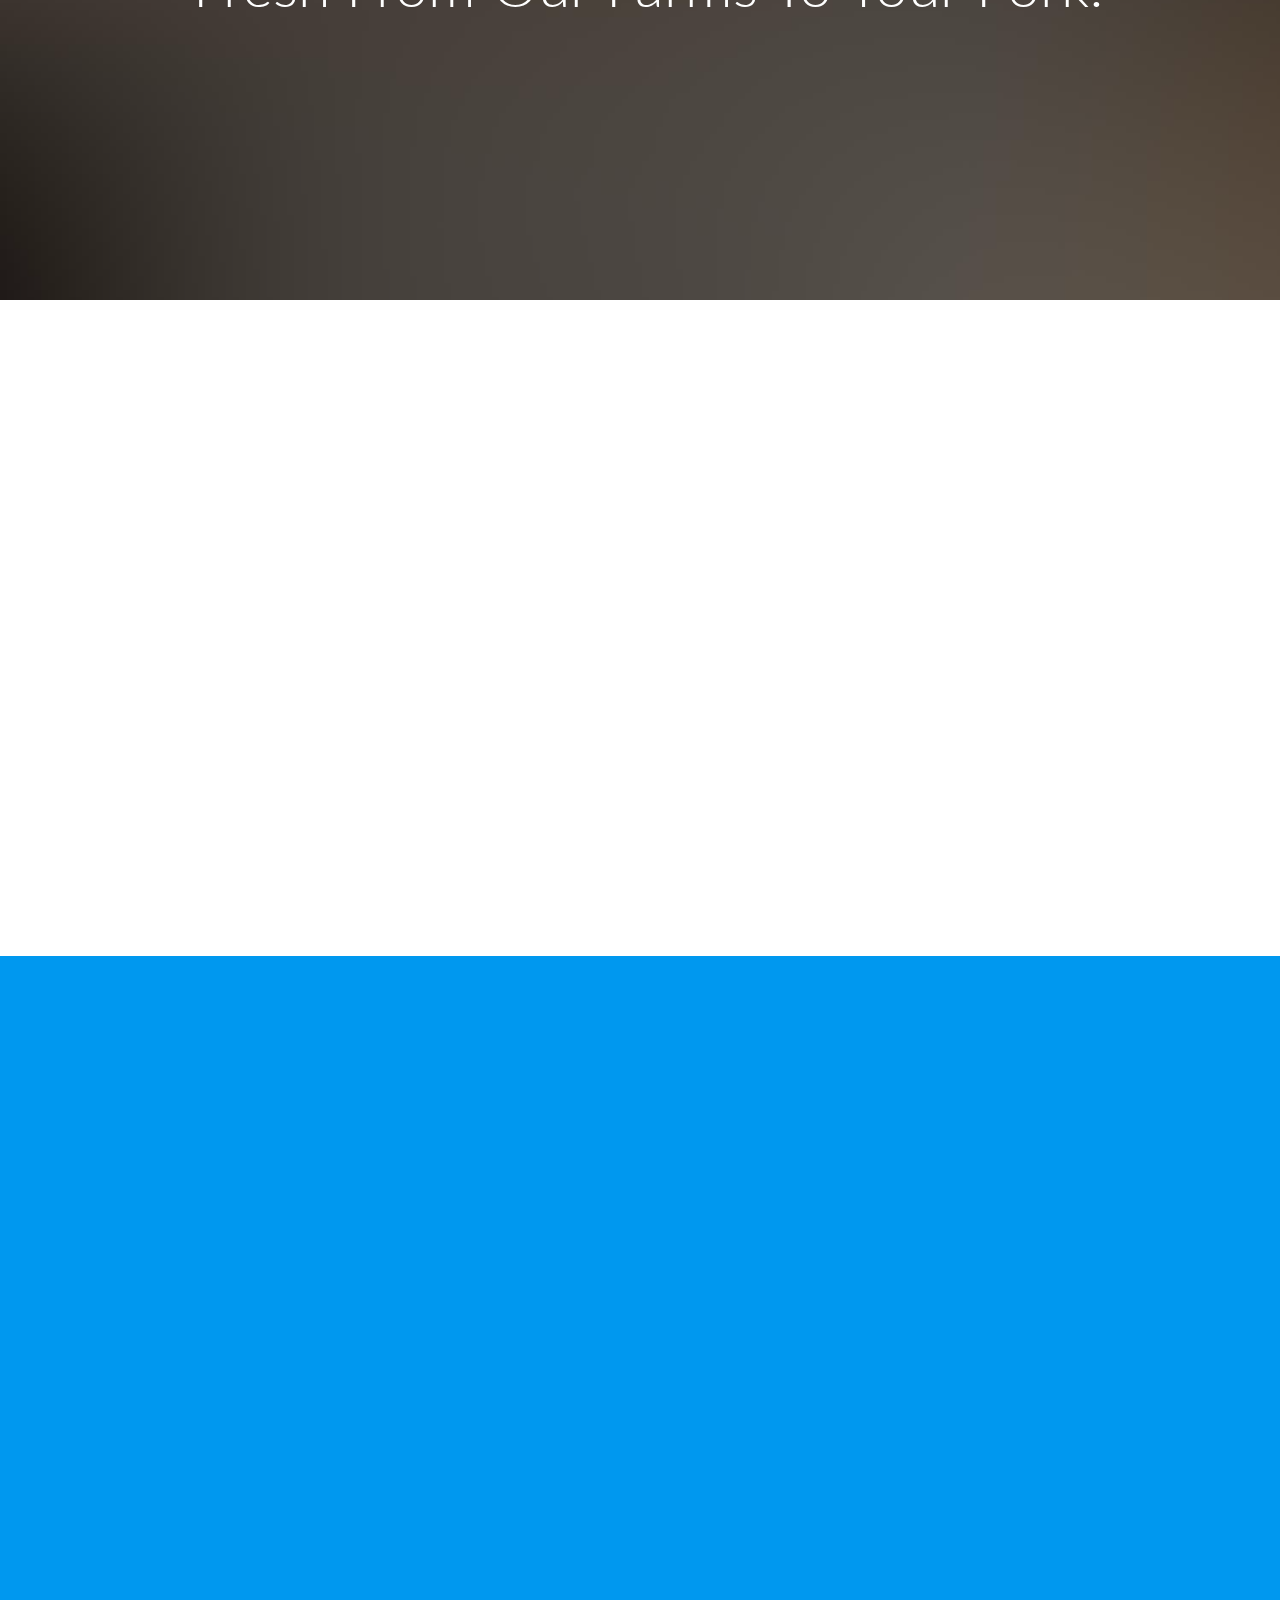
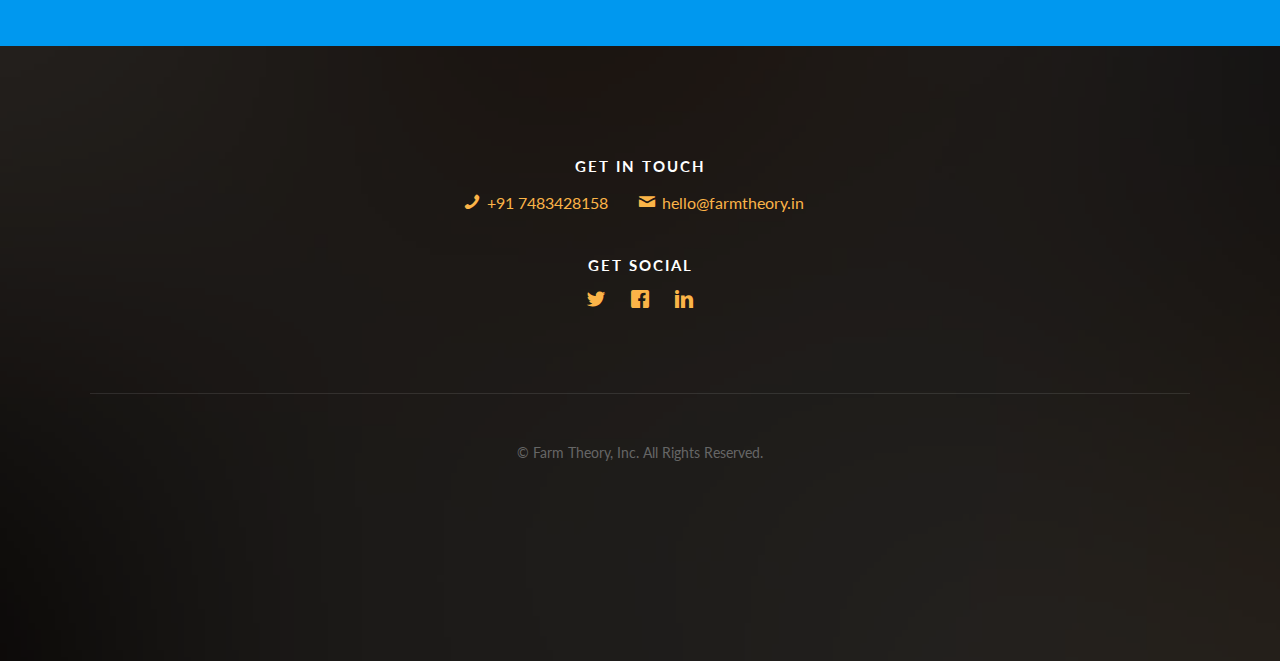
==== commit 4857db8a: "y comb" ====
--- a/index.html
+++ b/index.html
@@ -8,14 +8,15 @@
 
 <head>
 	<meta charset="utf-8">
+	<meta name="google-site-verification" content="bExdHn8coK0_6UookqSTY29l0rH2f5q26UdnG1n1X_A" />
 	<meta http-equiv="X-UA-Compatible" content="IE=edge">
-	<title>FarmTheory</title>
+	<title>Farm Theory</title>
 	<!-- <link rel="TFT Logo" href="/images/favicon/favicon.ico" /> -->
 	<link rel="icon" type="image/x-icon" href="favicon.ico">
 	<meta name="viewport" content="width=device-width, initial-scale=1">
-	<meta name="description" content="Fresh Produce From Our Farms to Your Fork" />
+	<meta name="description" content="Delivery service from farms to kitchens/restaurants" />
 	<meta name="keywords" content="Fresh Produce, Ugly Produce, Farm to Fork, Farms, Wonky Produce, Imperfect Produce" />
-	<meta name="author" content="FarmTheory" />
+	<meta name="author" content="Farm Theory" />
 
 	<!-- Facebook and Twitter integration -->
 	<meta property="og:title" content="" />
@@ -76,7 +77,7 @@
 				<div class="row">
 					<div class="col-sm-4 col-xs-12">
 						<!-- <a href="homepage.html"><img src="/images/favicon.png" width="10px" height="20px"></a> -->
-						<div id="gtco-logo"><a href="index.html"><img src="favicon.jpg" height="60px" width="100px"/> FarmTheory <em></em></a></div>
+						<div id="gtco-logo"><a href="index.html"><img src="images/logo.png" height="80px" width="80px"/> Farm Theory <em></em></a></div>
 					</div>
 					<div class="col-xs-8 text-right menu-1">
 						<ul>
@@ -100,8 +101,8 @@
 
 						<div class="row row-mt-15em">
 							<div class="col-md-12 mt-text animate-box" data-animate-effect="fadeInUp">
-								<span class="intro-text-small">India's first B2B supply chain network of Ugly Produce</span>
-								<h1 class="cursive-font">FarmTheory</h1>
+								<span class="intro-text-small">Tackling food waste thereby increasing farmer incomes</span>
+								<h1 class="cursive-font">Farm Theory</h1>
 							</div>
 							<!-- <div class="col-md-4 col-md-push-1 animate-box" data-animate-effect="fadeInRight">
 							<div class="form-wrap">
@@ -132,7 +133,6 @@
 			<div class="row" style="display: flex">
 				<div class="col-md-8 col-md-offset-2 text-center gtco-heading">
 					<h2 class="cursive-font primary-color">Sourced fresh from the farms</h2>
-					<p>Delivering all types of vegetables and fruits to your nearest restaurant.</p>
 				</div>
 			</div>
 			<div class="row">
@@ -223,7 +223,7 @@
 						<div class="fh5co-text">
 							<h2>5</h2>
 							<p>
-								FarmTheory demystifies the analogy of "Beauty being synonymous with perfection". We strive to bring about
+								Farm Theory demystifies the analogy of "Beauty being synonymous with perfection". We strive to bring about
 								a consumer behaviour and social mindset shift towards Ugly Produce.
 								Ugly Produce is more immune to diseases or insects because it has developed the physical resistance towards
 								them.
@@ -243,7 +243,7 @@
 						<div class="fh5co-text">
 							<h2>6</h2>
 							<p>
-								FarmTheory combines the problem of middle man exploitation and the scenario of Ugly Produce to create an
+								Farm Theory combines the problem of middle man exploitation and the scenario of Ugly Produce to create an
 								innovative
 								and sustainable agri-value chain directly from farms to consumers. Thereby in the process, farmers earn upto
 								20-30% more.
@@ -272,7 +272,7 @@
 							<i class="ti-thought"></i>
 						</span>
 						<h3>What do we do</h3>
-						<p> We are a vegetable delivery service to kitchens who don't care about the external looks of the produce. 
+						<p> We are a vegetable and fruits delivery service aiming to build a better food system.
 						</p>
 					</div>
 				</div>
@@ -336,8 +336,8 @@
 				</div>
 				<div class="col-md-3 col-sm-6 animate-box" data-animate-effect="fadeInUp">
 					<div class="feature-center">
-						<span class="counter js-counter" data-from="0" data-to="73" data-speed="5000" data-refresh-interval="50">1</span>
-						<span class="counter-label">Restaurants Associated With Us</span>
+						<span class="counter js-counter" data-from="0" data-to="500" data-speed="5000" data-refresh-interval="50">1</span>
+						<span class="counter-label">Happy Customers</span>
 					</div>
 				</div>
 				<div class="col-md-3 col-sm-6 animate-box" data-animate-effect="fadeInUp">
@@ -364,9 +364,9 @@
 		<div class="gtco-container">
 			<div class="row animate-box">
 				<div class="col-md-8 col-md-offset-2 text-center gtco-heading">
-					<h2 class="cursive-font">Brands Who Trust Us</h2>
+					<h2 class="cursive-font">Backed By!</h2>
 					<!-- <p>Brands who trust us!</p> -->
-					<img src="images/BrandsWhoTrustUs.png" height="500px" width="1500px" class="img-responsive"></p></a>
+					<img src="images/y-combinator.jpg" height="500px" width="1500px" class="img-responsive"></p></a>
 				</div>
 			</div>
 
@@ -386,8 +386,8 @@
 					<div class="gtco-widget">
 						<h3>Get In Touch</h3>
 						<ul class="gtco-quick-contact">
-							<li><a href="tel://+91 9916585906"><i class="icon-phone"></i> +91 9916585906</a></li>
-							<li><a href="mailto:founders@farmtheory.in"><i class="icon-mail2"></i> founders@farmtheory.in</a></li>
+							<li><a href="tel://+91 7483428158"><i class="icon-phone"></i> +91 7483428158</a></li>
+							<li><a href="mailto:hello@farmtheory.in"><i class="icon-mail2"></i> hello@farmtheory.in</a></li>
 						</ul>
 					</div>
 					<div class="gtco-widget">
@@ -402,7 +402,7 @@
 				</div>
 
 				<div class="col-md-12 text-center copyright">
-					<p><small class="block">&copy; FarmTheory. All Rights Reserved.</small>
+					<p><small class="block">&copy; Farm Theory, Inc. All Rights Reserved.</small>
 				</div>
 
 			</div>
